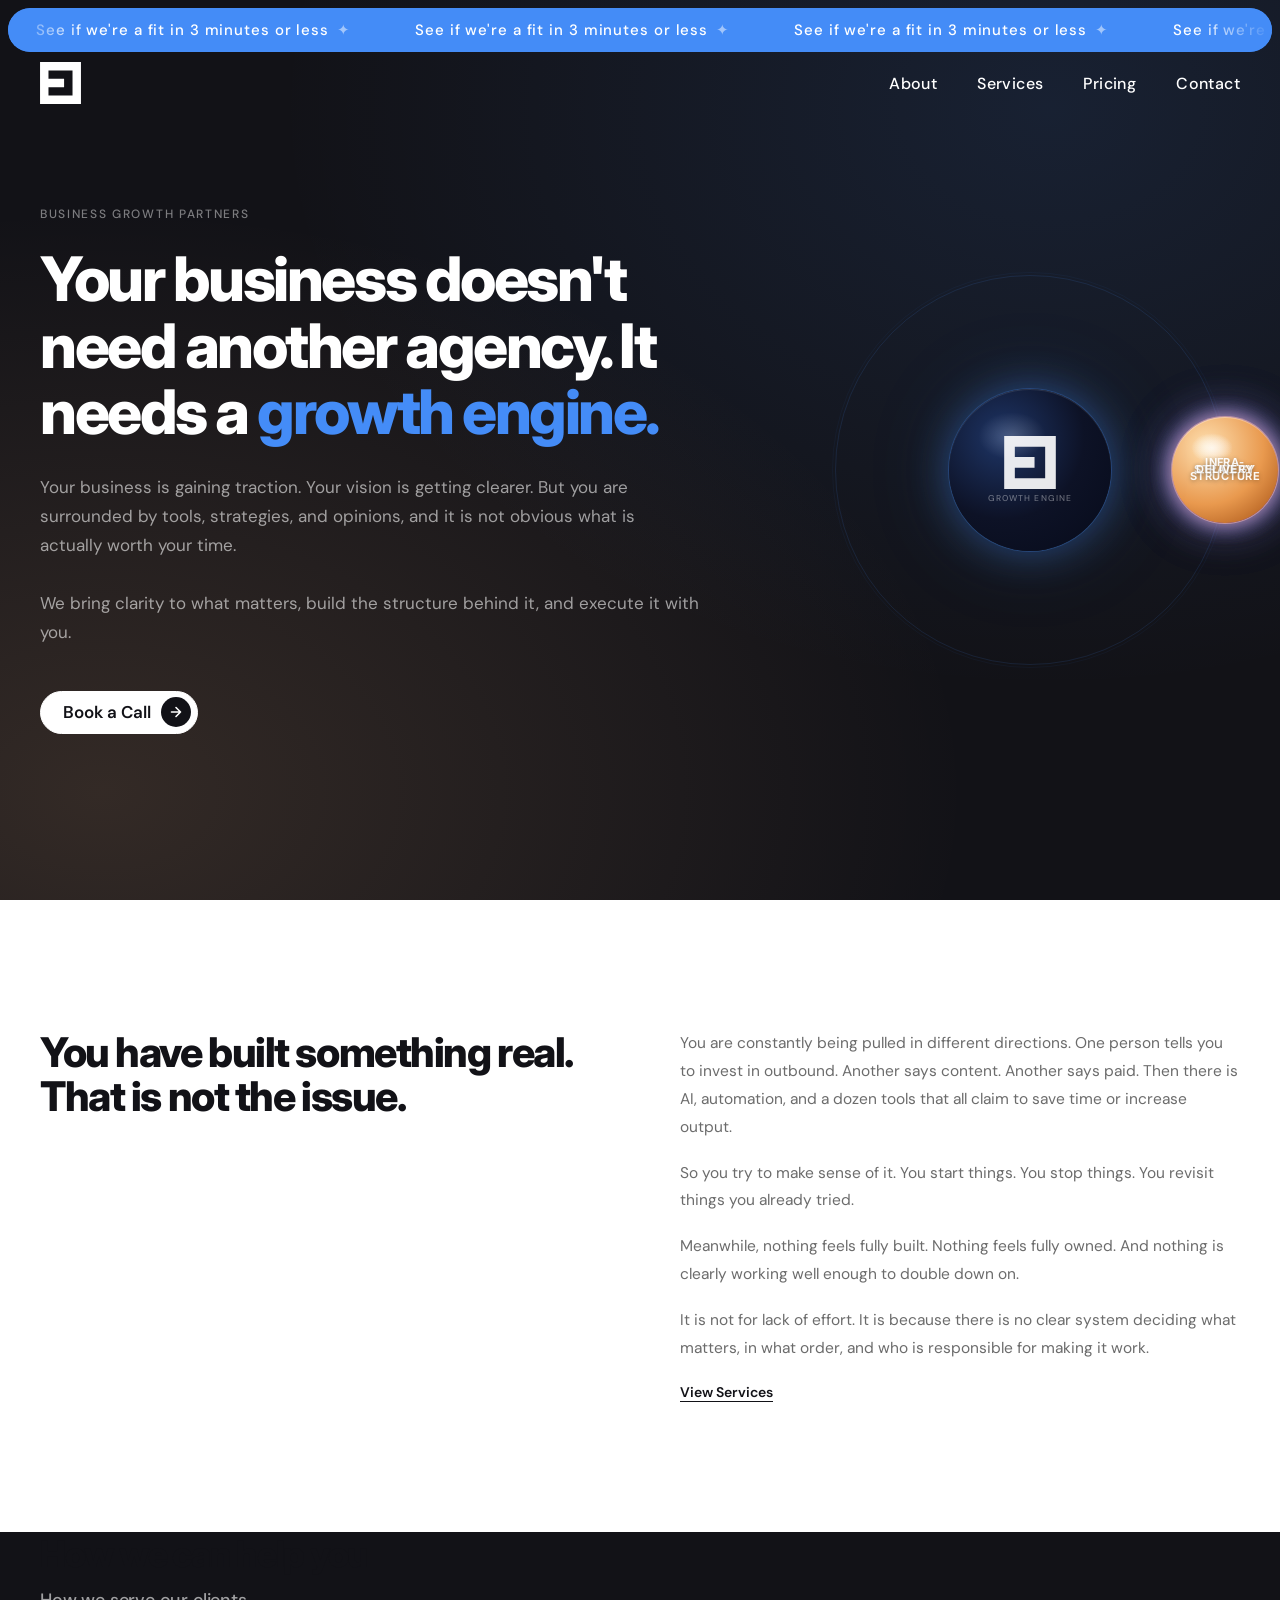
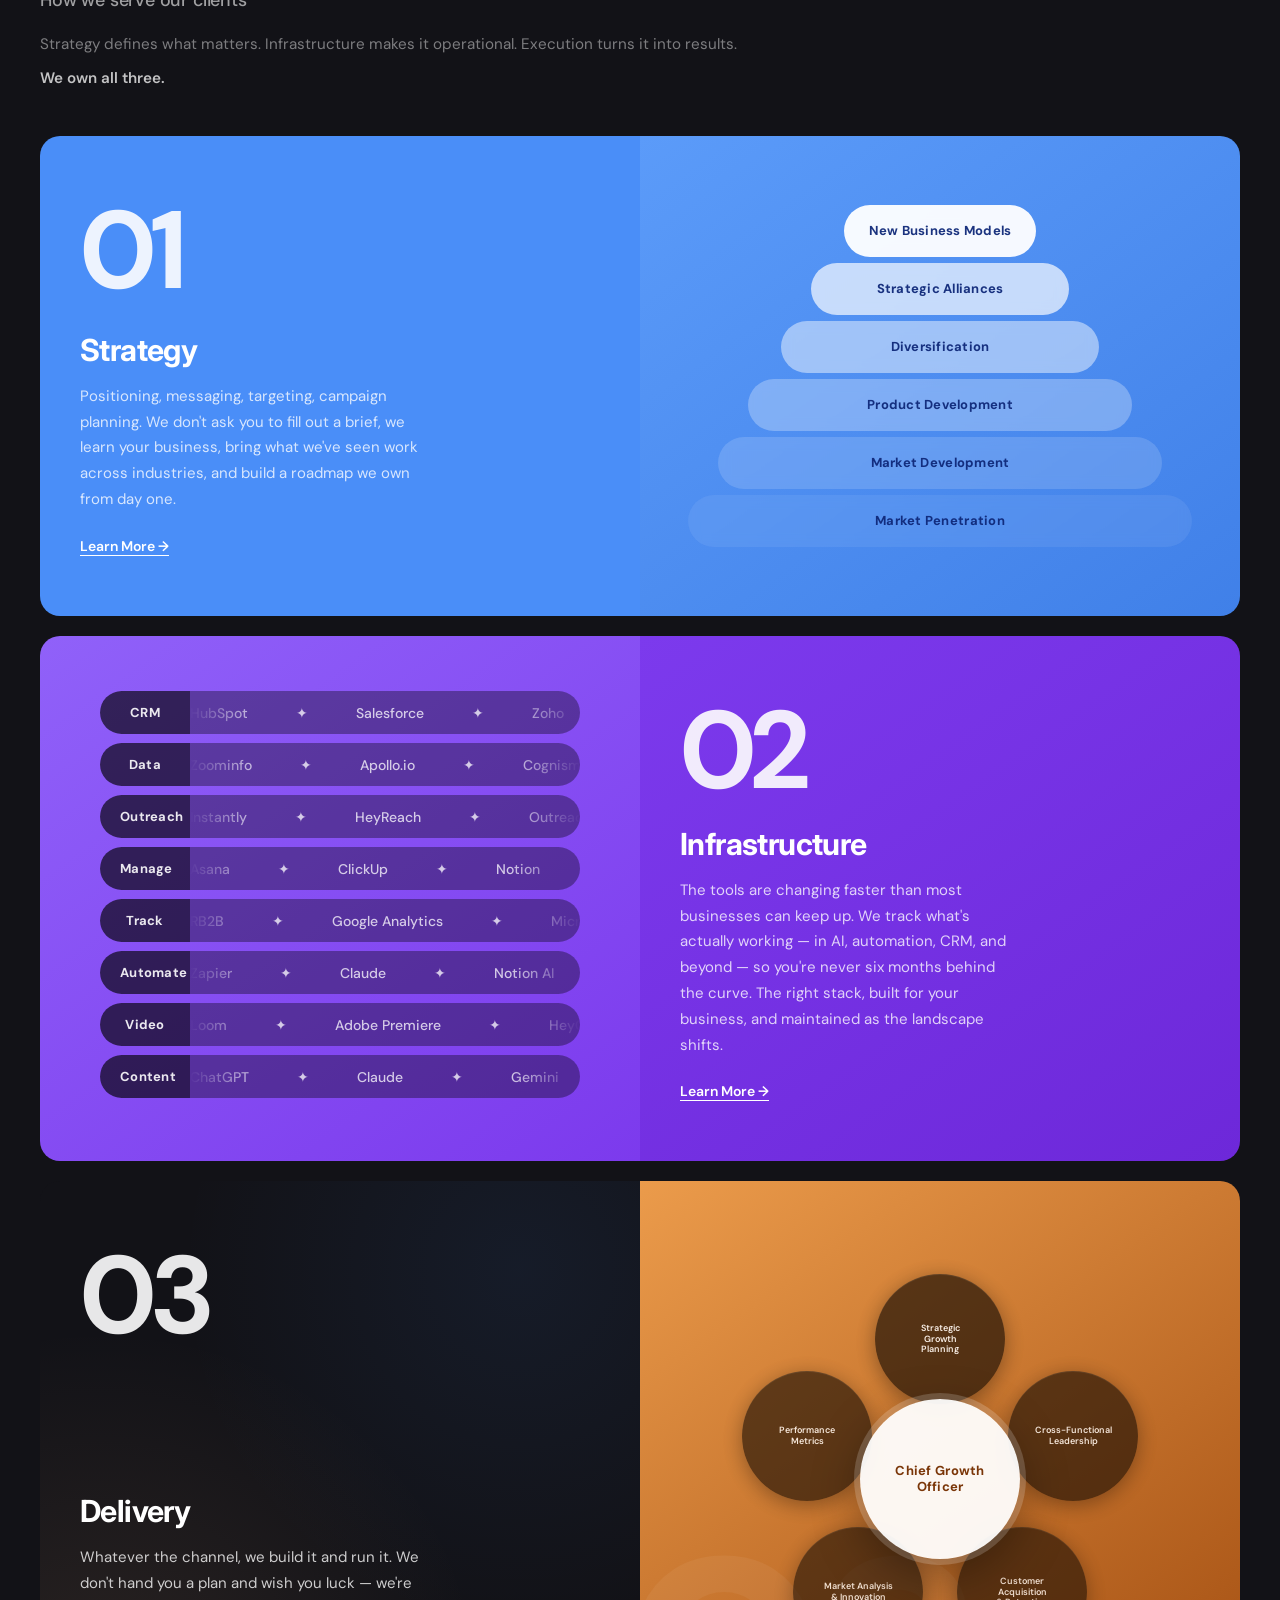
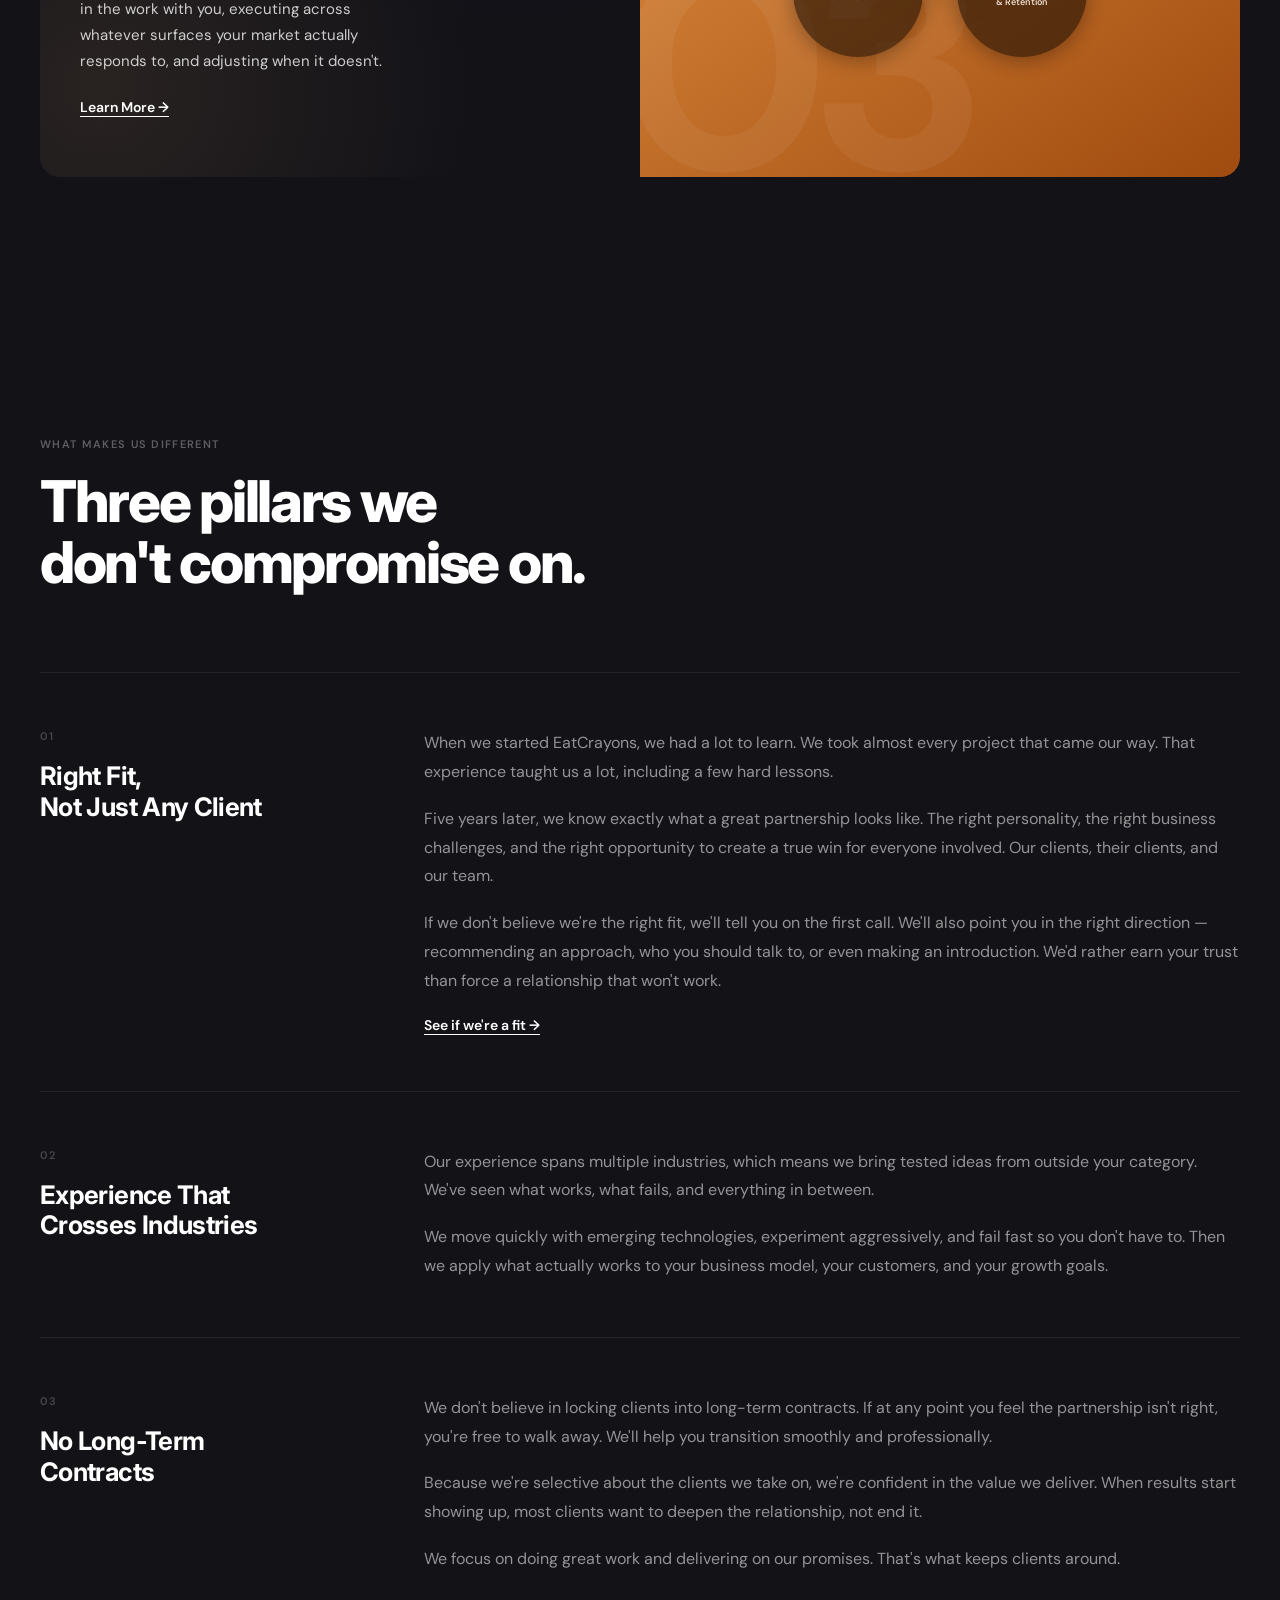
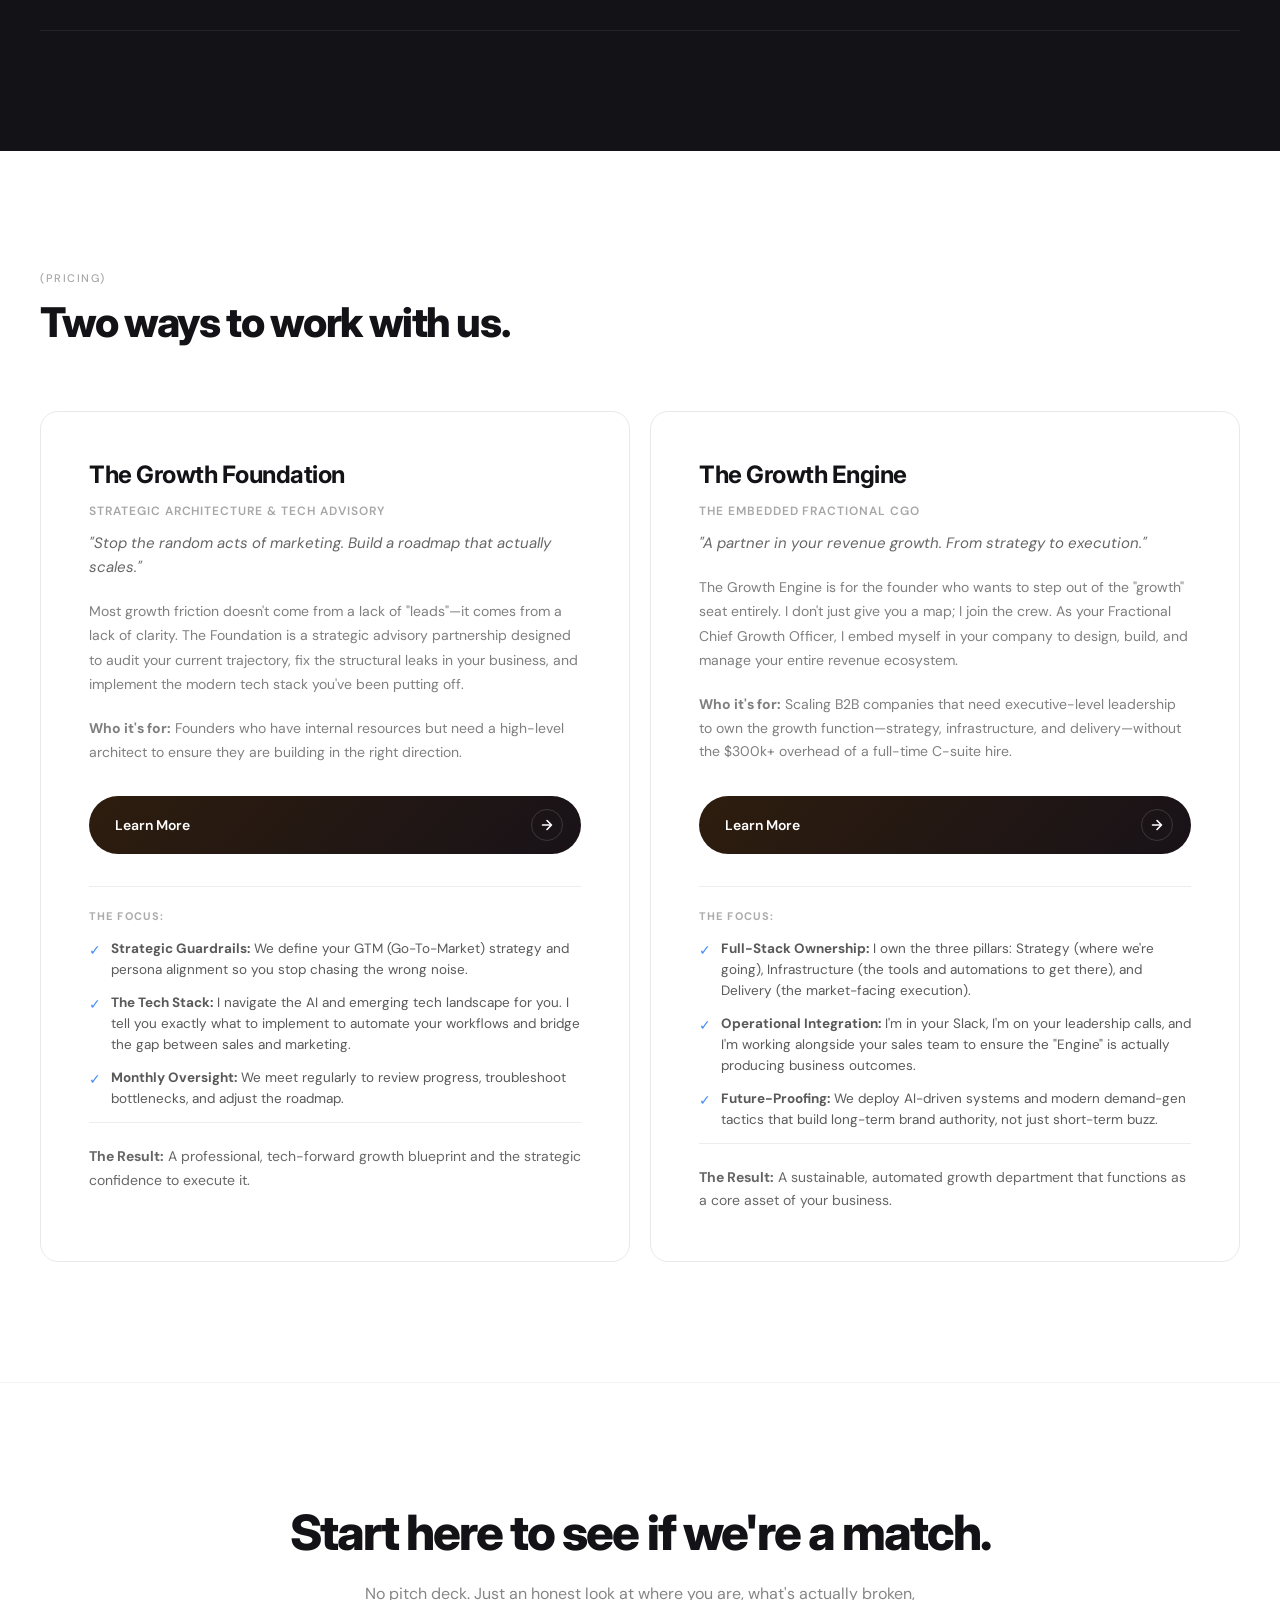
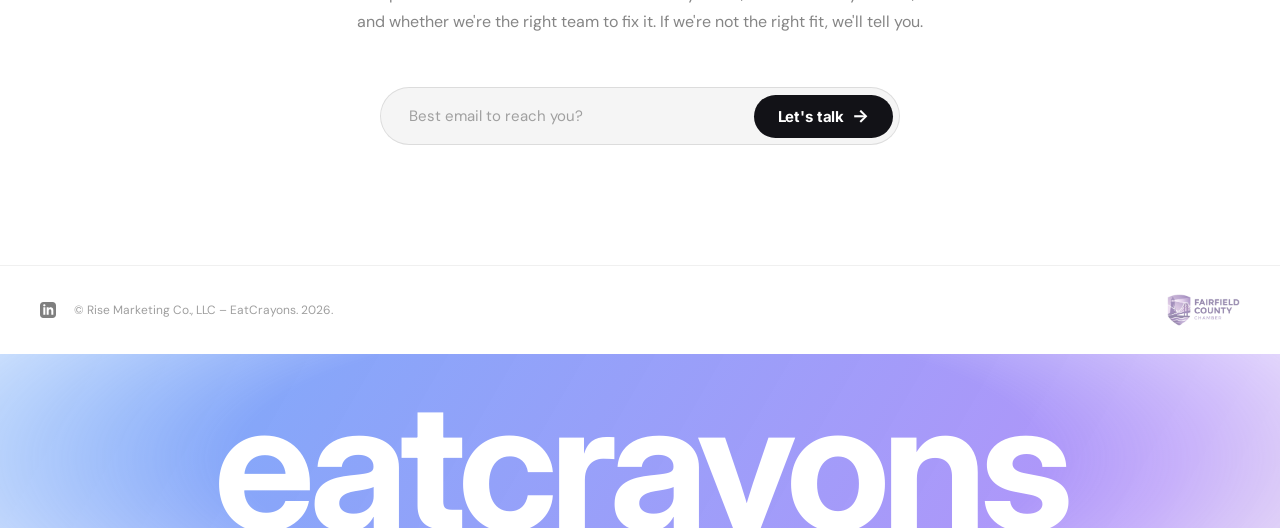
==== index.html @ 67f62b86 "Architecture cleanup: SEO, accessibility, and dead code removal - Add robots.txt and sitemap.xml - A" ====
<!DOCTYPE html>
<html lang="en">
<head>
  <meta charset="UTF-8">
  <meta name="viewport" content="width=device-width, initial-scale=1.0">
  <title>EatCrayons – Business Growth Partners</title>
  <meta name="description" content="EatCrayons helps businesses grow with strategy, infrastructure, and delivery. We build the growth engine your business needs.">
  <meta name="author" content="Rise Marketing Co., LLC – EatCrayons">

  <!-- Open Graph -->
  <meta property="og:title" content="EatCrayons – Business Growth Partners">
  <meta property="og:description" content="Your business has outgrown how it looks. We build the strategy, infrastructure, and delivery engine to support your next stage of growth.">
  <meta property="og:type" content="website">
  <meta property="og:url" content="https://eatcrayons.com/">
  <meta property="og:image" content="https://eatcrayons.com/images/og-default.png">
  <link rel="canonical" href="https://eatcrayons.com/">

  <!-- Twitter Card -->
  <meta name="twitter:card" content="summary_large_image">
  <meta name="twitter:title" content="EatCrayons – Business Growth Partners">
  <meta name="twitter:description" content="Your business has outgrown how it looks. We build the strategy, infrastructure, and delivery engine to support your next stage of growth.">
  <meta name="twitter:image" content="https://eatcrayons.com/images/og-default.png">

  <!-- Fonts -->
  <link rel="preconnect" href="https://fonts.googleapis.com">
  <link rel="preconnect" href="https://fonts.gstatic.com" crossorigin>
  <link href="https://fonts.googleapis.com/css2?family=Inter:ital,wght@0,300;0,400;0,500;0,600;0,700;0,800;1,400&family=DM+Sans:ital,wght@0,300;0,400;0,500;0,600;1,400&display=swap" rel="stylesheet">

  <!-- Styles -->
  <link rel="stylesheet" href="css/styles.css">
  <link rel="stylesheet" href="css/transitions.css">
</head>
<body>
<a class="skip-link" href="#main-content">Skip to main content</a>

<!-- ── ANNOUNCEMENT BAR ── -->
<a href="match/" class="announce-bar" role="marquee" aria-label="Take the Growth Matchmaker">
  <div class="announce-track">
    <span class="announce-item">See if we're a fit in 3 minutes or less<span class="dot">✦</span></span>
    <span class="announce-item">See if we're a fit in 3 minutes or less<span class="dot">✦</span></span>
    <span class="announce-item">See if we're a fit in 3 minutes or less<span class="dot">✦</span></span>
    <span class="announce-item">See if we're a fit in 3 minutes or less<span class="dot">✦</span></span>
    <span class="announce-item">See if we're a fit in 3 minutes or less<span class="dot">✦</span></span>
    <span class="announce-item">See if we're a fit in 3 minutes or less<span class="dot">✦</span></span>
    <span class="announce-item">See if we're a fit in 3 minutes or less<span class="dot">✦</span></span>
    <span class="announce-item">See if we're a fit in 3 minutes or less<span class="dot">✦</span></span>
    <span class="announce-item">See if we're a fit in 3 minutes or less<span class="dot">✦</span></span>
    <span class="announce-item">See if we're a fit in 3 minutes or less<span class="dot">✦</span></span>
    <!-- duplicate for seamless loop -->
    <span class="announce-item">See if we're a fit in 3 minutes or less<span class="dot">✦</span></span>
    <span class="announce-item">See if we're a fit in 3 minutes or less<span class="dot">✦</span></span>
    <span class="announce-item">See if we're a fit in 3 minutes or less<span class="dot">✦</span></span>
    <span class="announce-item">See if we're a fit in 3 minutes or less<span class="dot">✦</span></span>
    <span class="announce-item">See if we're a fit in 3 minutes or less<span class="dot">✦</span></span>
    <span class="announce-item">See if we're a fit in 3 minutes or less<span class="dot">✦</span></span>
    <span class="announce-item">See if we're a fit in 3 minutes or less<span class="dot">✦</span></span>
    <span class="announce-item">See if we're a fit in 3 minutes or less<span class="dot">✦</span></span>
    <span class="announce-item">See if we're a fit in 3 minutes or less<span class="dot">✦</span></span>
    <span class="announce-item">See if we're a fit in 3 minutes or less<span class="dot">✦</span></span>
  </div>
</a>

<!-- ── HEADER ── -->
<header id="site-header">
  <a href="#home" class="logo-mark" aria-label="EatCrayons Home">
    <svg viewBox="0 0 601.92 618" xmlns="http://www.w3.org/2000/svg">
      <path fill="white" d="M477.86,0H0v618h601.92V0h-124.06ZM477.86,493.94H124.06v-124.06h229.74v-124.06H124.06v-121.76h353.8v369.88Z"/>
    </svg>
  </a>
  <nav class="site-nav" aria-label="Main navigation">
    <a href="about/">About</a>
    <a href="#services">Services</a>
    <a href="#pricing">Pricing</a>
    <a href="contact/">Contact</a>
  </nav>
  <button class="nav-toggle" aria-label="Open menu" aria-expanded="false" aria-controls="mobile-menu">
    <span class="nav-toggle-bar"></span>
    <span class="nav-toggle-bar"></span>
    <span class="nav-toggle-bar"></span>
  </button>
</header>

<!-- ── MOBILE MENU ── -->
<div id="mobile-menu" class="mobile-menu" aria-hidden="true" role="dialog" aria-label="Mobile navigation">
  <div class="mobile-menu-bg"></div>
  <nav class="mobile-menu-nav" aria-label="Mobile navigation links">
    <a href="about/"         class="mobile-menu-link" data-index="0">About</a>
    <a href="#services"      class="mobile-menu-link" data-index="1">Services</a>
    <a href="#pricing"       class="mobile-menu-link" data-index="3">Pricing</a>
    <a href="contact/"   class="mobile-menu-link" data-index="4">Contact</a>
  </nav>
  <div class="mobile-menu-footer">
    <svg class="mobile-menu-logo" viewBox="0 0 601.92 618" xmlns="http://www.w3.org/2000/svg" aria-hidden="true">
      <path fill="white" d="M477.86,0H0v618h601.92V0h-124.06ZM477.86,493.94H124.06v-124.06h229.74v-124.06H124.06v-121.76h353.8v369.88Z"/>
    </svg>
    <p class="mobile-menu-tagline">Build. Scale. Win.</p>
  </div>
</div>

<!-- ── HERO ── -->
<section class="hero" id="main-content" aria-labelledby="hero-heading">
  <div class="hero-inner">
    <div class="hero-content">
      <p class="hero-eyebrow">Business Growth Partners</p>
      <h1 class="hero-headline" id="hero-heading">
        Your business doesn't need another agency.
        It needs a <span class="word-cycle" id="word-cycle">growth engine.</span>
      </h1>
      <p class="hero-sub">Your business is gaining traction. Your vision is getting clearer. But you are surrounded by tools, strategies, and opinions, and it is not obvious what is actually worth your time.<br><br>We bring clarity to what matters, build the structure behind it, and execute it with you.</p>
      <a href="#contact" class="btn-outline">
        Book a Call
        <span class="btn-arrow-circle" aria-hidden="true">
          <svg width="14" height="14" viewBox="0 0 14 14" fill="none">
            <path d="M2.5 7h9M7 2.5l4.5 4.5L7 11.5" stroke="#121217" stroke-width="1.6" stroke-linecap="round" stroke-linejoin="round"/>
          </svg>
        </span>
      </a>
    </div>

    <div class="orb-system" role="img" aria-label="Strategy, Infrastructure, and Delivery orbiting a central growth engine">

      <!-- Decorative orbital ring -->
      <div class="orb-ring"></div>

      <!-- Central orb -->
      <div class="orb-center">
        <svg class="orb-center-logo" viewBox="0 0 601.92 618" xmlns="http://www.w3.org/2000/svg" aria-hidden="true">
          <path fill="rgba(255,255,255,0.90)" d="M477.86,0H0v618h601.92V0h-124.06ZM477.86,493.94H124.06v-124.06h229.74v-124.06H124.06v-121.76h353.8v369.88Z"/>
        </svg>
        <span class="orb-center-text">Growth Engine</span>
      </div>

      <!-- Satellite 1: Strategy (blue) -->
      <div class="orb-arm orb-arm--1">
        <div class="orb-satellite orb-sat--1">
          <span class="orb-sat-label">Strategy</span>
        </div>
      </div>

      <!-- Satellite 2: Infrastructure (purple) -->
      <div class="orb-arm orb-arm--2">
        <div class="orb-satellite orb-sat--2">
          <span class="orb-sat-label">Infra-<br>structure</span>
        </div>
      </div>

      <!-- Satellite 3: Delivery (orange) -->
      <div class="orb-arm orb-arm--3">
        <div class="orb-satellite orb-sat--3">
          <span class="orb-sat-label">Delivery</span>
        </div>
      </div>

    </div>
  </div>
</section>

<!-- ── ABOUT ── -->
<section class="about" id="about" aria-labelledby="about-heading">
  <div class="about-inner">
    <div>
      <h2 class="about-headline fade-up" id="about-heading">
        You have built something real. That is not the issue.
      </h2>
    </div>
    <div class="about-body fade-up fade-up-d1">
      <p>You are constantly being pulled in different directions. One person tells you to invest in outbound. Another says content. Another says paid. Then there is AI, automation, and a dozen tools that all claim to save time or increase output.</p>
      <p>So you try to make sense of it. You start things. You stop things. You revisit things you already tried.</p>
      <p>Meanwhile, nothing feels fully built. Nothing feels fully owned. And nothing is clearly working well enough to double down on.</p>
      <p>It is not for lack of effort. It is because there is no clear system deciding what matters, in what order, and who is responsible for making it work.</p>
      <a href="#services" class="link-line">View Services</a>
    </div>
  </div>
</section>

<!-- ── SERVICES ── -->
<section class="services" id="services" aria-labelledby="services-heading">
  <div class="services-header">
    <h2 id="services-heading" class="fade-up">How we can help you</h2>
    <p class="services-subhead fade-up fade-up-d1">How we serve our clients</p>
    <p class="services-intro fade-up fade-up-d2">Strategy defines what matters. Infrastructure makes it operational. Execution turns it into results.</p>
    <p class="services-intro-coda fade-up fade-up-d2">We own all three.</p>
  </div>

  <!-- Card 01 – Strategy -->
  <article class="service-card fade-up">
    <div class="card-01-content">
      <div class="card-number">01</div>
      <div>
        <h3 class="card-title">Strategy</h3>
        <p class="card-desc">Positioning, messaging, targeting, campaign planning. We don't ask you to fill out a brief, we learn your business, bring what we've seen work across industries, and build a roadmap we own from day one.</p>
        <a href="contact/" class="card-cta">Learn More &rarr;</a>
      </div>
    </div>
    <div class="card-01-visual">
      <div class="growth-pyramid">
        <div class="pyr-body">
          <div class="pyr-level pyr-level--6" role="button" tabindex="0" data-topic="New Business Models">
            <span class="pyr-text">New Business Models</span>
          </div>
          <div class="pyr-level pyr-level--5" role="button" tabindex="0" data-topic="Strategic Alliances">
            <span class="pyr-text">Strategic Alliances</span>
          </div>
          <div class="pyr-level pyr-level--4" role="button" tabindex="0" data-topic="Diversification">
            <span class="pyr-text">Diversification</span>
          </div>
          <div class="pyr-level pyr-level--3" role="button" tabindex="0" data-topic="Product Development">
            <span class="pyr-text">Product Development</span>
          </div>
          <div class="pyr-level pyr-level--2" role="button" tabindex="0" data-topic="Market Development">
            <span class="pyr-text">Market Development</span>
          </div>
          <div class="pyr-level pyr-level--1" role="button" tabindex="0" data-topic="Market Penetration">
            <span class="pyr-text">Market Penetration</span>
          </div>
        </div>
      </div>
    </div>
  </article>

  <!-- Card 02 – Infrastructure -->
  <article class="service-card fade-up">
    <div class="card-02-visual">
      <div class="tool-stack">
        <div class="tool-row"><span class="tool-cat">CRM</span><span class="tool-vals"><span class="tool-vals-track"><span>HubSpot</span><span>✦</span><span>Salesforce</span><span>✦</span><span>Zoho</span><span>✦</span><span>Pipedrive</span><span>✦</span><span>Monday</span><span>✦</span><span>SugarCRM</span><span aria-hidden="true">✦</span><span aria-hidden="true">HubSpot</span><span aria-hidden="true">✦</span><span aria-hidden="true">Salesforce</span><span aria-hidden="true">✦</span><span aria-hidden="true">Zoho</span><span aria-hidden="true">✦</span><span aria-hidden="true">Pipedrive</span><span aria-hidden="true">✦</span><span aria-hidden="true">Monday</span><span aria-hidden="true">✦</span><span aria-hidden="true">SugarCRM</span></span></span></div>
        <div class="tool-row"><span class="tool-cat">Data</span><span class="tool-vals"><span class="tool-vals-track"><span>Zoominfo</span><span>✦</span><span>Apollo.io</span><span>✦</span><span>Cognism</span><span>✦</span><span>Clay</span><span>✦</span><span>Clearbit</span><span>✦</span><span>Hunter.io</span><span aria-hidden="true">✦</span><span aria-hidden="true">Zoominfo</span><span aria-hidden="true">✦</span><span aria-hidden="true">Apollo.io</span><span aria-hidden="true">✦</span><span aria-hidden="true">Cognism</span><span aria-hidden="true">✦</span><span aria-hidden="true">Clay</span><span aria-hidden="true">✦</span><span aria-hidden="true">Clearbit</span><span aria-hidden="true">✦</span><span aria-hidden="true">Hunter.io</span></span></span></div>
        <div class="tool-row"><span class="tool-cat">Outreach</span><span class="tool-vals"><span class="tool-vals-track"><span>Instantly</span><span>✦</span><span>HeyReach</span><span>✦</span><span>Outreach</span><span>✦</span><span>LinkedHelper</span><span>✦</span><span>Salesloft</span><span>✦</span><span>Reply.io</span><span>✦</span><span>Amplemarket</span><span aria-hidden="true">✦</span><span aria-hidden="true">Instantly</span><span aria-hidden="true">✦</span><span aria-hidden="true">HeyReach</span><span aria-hidden="true">✦</span><span aria-hidden="true">Outreach</span><span aria-hidden="true">✦</span><span aria-hidden="true">LinkedHelper</span><span aria-hidden="true">✦</span><span aria-hidden="true">Salesloft</span><span aria-hidden="true">✦</span><span aria-hidden="true">Reply.io</span><span aria-hidden="true">✦</span><span aria-hidden="true">Amplemarket</span></span></span></div>
        <div class="tool-row"><span class="tool-cat">Manage</span><span class="tool-vals"><span class="tool-vals-track"><span>Asana</span><span>✦</span><span>ClickUp</span><span>✦</span><span>Notion</span><span>✦</span><span>Monday</span><span>✦</span><span>Trello</span><span>✦</span><span>Jira</span><span aria-hidden="true">✦</span><span aria-hidden="true">Asana</span><span aria-hidden="true">✦</span><span aria-hidden="true">ClickUp</span><span aria-hidden="true">✦</span><span aria-hidden="true">Notion</span><span aria-hidden="true">✦</span><span aria-hidden="true">Monday</span><span aria-hidden="true">✦</span><span aria-hidden="true">Trello</span><span aria-hidden="true">✦</span><span aria-hidden="true">Jira</span></span></span></div>
        <div class="tool-row"><span class="tool-cat">Track</span><span class="tool-vals"><span class="tool-vals-track"><span>RB2B</span><span>✦</span><span>Google Analytics</span><span>✦</span><span>Microsoft Clarity</span><span>✦</span><span>HubSpot</span><span>✦</span><span>Gainsight</span><span>✦</span><span>ChurnZero</span><span aria-hidden="true">✦</span><span aria-hidden="true">RB2B</span><span aria-hidden="true">✦</span><span aria-hidden="true">Google Analytics</span><span aria-hidden="true">✦</span><span aria-hidden="true">Microsoft Clarity</span><span aria-hidden="true">✦</span><span aria-hidden="true">HubSpot</span><span aria-hidden="true">✦</span><span aria-hidden="true">Gainsight</span><span aria-hidden="true">✦</span><span aria-hidden="true">ChurnZero</span></span></span></div>
        <div class="tool-row"><span class="tool-cat">Automate</span><span class="tool-vals"><span class="tool-vals-track"><span>Zapier</span><span>✦</span><span>Claude</span><span>✦</span><span>Notion AI</span><span>✦</span><span>n8n</span><span>✦</span><span>Make</span><span>✦</span><span>Gemini</span><span>✦</span><span>Custom Agents</span><span aria-hidden="true">✦</span><span aria-hidden="true">Zapier</span><span aria-hidden="true">✦</span><span aria-hidden="true">Claude</span><span aria-hidden="true">✦</span><span aria-hidden="true">Notion AI</span><span aria-hidden="true">✦</span><span aria-hidden="true">n8n</span><span aria-hidden="true">✦</span><span aria-hidden="true">Make</span><span aria-hidden="true">✦</span><span aria-hidden="true">Gemini</span><span aria-hidden="true">✦</span><span aria-hidden="true">Custom Agents</span></span></span></div>
        <div class="tool-row"><span class="tool-cat">Video</span><span class="tool-vals"><span class="tool-vals-track"><span>Loom</span><span>✦</span><span>Adobe Premiere</span><span>✦</span><span>HeyGen</span><span>✦</span><span>Sora</span><span>✦</span><span>Veo</span><span>✦</span><span>Kling</span><span>✦</span><span>Synthesia</span><span aria-hidden="true">✦</span><span aria-hidden="true">Loom</span><span aria-hidden="true">✦</span><span aria-hidden="true">Adobe Premiere</span><span aria-hidden="true">✦</span><span aria-hidden="true">HeyGen</span><span aria-hidden="true">✦</span><span aria-hidden="true">Sora</span><span aria-hidden="true">✦</span><span aria-hidden="true">Veo</span><span aria-hidden="true">✦</span><span aria-hidden="true">Kling</span><span aria-hidden="true">✦</span><span aria-hidden="true">Synthesia</span></span></span></div>
        <div class="tool-row"><span class="tool-cat">Content</span><span class="tool-vals"><span class="tool-vals-track"><span>ChatGPT</span><span>✦</span><span>Claude</span><span>✦</span><span>Gemini</span><span>✦</span><span>Perplexity</span><span>✦</span><span>Midjourney</span><span>✦</span><span>Adobe CC</span><span aria-hidden="true">✦</span><span aria-hidden="true">ChatGPT</span><span aria-hidden="true">✦</span><span aria-hidden="true">Claude</span><span aria-hidden="true">✦</span><span aria-hidden="true">Gemini</span><span aria-hidden="true">✦</span><span aria-hidden="true">Perplexity</span><span aria-hidden="true">✦</span><span aria-hidden="true">Midjourney</span><span aria-hidden="true">✦</span><span aria-hidden="true">Adobe CC</span></span></span></div>
      </div>
    </div>
    <div class="card-02-content">
      <div class="card-number">02</div>
      <div>
        <h3 class="card-title">Infrastructure</h3>
        <p class="card-desc">The tools are changing faster than most businesses can keep up. We track what's actually working — in AI, automation, CRM, and beyond — so you're never six months behind the curve. The right stack, built for your business, and maintained as the landscape shifts.</p>
        <a href="contact/" class="card-cta">Learn More &rarr;</a>
      </div>
    </div>
  </article>

  <!-- Card 03 – Delivery -->
  <article class="service-card fade-up">
    <div class="card-03-content">
      <div class="card-number">03</div>
      <div>
        <h3 class="card-title">Delivery</h3>
        <p class="card-desc">Whatever the channel, we build it and run it. We don't hand you a plan and wish you luck — we're in the work with you, executing across whatever surfaces your market actually responds to, and adjusting when it doesn't.</p>
        <a href="contact/" class="card-cta">Learn More &rarr;</a>
      </div>
    </div>
    <div class="card-03-visual">
      <div class="card-03-visual-bg-num" aria-hidden="true">03</div>
      <div class="circle-diagram">
        <div class="role-bubble role-bubble--1"><span>Strategic<br>Growth<br>Planning</span></div>
        <div class="role-bubble role-bubble--2"><span>Cross-Functional<br>Leadership</span></div>
        <div class="role-bubble role-bubble--3"><span>Customer<br>Acquisition<br>&amp; Retention</span></div>
        <div class="role-bubble role-bubble--4"><span>Market Analysis<br>&amp; Innovation</span></div>
        <div class="role-bubble role-bubble--5"><span>Performance<br>Metrics</span></div>
        <div class="role-bubble role-bubble--front"><span>Chief Growth Officer</span></div>
      </div>
    </div>
  </article>

</section>

<!-- ── TRUST ── -->
<section class="trust" aria-labelledby="trust-heading">
  <div class="trust-inner">

    <div class="trust-header fade-up">
      <p class="trust-eyebrow">What makes us different</p>
      <h2 class="trust-heading" id="trust-heading">Three pillars we<br>don't compromise on.</h2>
    </div>

    <div class="trust-pillars">

      <div class="trust-pillar fade-up">
        <div class="trust-pillar-left">
          <span class="trust-pillar-num">01</span>
          <h3 class="trust-pillar-title">Right Fit,<br>Not Just Any Client</h3>
        </div>
        <div class="trust-pillar-body">
          <p>When we started EatCrayons, we had a lot to learn. We took almost every project that came our way. That experience taught us a lot, including a few hard lessons.</p>
          <p>Five years later, we know exactly what a great partnership looks like. The right personality, the right business challenges, and the right opportunity to create a true win for everyone involved. Our clients, their clients, and our team.</p>
          <p>If we don't believe we're the right fit, we'll tell you on the first call. We'll also point you in the right direction — recommending an approach, who you should talk to, or even making an introduction. We'd rather earn your trust than force a relationship that won't work.</p>
          <a href="match/" class="link-line">See if we're a fit →</a>
        </div>
      </div>

      <div class="trust-pillar fade-up fade-up-d1">
        <div class="trust-pillar-left">
          <span class="trust-pillar-num">02</span>
          <h3 class="trust-pillar-title">Experience That<br>Crosses Industries</h3>
        </div>
        <div class="trust-pillar-body">
          <p>Our experience spans multiple industries, which means we bring tested ideas from outside your category. We've seen what works, what fails, and everything in between.</p>
          <p>We move quickly with emerging technologies, experiment aggressively, and fail fast so you don't have to. Then we apply what actually works to your business model, your customers, and your growth goals.</p>
        </div>
      </div>

      <div class="trust-pillar fade-up fade-up-d2">
        <div class="trust-pillar-left">
          <span class="trust-pillar-num">03</span>
          <h3 class="trust-pillar-title">No Long-Term<br>Contracts</h3>
        </div>
        <div class="trust-pillar-body">
          <p>We don't believe in locking clients into long-term contracts. If at any point you feel the partnership isn't right, you're free to walk away. We'll help you transition smoothly and professionally.</p>
          <p>Because we're selective about the clients we take on, we're confident in the value we deliver. When results start showing up, most clients want to deepen the relationship, not end it.</p>
          <p>We focus on doing great work and delivering on our promises. That's what keeps clients around.</p>
        </div>
      </div>

    </div>
  </div>
</section>


<!-- ── PRICING ── -->
<section class="pricing" id="pricing" aria-labelledby="pricing-heading">
  <div class="pricing-inner">
    <p class="pricing-eyebrow">(Pricing)</p>
    <h2 class="pricing-headline fade-up" id="pricing-heading">Two ways to work with us.</h2>


    <div class="pricing-grid">
      <div class="pcard fade-up">
        <h3 class="pcard-name">The Growth Foundation</h3>
        <p class="pcard-tag">Strategic Architecture & Tech Advisory</p>
        <p class="pcard-quote">"Stop the random acts of marketing. Build a roadmap that actually scales."</p>
        <p class="pcard-desc">Most growth friction doesn't come from a lack of "leads"—it comes from a lack of clarity. The Foundation is a strategic advisory partnership designed to audit your current trajectory, fix the structural leaks in your business, and implement the modern tech stack you've been putting off.</p>
        <p class="pcard-who"><strong>Who it's for:</strong> Founders who have internal resources but need a high-level architect to ensure they are building in the right direction.</p>
        <a href="#contact" class="pcard-cta">
          Learn More
          <span class="pcard-cta-arrow" aria-hidden="true">
            <svg width="14" height="14" viewBox="0 0 14 14" fill="none">
              <path d="M2.5 7h9M7 2.5l4.5 4.5L7 11.5" stroke="white" stroke-width="1.6" stroke-linecap="round" stroke-linejoin="round"/>
            </svg>
          </span>
        </a>
        <hr class="pcard-divider">
        <p class="pcard-includes-label">The Focus:</p>
        <div class="pcard-feature"><span class="pcard-check">✓</span><span><strong>Strategic Guardrails:</strong> We define your GTM (Go-To-Market) strategy and persona alignment so you stop chasing the wrong noise.</span></div>
        <div class="pcard-feature"><span class="pcard-check">✓</span><span><strong>The Tech Stack:</strong> I navigate the AI and emerging tech landscape for you. I tell you exactly what to implement to automate your workflows and bridge the gap between sales and marketing.</span></div>
        <div class="pcard-feature"><span class="pcard-check">✓</span><span><strong>Monthly Oversight:</strong> We meet regularly to review progress, troubleshoot bottlenecks, and adjust the roadmap.</span></div>
        <hr class="pcard-divider">
        <p class="pcard-result"><strong>The Result:</strong> A professional, tech-forward growth blueprint and the strategic confidence to execute it.</p>
      </div>

      <div class="pcard fade-up fade-up-d1">
        <h3 class="pcard-name">The Growth Engine</h3>
        <p class="pcard-tag">The Embedded Fractional CGO</p>
        <p class="pcard-quote">"A partner in your revenue growth. From strategy to execution."</p>
        <p class="pcard-desc">The Growth Engine is for the founder who wants to step out of the "growth" seat entirely. I don't just give you a map; I join the crew. As your Fractional Chief Growth Officer, I embed myself in your company to design, build, and manage your entire revenue ecosystem.</p>
        <p class="pcard-who"><strong>Who it's for:</strong> Scaling B2B companies that need executive-level leadership to own the growth function—strategy, infrastructure, and delivery—without the $300k+ overhead of a full-time C-suite hire.</p>
        <a href="#contact" class="pcard-cta">
          Learn More
          <span class="pcard-cta-arrow" aria-hidden="true">
            <svg width="14" height="14" viewBox="0 0 14 14" fill="none">
              <path d="M2.5 7h9M7 2.5l4.5 4.5L7 11.5" stroke="white" stroke-width="1.6" stroke-linecap="round" stroke-linejoin="round"/>
            </svg>
          </span>
        </a>
        <hr class="pcard-divider">
        <p class="pcard-includes-label">The Focus:</p>
        <div class="pcard-feature"><span class="pcard-check">✓</span><span><strong>Full-Stack Ownership:</strong> I own the three pillars: Strategy (where we're going), Infrastructure (the tools and automations to get there), and Delivery (the market-facing execution).</span></div>
        <div class="pcard-feature"><span class="pcard-check">✓</span><span><strong>Operational Integration:</strong> I'm in your Slack, I'm on your leadership calls, and I'm working alongside your sales team to ensure the "Engine" is actually producing business outcomes.</span></div>
        <div class="pcard-feature"><span class="pcard-check">✓</span><span><strong>Future-Proofing:</strong> We deploy AI-driven systems and modern demand-gen tactics that build long-term brand authority, not just short-term buzz.</span></div>
        <hr class="pcard-divider">
        <p class="pcard-result"><strong>The Result:</strong> A sustainable, automated growth department that functions as a core asset of your business.</p>
      </div>
    </div>
  </div>
</section>

<!-- ── CTA ── -->
<section class="cta-section" id="contact" aria-labelledby="cta-heading">
  <div class="cta-inner">
    <h2 class="cta-headline fade-up" id="cta-heading">Start here to see if we're a match.</h2>
    <p class="cta-sub fade-up fade-up-d1">No pitch deck. Just an honest look at where you are, what's actually broken, and whether we're the right team to fix it. If we're not the right fit, we'll tell you.</p>
    <form class="cta-email-form fade-up fade-up-d2" id="cta-email-form" action="/contact/" method="GET">
      <div class="cta-email-wrap">
        <input class="cta-email-input" type="email" name="email" placeholder="Best email to reach you?" required autocomplete="email">
        <button class="cta-email-btn" type="submit">
          <span>Let's talk</span>
          <span class="cta-email-arrow">→</span>
        </button>
      </div>
    </form>
  </div>
</section>

<!-- ── FOOTER ── -->
<footer>
  <div class="footer-inner">
    <div class="footer-left">
      <div class="social-icons">
        <!-- LinkedIn -->
        <a href="https://www.linkedin.com/company/eatcrayons" target="_blank" rel="noopener noreferrer" aria-label="LinkedIn">
          <svg width="16" height="16" viewBox="0 0 24 24" fill="currentColor"><path d="M19 0h-14c-2.761 0-5 2.239-5 5v14c0 2.761 2.239 5 5 5h14c2.762 0 5-2.239 5-5v-14c0-2.761-2.238-5-5-5zm-11 19h-3v-11h3v11zm-1.5-12.268c-.966 0-1.75-.79-1.75-1.764s.784-1.764 1.75-1.764 1.75.79 1.75 1.764-.783 1.764-1.75 1.764zm13.5 12.268h-3v-5.604c0-3.368-4-3.113-4 0v5.604h-3v-11h3v1.765c1.396-2.586 7-2.777 7 2.476v6.759z"/></svg>
        </a>
      </div>
      <span class="footer-copy">© Rise Marketing Co., LLC – EatCrayons. 2026.</span>
    </div>
    <span class="footer-right"><a href="https://www.fairfieldcountychamber.org/" target="_blank" rel="noopener noreferrer" class="chamber-badge" aria-label="Fairfield County Chamber"><img src="images/fc-logo-white.png" alt="Fairfield County Chamber" class="chamber-logo"></a></span>
  </div>
</footer>

<!-- ── WATERMARK ── -->
<div class="watermark-section" aria-hidden="true">
  <div class="watermark-text">eatcrayons</div>
</div>

<!-- Pyramid Modal -->
<div id="pyr-modal" class="pyr-modal-overlay" aria-modal="true" role="dialog" aria-hidden="true">
  <div class="pyr-modal-card">
    <button class="pyr-modal-close" aria-label="Close">&#x2715;</button>
    <p class="pyr-modal-label"></p>
    <h3 class="pyr-modal-title"></h3>
    <p class="pyr-modal-body"></p>
  </div>
</div>

<!-- Scripts -->
<script src="js/transitions.js"></script>
<script src="js/main.js"></script>
<script>
  // ── CTA email form → redirect with transition ──
  document.getElementById('cta-email-form').addEventListener('submit', function(e) {
    e.preventDefault();
    var email = this.querySelector('[name="email"]').value.trim();
    if (!email) return;
    var href = '/contact/?email=' + encodeURIComponent(email);
    // Trigger the page transition by creating a temporary link and clicking it
    var tmp = document.createElement('a');
    tmp.href = href;
    tmp.style.display = 'none';
    document.body.appendChild(tmp);
    tmp.click();
    document.body.removeChild(tmp);
  });

  const pyramidObserver = new IntersectionObserver((entries) => {
    entries.forEach(entry => {
      if (entry.isIntersecting) {
        entry.target.classList.add('in-view');
        pyramidObserver.unobserve(entry.target);
      }
    });
  }, { threshold: 0.2 });
  document.querySelectorAll('.growth-pyramid').forEach(el => pyramidObserver.observe(el));

  // Pyramid modal
  const pyrTopics = {
    'Market Penetration': {
      label: 'Foundation',
      body: 'The lowest-risk growth strategy. We help you capture more of the market you\'re already in — sharpening your positioning, improving conversion, optimizing pricing, and turning your existing customer base into a referral engine. Most businesses leave significant revenue on the table here before ever needing to expand.'
    },
    'Market Development': {
      label: 'Expansion',
      body: 'Your product works. Now we take it somewhere new. Whether that\'s a new geography, a new customer segment, or a new channel, market development extends the value of what you\'ve already built. We identify where your offer resonates beyond its current home and build the go-to-market strategy to get you there.'
    },
    'Product Development': {
      label: 'Innovation',
      body: 'New offerings for your existing audience. You\'ve earned their trust — now deepen the relationship. We work with you to identify adjacencies, service extensions, and product gaps your current customers are already asking for. Lower acquisition cost, higher lifetime value.'
    },
    'Diversification': {
      label: 'Transformation',
      body: 'The highest-risk, highest-reward strategy. Entering new markets with new offerings requires bold conviction and airtight execution. We help you validate the opportunity before committing resources, build the playbook, and structure the team to give it the best possible shot at success.'
    },
    'Strategic Alliances': {
      label: 'Partnerships',
      body: 'The right partnership can compress years of growth into months. We help you identify, structure, and activate strategic alliances — co-selling agreements, technology integrations, distribution partnerships, or joint ventures — so you\'re growing on someone else\'s momentum as much as your own.'
    },
    'New Business Models': {
      label: 'Reinvention',
      body: 'Sometimes the ceiling isn\'t your product or your market — it\'s your model. We help you rethink how value is created, packaged, and monetized. From subscription transitions to platform plays, new business model design is the highest-leverage move for businesses ready to operate at a fundamentally different scale.'
    }
  };

  const modal = document.getElementById('pyr-modal');
  const modalLabel = modal.querySelector('.pyr-modal-label');
  const modalTitle = modal.querySelector('.pyr-modal-title');
  const modalBody = modal.querySelector('.pyr-modal-body');

  function openPyrModal(topic) {
    const data = pyrTopics[topic];
    if (!data) return;
    modalLabel.textContent = data.label;
    modalTitle.textContent = topic;
    modalBody.textContent = data.body;
    modal.setAttribute('aria-hidden', 'false');
    modal.classList.add('is-open');
    document.body.style.overflow = 'hidden';
  }

  function closePyrModal() {
    modal.classList.remove('is-open');
    modal.setAttribute('aria-hidden', 'true');
    document.body.style.overflow = '';
  }

  document.querySelectorAll('.pyr-level[data-topic]').forEach(el => {
    el.addEventListener('click', () => openPyrModal(el.dataset.topic));
    el.addEventListener('keydown', e => { if (e.key === 'Enter' || e.key === ' ') openPyrModal(el.dataset.topic); });
  });

  modal.querySelector('.pyr-modal-close').addEventListener('click', closePyrModal);
  modal.addEventListener('click', e => { if (e.target === modal) closePyrModal(); });
  document.addEventListener('keydown', e => { if (e.key === 'Escape') closePyrModal(); });
</script>

</body>
</html>
---- css/styles.css ----
/* ══════════════════════════════════════════════════════════════
   EatCrayons – Business Growth Partners
   © Rise Marketing Co., LLC – EatCrayons. 2026.
   ══════════════════════════════════════════════════════════════ */

/* ── SKIP LINK (Accessibility) ── */
.skip-link {
  position: absolute;
  left: -9999px;
  top: auto;
  width: 1px;
  height: 1px;
  overflow: hidden;
  z-index: 9999;
  padding: 12px 24px;
  background: var(--blue);
  color: #fff;
  font-size: 14px;
  font-weight: 600;
  text-decoration: none;
  border-radius: 0 0 8px 0;
}
.skip-link:focus {
  position: fixed;
  left: 0;
  top: 0;
  width: auto;
  height: auto;
}

*, *::before, *::after { box-sizing: border-box; margin: 0; padding: 0; }

:root {
  --blue: #448CF7;
  --blue-rgb: 68, 140, 247;
  --orange: #F2B37B;
  --orange-rgb: 242, 179, 123;
  --dark: #121217;
  --dark-2: #1a1a24;
  --dark-3: #0e0e13;
  --purple: #8B5CF6;
  --purple-dark: #7C3AED;
  --white: #ffffff;
  --t1: #ffffff;
  --t2: rgba(255,255,255,0.58);
  --t3: rgba(255,255,255,0.28);
  --t4: rgba(255,255,255,0.12);
  --border: rgba(255,255,255,0.09);
  --border-blue: rgba(68,140,247,0.4);
  --font-display: 'Inter', sans-serif;
  --font-body: 'DM Sans', sans-serif;
  --spring: cubic-bezier(0.34,1.56,0.64,1);
  --ease: cubic-bezier(0.4,0,0.2,1);
}

/* ── DISPLAY FONT — applied to all headings and headline elements ── */
h1, h2, h3, h4,
.hero-headline,
.about-headline,
.services-header h2,
.stat-num,
.pricing-headline,
.cta-headline,
.watermark-text,
.svc-card-num {
  font-family: var(--font-display);
}

html { scroll-behavior: smooth; }

body {
  font-family: var(--font-body);
  background: var(--dark);
  color: var(--dark);
  overflow-x: hidden;
  -webkit-font-smoothing: antialiased;
  -moz-osx-font-smoothing: grayscale;
}

/* ── ANNOUNCEMENT BAR ── */
.announce-bar {
  position: fixed;
  top: 8px;
  left: 8px;
  right: 8px;
  z-index: 300;
  background: var(--blue);
  height: 44px;
  overflow: hidden;
  display: flex;
  align-items: center;
  border-radius: 999px;
  transition: opacity 600ms ease, transform 600ms ease;
  cursor: pointer;
  text-decoration: none;
}
.announce-bar.hidden {
  opacity: 0;
  transform: translateY(-12px);
  pointer-events: none;
}
.announce-track {
  display: flex;
  white-space: nowrap;
  animation: ticker 48s linear infinite;
}
.announce-bar::before,
.announce-bar::after {
  content: '';
  position: absolute;
  top: 0;
  bottom: 0;
  width: 80px;
  z-index: 1;
  pointer-events: none;
}
.announce-bar::before {
  left: 0;
  background: linear-gradient(to right, #448CF7, transparent);
  border-radius: 999px 0 0 999px;
}
.announce-bar::after {
  right: 0;
  background: linear-gradient(to left, #448CF7, transparent);
  border-radius: 0 999px 999px 0;
}
.announce-item {
  font-family: var(--font-body);
  color: white;
  font-size: 15px;
  font-weight: 500;
  letter-spacing: 0.06em;
  padding: 0 28px;
}
.announce-item .dot {
  display: inline-block;
  margin: 0 8px;
  opacity: 0.5;
}
@keyframes ticker {
  from { transform: translateX(0); }
  to   { transform: translateX(-50%); }
}

/* ── HEADER ── */
#site-header {
  position: fixed;
  top: 0; left: 0; right: 0;
  z-index: 200;
  display: flex;
  align-items: center;
  justify-content: space-between;
  padding: 22px 40px;
  transition: z-index 0s;
}
#site-header.menu-open {
  z-index: 300;
}

.logo-mark {
  width: 41px;
  height: 42px;
  display: flex;
  align-items: center;
  justify-content: center;
  text-decoration: none;
  flex-shrink: 0;
}
.logo-mark svg { display: block; width: 100%; height: 100%; }
.logo-mark svg path {
  transition: fill 500ms cubic-bezier(0.4, 0, 0.2, 1);
}

.site-nav {
  display: flex;
  gap: 40px;
  list-style: none;
}
.site-nav a {
  font-family: var(--font-body);
  color: white;
  text-decoration: none;
  font-size: 16px;
  font-weight: 500;
  letter-spacing: 0.025em;
  transition: color 500ms cubic-bezier(0.4, 0, 0.2, 1), opacity 300ms ease;
}
.site-nav a:hover { opacity: 0.7; }
.site-nav.hidden a {
  opacity: 0;
  pointer-events: none;
}

/* ── HERO ── */
.hero {
  background: var(--dark);
  background-image:
    radial-gradient(ellipse at 8% 88%, rgba(var(--orange-rgb), 0.15) 0%, transparent 52%),
    radial-gradient(ellipse at 82% 12%, rgba(var(--blue-rgb), 0.12) 0%, transparent 52%);
  min-height: 100vh;
  display: flex;
  align-items: center;
  padding: 140px 40px 100px;
}
.hero-inner {
  max-width: 1360px;
  margin: 0 auto;
  width: 100%;
  display: grid;
  grid-template-columns: 55% 45%;
  gap: 60px;
  align-items: center;
}
.hero-eyebrow {
  font-family: var(--font-body);
  color: rgba(255,255,255,0.45);
  font-size: 12px;
  font-weight: 500;
  letter-spacing: 0.14em;
  text-transform: uppercase;
  margin-bottom: 24px;
}
.hero-headline {
  font-size: clamp(3rem, 4.8vw, 4.6rem);
  font-weight: 800;
  color: white;
  line-height: 1.08;
  letter-spacing: -0.04em;
  margin-bottom: 28px;
}
.hero-headline .word-cycle {
  color: var(--blue);
  display: inline-block;
  min-width: 9.2ch;
  transition: opacity 260ms ease, transform 340ms cubic-bezier(0.34, 1.56, 0.64, 1);
}
.hero-sub {
  font-family: var(--font-body);
  color: rgba(255,255,255,0.58);
  font-size: 17px;
  font-weight: 400;
  line-height: 1.7;
  max-width: 700px;
  margin-bottom: 44px;
}
.btn-outline {
  display: inline-flex;
  align-items: center;
  gap: 10px;
  background: white;
  color: var(--dark);
  border: 1.5px solid white;
  border-radius: 50px;
  padding: 6px 6px 6px 22px;
  font-size: 17px;
  font-weight: 600;
  font-family: inherit;
  cursor: pointer;
  text-decoration: none;
  transition: background 120ms ease, border-color 120ms ease, transform 400ms cubic-bezier(0.34, 1.56, 0.64, 1), box-shadow 120ms ease;
}
.btn-outline:hover {
  background: rgba(255,255,255,0.88);
  border-color: rgba(255,255,255,0.88);
  transform: scale(1.02);
}
.btn-outline:active {
  transform: scale(0.97);
  transition-duration: 60ms;
}
.btn-arrow-circle {
  width: 30px;
  height: 30px;
  background: var(--dark);
  border-radius: 50%;
  display: flex;
  align-items: center;
  justify-content: center;
  margin-top: -1px; /* optical nudge */
}
.btn-arrow-circle svg path { stroke: white; }

/* ── ORB SYSTEM ── */
.orb-system {
  position: relative;
  width: 500px;
  height: 500px;
  flex-shrink: 0;
  margin: 0 auto;
  display: flex;
  align-items: center;
  justify-content: center;
}

/* Decorative orbital ring */
.orb-ring {
  position: absolute;
  top: 50%; left: 50%;
  width: 390px;
  height: 390px;
  border-radius: 50%;
  border: 1px solid rgba(68,140,247,0.13);
  transform: translate(-50%, -50%);
  pointer-events: none;
  animation: ring-spin 60s linear infinite;
}
.orb-ring::before {
  content: '';
  position: absolute;
  top: -4px; left: -4px; right: -4px; bottom: -4px;
  border-radius: 50%;
  border: 1px solid rgba(68,140,247,0.05);
}
@keyframes ring-spin {
  to { transform: translate(-50%, -50%) rotate(360deg); }
}

/* Central orb */
.orb-center {
  position: absolute;
  top: 50%; left: 50%;
  transform: translate(-50%, -50%);
  width: 162px;
  height: 162px;
  border-radius: 50%;
  background: radial-gradient(circle at 33% 30%,
    #1e3566 0%,
    #0d1226 52%,
    #070b1a 100%
  );
  box-shadow:
    0 0 0 1px rgba(68,140,247,0.24),
    0 0 40px rgba(68,140,247,0.40),
    0 0 90px rgba(68,140,247,0.15),
    inset 0 1px 0 rgba(255,255,255,0.10);
  display: flex;
  flex-direction: column;
  align-items: center;
  justify-content: center;
  gap: 6px;
  z-index: 2;
  animation: orb-breathe 5s ease-in-out infinite;
}
/* Specular highlight */
.orb-center::before {
  content: '';
  position: absolute;
  top: 14%; left: 18%;
  width: 42%; height: 30%;
  background: radial-gradient(ellipse, rgba(255,255,255,0.20) 0%, transparent 70%);
  border-radius: 50%;
  pointer-events: none;
}
@keyframes orb-breathe {
  0%, 100% {
    box-shadow:
      0 0 0 1px rgba(68,140,247,0.24),
      0 0 40px rgba(68,140,247,0.40),
      0 0 90px rgba(68,140,247,0.15),
      inset 0 1px 0 rgba(255,255,255,0.10);
  }
  50% {
    box-shadow:
      0 0 0 1px rgba(68,140,247,0.35),
      0 0 60px rgba(68,140,247,0.58),
      0 0 130px rgba(68,140,247,0.24),
      inset 0 1px 0 rgba(255,255,255,0.14);
  }
}
.orb-center-logo {
  display: block;
  width: 52px;
  height: 53px;
  flex-shrink: 0;
}
.orb-center-text {
  font-family: var(--font-body);
  font-size: 8.5px;
  font-weight: 500;
  letter-spacing: 0.12em;
  text-transform: uppercase;
  color: rgba(255,255,255,0.38);
  line-height: 1;
}

/* Rotating arms */
.orb-arm {
  position: absolute;
  top: 50%; left: 50%;
  width: 195px;
  height: 0;
  transform-origin: 0 0;
}
.orb-arm--1 { animation: orbit 60s linear infinite; }
.orb-arm--2 { animation: orbit 60s linear infinite -20s; }
.orb-arm--3 { animation: orbit 60s linear infinite -40s; }
@keyframes orbit {
  from { transform: rotate(0deg); }
  to   { transform: rotate(360deg); }
}

/* Satellite balls */
.orb-satellite {
  position: absolute;
  right: -53px;
  top: -53px;
  width: 106px;
  height: 106px;
  border-radius: 50%;
  display: flex;
  align-items: center;
  justify-content: center;
}
/* Counter-rotate so satellite stays upright */
.orb-arm--1 .orb-satellite { animation: counter-orbit 60s linear infinite; }
.orb-arm--2 .orb-satellite { animation: counter-orbit 60s linear infinite -20s; }
.orb-arm--3 .orb-satellite { animation: counter-orbit 60s linear infinite -40s; }
@keyframes counter-orbit {
  from { transform: rotate(0deg); }
  to   { transform: rotate(-360deg); }
}
/* Specular highlight on each satellite */
.orb-satellite::before {
  content: '';
  position: absolute;
  top: 15%; left: 18%;
  width: 40%; height: 28%;
  background: radial-gradient(ellipse, rgba(255,255,255,0.40) 0%, transparent 70%);
  border-radius: 50%;
  pointer-events: none;
  z-index: 1;
}

/* Satellite color variants */
.orb-sat--1 {
  background: radial-gradient(circle at 32% 28%,
    rgba(130,190,255,0.98) 0%, rgba(50,110,230,0.98) 55%, rgba(20,55,160,1) 100%);
  box-shadow:
    0 0 0 1px rgba(68,140,247,0.45),
    0 0 22px rgba(68,140,247,0.65),
    0 0 54px rgba(68,140,247,0.28),
    inset 0 1px 0 rgba(255,255,255,0.22);
}
.orb-sat--2 {
  background: radial-gradient(circle at 32% 28%,
    rgba(195,155,255,0.98) 0%, rgba(130,65,245,0.98) 55%, rgba(70,20,160,1) 100%);
  box-shadow:
    0 0 0 1px rgba(139,92,246,0.45),
    0 0 22px rgba(139,92,246,0.65),
    0 0 54px rgba(139,92,246,0.28),
    inset 0 1px 0 rgba(255,255,255,0.22);
}
.orb-sat--3 {
  background: radial-gradient(circle at 32% 28%,
    rgba(255,225,175,0.98) 0%, rgba(235,155,75,0.98) 55%, rgba(160,75,15,1) 100%);
  box-shadow:
    0 0 0 1px rgba(242,179,123,0.45),
    0 0 20px rgba(242,179,123,0.58),
    0 0 50px rgba(242,179,123,0.20),
    inset 0 1px 0 rgba(255,255,255,0.28);
}

/* Labels — centered inside the satellite sphere */
.orb-sat-label {
  position: absolute;
  top: 50%;
  left: 50%;
  transform: translate(-50%, -50%);
  z-index: 2;
  font-family: var(--font-display);
  font-size: 11px;
  font-weight: 700;
  letter-spacing: 0.04em;
  text-transform: uppercase;
  color: rgba(255,255,255,0.95);
  text-align: center;
  white-space: normal;
  max-width: 74px;
  line-height: 1.25;
  text-shadow: 0 1px 4px rgba(0,0,0,0.35);
}

/* ── ABOUT ── */
.about {
  background: white;
  padding: 130px 40px;
}
.about-inner {
  max-width: 1360px;
  margin: 0 auto;
  display: grid;
  grid-template-columns: 1fr 1fr;
  gap: 80px;
  align-items: start;
}
.about-headline {
  font-size: clamp(1.9rem, 3.2vw, 2.9rem);
  font-weight: 800;
  line-height: 1.08;
  letter-spacing: -0.035em;
}
.about-quote-block {
  font-family: var(--font-body);
  font-size: 17px;
  font-style: italic;
  font-weight: 400;
  color: rgba(0,0,0,0.42);
  border-left: 3px solid var(--blue);
  padding-left: 20px;
  margin-bottom: 28px;
  line-height: 1.6;
}
.about-body p {
  font-family: var(--font-body);
  font-size: 15.5px;
  font-weight: 400;
  line-height: 1.8;
  color: rgba(0,0,0,0.58);
  margin-bottom: 18px;
}
.link-line {
  color: inherit;
  font-size: 14px;
  font-weight: 600;
  text-decoration: underline;
  text-underline-offset: 4px;
  text-decoration-thickness: 1px;
  transition: opacity 150ms;
}
.link-line:hover { opacity: 0.6; }

/* ── SERVICES ── */
.services {
  padding: 0 40px 120px;
}
.services-header {
  max-width: 1360px;
  margin: 0 auto;
  padding-bottom: 48px;
}
.services-header h2 {
  font-size: clamp(1.7rem, 2.8vw, 2.4rem);
  font-weight: 800;
  letter-spacing: -0.035em;
}
.services-subhead {
  font-size: clamp(1rem, 1.4vw, 1.2rem);
  font-weight: 500;
  color: rgba(255,255,255,0.6);
  margin-top: 12px;
  letter-spacing: -0.01em;
}
.services-intro {
  font-size: clamp(0.95rem, 1.1vw, 1.05rem);
  color: rgba(255,255,255,0.45);
  line-height: 1.7;
  margin-top: 20px;
}
.services-intro-coda {
  font-size: clamp(0.95rem, 1.1vw, 1.05rem);
  font-weight: 600;
  color: rgba(255,255,255,0.75);
  margin-top: 10px;
}
.service-card {
  max-width: 1360px;
  margin: 0 auto 20px;
  border-radius: 20px;
  overflow: hidden;
  display: grid;
  grid-template-columns: 1fr 1fr;
  min-height: 480px;
}
/* Card 01 – Strategy */
.card-01-content {
  background: #4A8EF8;
  padding: 60px 40px;
  color: white;
  display: flex;
  flex-direction: column;
  justify-content: space-between;
}
.card-01-visual {
  background: linear-gradient(145deg, #5B9BF9 0%, #4080E8 100%);
  display: flex;
  align-items: center;
  justify-content: center;
  padding: 48px;
}

/* Growth Strategy Pyramid */
.growth-pyramid {
  width: 100%;
  display: flex;
  flex-direction: column;
  align-items: center;
  gap: 14px;
}
.pyr-eyebrow {
  font-size: 10px;
  font-weight: 700;
  letter-spacing: 0.14em;
  text-transform: uppercase;
  color: rgba(255,255,255,0.5);
  margin: 0;
}
.pyr-body {
  width: 100%;
  display: flex;
  flex-direction: column;
  align-items: center;
  gap: 6px;
}
.pyr-level {
  display: flex;
  align-items: center;
  justify-content: center;
  gap: 10px;
  height: 52px;
  border-radius: 9999px;
  padding: 0 20px;
  transition: opacity 0.5s ease, translate 0.5s ease;
  cursor: default;
  opacity: 0;
  translate: 0 24px;
  backdrop-filter: blur(6px);
}
.growth-pyramid.in-view .pyr-level {
  opacity: 1;
  translate: 0 0;
}
.growth-pyramid.in-view .pyr-level--1 { transition-delay: 0s; }
.growth-pyramid.in-view .pyr-level--2 { transition-delay: 0.08s; }
.growth-pyramid.in-view .pyr-level--3 { transition-delay: 0.16s; }
.growth-pyramid.in-view .pyr-level--4 { transition-delay: 0.24s; }
.growth-pyramid.in-view .pyr-level--5 { transition-delay: 0.32s; }
.growth-pyramid.in-view .pyr-level--6 { transition-delay: 0.40s; }
.pyr-level--6 { width: 38%; background: rgba(255,255,255,0.95); color: rgba(15,40,120,0.95); }
.pyr-level--5 { width: 51%; background: rgba(255,255,255,0.68); color: rgba(15,40,120,0.95); }
.pyr-level--4 { width: 63%; background: rgba(255,255,255,0.46); color: rgba(15,40,120,0.95); }
.pyr-level--3 { width: 76%; background: rgba(255,255,255,0.28); color: rgba(15,40,120,0.95); }
.pyr-level--2 { width: 88%; background: rgba(255,255,255,0.15); color: rgba(15,40,120,0.95); }
.pyr-level--1 { width: 100%; background: rgba(255,255,255,0.07); color: rgba(15,40,120,0.95); }
.pyr-num {
  font-size: 9px;
  font-weight: 800;
  letter-spacing: 0.06em;
  opacity: 0.5;
  flex-shrink: 0;
}
.pyr-text {
  font-size: 13px;
  font-weight: 700;
  letter-spacing: 0.02em;
  white-space: nowrap;
}
.pyr-level[data-topic] {
  cursor: pointer;
  transition: opacity 0.5s ease, translate 0.5s ease;
}
.pyr-level[data-topic]:hover {
  background: rgba(255,255,255,0.95) !important;
  color: rgba(15,40,120,0.95) !important;
}

/* Pyramid Modal */
.pyr-modal-overlay {
  position: fixed;
  inset: 0;
  z-index: 1000;
  background: rgba(10,15,40,0.7);
  backdrop-filter: blur(6px);
  display: flex;
  align-items: center;
  justify-content: center;
  padding: 24px;
  opacity: 0;
  pointer-events: none;
  transition: opacity 0.25s ease;
}
.pyr-modal-overlay.is-open {
  opacity: 1;
  pointer-events: all;
}
.pyr-modal-card {
  background: #fff;
  border-radius: 20px;
  padding: 48px;
  max-width: 520px;
  width: 100%;
  position: relative;
  transform: scale(0.94) translateY(12px);
  transition: transform 0.3s cubic-bezier(0.34,1.56,0.64,1);
  box-shadow: 0 32px 80px rgba(0,0,0,0.25);
}
.pyr-modal-overlay.is-open .pyr-modal-card {
  transform: scale(1) translateY(0);
}
.pyr-modal-close {
  position: absolute;
  top: 20px;
  right: 20px;
  width: 36px;
  height: 36px;
  border-radius: 50%;
  border: none;
  background: rgba(0,0,0,0.06);
  color: rgba(0,0,0,0.5);
  font-size: 16px;
  cursor: pointer;
  display: flex;
  align-items: center;
  justify-content: center;
  transition: background 0.15s ease;
}
.pyr-modal-close:hover { background: rgba(0,0,0,0.12); }
.pyr-modal-label {
  font-size: 11px;
  font-weight: 700;
  letter-spacing: 0.12em;
  text-transform: uppercase;
  color: var(--blue);
  margin: 0 0 10px;
}
.pyr-modal-title {
  font-size: clamp(1.4rem, 2.5vw, 1.8rem);
  font-weight: 800;
  letter-spacing: -0.03em;
  color: #0a0f28;
  margin: 0 0 16px;
}
.pyr-modal-body {
  font-size: 1rem;
  line-height: 1.7;
  color: rgba(0,0,0,0.6);
  margin: 0;
}

/* Card 02 – Infrastructure */
.card-02-visual {
  background: linear-gradient(145deg, #9061F9 0%, #7C3AED 100%);
  display: flex;
  align-items: center;
  justify-content: center;
  padding: 40px;
  overflow: hidden;
}
.card-02-content {
  background: linear-gradient(145deg, #7C3AED 0%, #6D28D9 100%);
  padding: 60px 40px;
  color: white;
  display: flex;
  flex-direction: column;
  justify-content: space-between;
}
/* Card 03 – Delivery */
.card-03-visual {
  background: linear-gradient(145deg, #EB9B4B 0%, #A04B0F 100%);
  display: flex;
  align-items: center;
  justify-content: center;
  padding: 48px;
  position: relative;
  overflow: hidden;
}
.card-03-visual-bg-num {
  position: absolute;
  font-size: 300px;
  font-weight: 700;
  color: rgba(255,255,255,0.05);
  line-height: 1;
  letter-spacing: -0.05em;
  bottom: -40px;
  left: -20px;
}
.card-03-content {
  background: var(--dark);
  background-image:
    radial-gradient(ellipse at 10% 85%, rgba(var(--orange-rgb), 0.10) 0%, transparent 50%),
    radial-gradient(ellipse at 80% 15%, rgba(var(--blue-rgb), 0.08) 0%, transparent 50%);
  padding: 60px 40px;
  color: white;
  display: flex;
  flex-direction: column;
  justify-content: space-between;
}

/* ── CIRCLE DIAGRAM ── */
/* Pentagon layout: radius 105px, starting from top, clockwise */
/* 1=top(0,-105) 2=upper-right(100,-32) 3=lower-right(62,85) 4=lower-left(-62,85) 5=upper-left(-100,-32) */
.circle-diagram {
  position: relative;
  width: 520px;
  height: 500px;
  flex-shrink: 0;
}
.role-bubble {
  position: absolute;
  left: 50%;
  top: 50%;
  border-radius: 50%;
  display: flex;
  align-items: center;
  justify-content: center;
  text-align: center;
  color: white;
  font-weight: 600;
  line-height: 1.2;
  padding: 14px;
  opacity: 0;
  will-change: transform, opacity;
}
.role-bubble--front {
  width: 160px;
  height: 160px;
  margin: -80px 0 0 -80px;
  background: rgba(255,255,255,0.94);
  border: none;
  color: #7A3608;
  font-size: 13px;
  font-weight: 700;
  letter-spacing: 0.02em;
  z-index: 3;
  box-shadow:
    0 0 0 6px rgba(255,255,255,0.18),
    0 16px 48px rgba(0,0,0,0.35);
}
.role-bubble--1,
.role-bubble--2,
.role-bubble--3,
.role-bubble--4,
.role-bubble--5 {
  width: 130px;
  height: 130px;
  margin: -65px 0 0 -65px;
  background: rgba(15,7,2,0.72);
  border: none;
  font-size: 9px;
  font-weight: 600;
  box-shadow: 0 4px 20px rgba(0,0,0,0.4), inset 0 1px 0 rgba(255,255,255,0.08);
}
.role-bubble--1 { z-index: 2; }
.role-bubble--2 { z-index: 1; }
.role-bubble--3 { z-index: 1; }
.role-bubble--4 { z-index: 1; }
.role-bubble--5 { z-index: 1; }
@keyframes bubble-in-front {
  0%   { opacity: 0; transform: scale(0); }
  100% { opacity: 1; transform: scale(1); }
}
@keyframes bubble-in-1 {
  0%   { opacity: 0; transform: translate(0px, -140px) scale(0); }
  100% { opacity: 0.88; transform: translate(0px, -140px) scale(1); }
}
@keyframes bubble-in-2 {
  0%   { opacity: 0; transform: translate(133px, -43px) scale(0); }
  100% { opacity: 0.82; transform: translate(133px, -43px) scale(1); }
}
@keyframes bubble-in-3 {
  0%   { opacity: 0; transform: translate(82px, 113px) scale(0); }
  100% { opacity: 0.78; transform: translate(82px, 113px) scale(1); }
}
@keyframes bubble-in-4 {
  0%   { opacity: 0; transform: translate(-82px, 113px) scale(0); }
  100% { opacity: 0.78; transform: translate(-82px, 113px) scale(1); }
}
@keyframes bubble-in-5 {
  0%   { opacity: 0; transform: translate(-133px, -43px) scale(0); }
  100% { opacity: 0.82; transform: translate(-133px, -43px) scale(1); }
}
.circle-diagram.popped .role-bubble--1 {
  animation: bubble-in-1 0.55s cubic-bezier(0.34, 1.56, 0.64, 1) 0.00s forwards;
}
.circle-diagram.popped .role-bubble--2 {
  animation: bubble-in-2 0.55s cubic-bezier(0.34, 1.56, 0.64, 1) 0.06s forwards;
}
.circle-diagram.popped .role-bubble--3 {
  animation: bubble-in-3 0.55s cubic-bezier(0.34, 1.56, 0.64, 1) 0.12s forwards;
}
.circle-diagram.popped .role-bubble--4 {
  animation: bubble-in-4 0.55s cubic-bezier(0.34, 1.56, 0.64, 1) 0.18s forwards;
}
.circle-diagram.popped .role-bubble--5 {
  animation: bubble-in-5 0.55s cubic-bezier(0.34, 1.56, 0.64, 1) 0.24s forwards;
}
.circle-diagram.popped .role-bubble--front {
  animation: bubble-in-front 0.6s cubic-bezier(0.34, 1.56, 0.64, 1) 0.42s forwards;
}

.card-number {
  font-size: 110px;
  font-weight: 700;
  letter-spacing: -0.05em;
  line-height: 1;
  opacity: 0.9;
  margin-bottom: 20px;
}
.card-title {
  font-size: 1.9rem;
  font-weight: 700;
  letter-spacing: -0.02em;
  margin-bottom: 16px;
}
.card-desc {
  font-size: 15px;
  line-height: 1.72;
  opacity: 0.78;
  max-width: 340px;
}
.card-cta {
  display: inline-block;
  margin-top: 24px;
  color: white;
  font-size: 14px;
  font-weight: 600;
  text-decoration: underline;
  text-underline-offset: 4px;
  text-decoration-thickness: 1px;
  transition: opacity 150ms;
}
.card-cta:hover { opacity: 0.6; }

/* Campaign mockup card stack */
@keyframes card-float {
  0%, 100% {
    transform: rotate(3deg) translateY(0px);
    box-shadow: 0 24px 64px rgba(0,0,0,0.5), 0 4px 12px rgba(0,0,0,0.3);
  }
  50% {
    transform: rotate(4.2deg) translateY(-16px);
    box-shadow: 0 44px 88px rgba(0,0,0,0.65), 0 10px 28px rgba(0,0,0,0.4);
  }
}
@keyframes card-float-back-1 {
  0%, 100% {
    transform: rotate(10deg) translateY(0px) translateX(52px);
    box-shadow: 0 18px 50px rgba(0,0,0,0.42), 0 3px 10px rgba(0,0,0,0.26);
  }
  50% {
    transform: rotate(9deg) translateY(-12px) translateX(52px);
    box-shadow: 0 34px 70px rgba(0,0,0,0.55), 0 7px 20px rgba(0,0,0,0.36);
  }
}
@keyframes card-float-back-2 {
  0%, 100% {
    transform: rotate(-4deg) translateY(0px) translateX(-56px);
    box-shadow: 0 14px 44px rgba(0,0,0,0.36), 0 2px 8px rgba(0,0,0,0.22);
  }
  50% {
    transform: rotate(-5deg) translateY(-10px) translateX(-56px);
    box-shadow: 0 28px 60px rgba(0,0,0,0.48), 0 5px 16px rgba(0,0,0,0.3);
  }
}
@keyframes card-fold-out-1 {
  from { transform: rotate(3.5deg) translateY(0) translateX(0); opacity: 0; }
  to   { transform: rotate(10deg)  translateY(0) translateX(52px); opacity: 0.75; }
}
@keyframes card-fold-out-2 {
  from { transform: rotate(3.5deg) translateY(0) translateX(0); opacity: 0; }
  to   { transform: rotate(-4deg)  translateY(0) translateX(-56px); opacity: 0.48; }
}

.card-stack {
  position: relative;
  width: 430px;
  height: 400px;
  display: flex;
  align-items: center;
  justify-content: center;
}
.card-stack > .campaign-mockup {
  position: absolute;
  top: 0;
  left: 50%;
  margin-left: -155px;
  width: 310px;
}
.card-stack:hover > .campaign-mockup {
  animation-play-state: paused;
}

.campaign-mockup {
  background: #0D0D14;
  border-radius: 14px;
  padding: 22px 26px;
  max-width: 310px;
  width: 100%;
  animation: card-float 4s ease-in-out infinite;
  will-change: transform;
  z-index: 3;
}
.campaign-mockup--back-1 {
  background: #111119;
  opacity: 0;
  animation: none;
  z-index: 2;
}
.campaign-mockup--back-2 {
  background: #151522;
  opacity: 0;
  animation: none;
  z-index: 1;
}

/* Fold out when in view */
.card-stack.folded-out .campaign-mockup--back-1 {
  animation:
    card-fold-out-1 0.75s cubic-bezier(0.34, 1.56, 0.64, 1) 0.45s forwards,
    card-float-back-1 4s ease-in-out 1.2s infinite;
}
.card-stack.folded-out .campaign-mockup--back-2 {
  animation:
    card-fold-out-2 0.75s cubic-bezier(0.34, 1.56, 0.64, 1) 0.2s forwards,
    card-float-back-2 4s ease-in-out 0.95s infinite;
}
.campaign-mockup-title {
  font-size: 13px;
  font-weight: 700;
  color: white;
  margin-bottom: 14px;
  line-height: 1.4;
}
.campaign-mockup-title em {
  color: var(--blue);
  font-style: normal;
}
.campaign-section {
  font-size: 9px;
  text-transform: uppercase;
  letter-spacing: 0.12em;
  color: rgba(255,255,255,0.3);
  margin: 10px 0 4px;
}
.campaign-text {
  font-size: 11px;
  color: rgba(255,255,255,0.65);
  line-height: 1.6;
}
.campaign-pill {
  display: inline-block;
  background: rgba(255,255,255,0.08);
  border-radius: 4px;
  width: 32px;
  height: 32px;
  margin-top: 12px;
  vertical-align: middle;
}

/* Tool stack table */
.tool-stack { max-width: 480px; width: 100%; }
.tool-row {
  display: flex;
  align-items: center;
  background: rgba(0,0,0,0.35);
  border-radius: 50px;
  margin-bottom: 9px;
  overflow: hidden;
  opacity: 0;
  transform: translateX(-14px);
  will-change: transform, opacity;
}
@keyframes tool-row-in {
  from { opacity: 0; transform: translateX(-14px); }
  to   { opacity: 1; transform: translateX(0); }
}
.tool-stack.in-view .tool-row {
  animation: tool-row-in 0.42s cubic-bezier(0.34, 1.56, 0.64, 1) forwards;
}
.tool-stack.in-view .tool-row:nth-child(1) { animation-delay:   0ms; }
.tool-stack.in-view .tool-row:nth-child(2) { animation-delay:  55ms; }
.tool-stack.in-view .tool-row:nth-child(3) { animation-delay: 110ms; }
.tool-stack.in-view .tool-row:nth-child(4) { animation-delay: 165ms; }
.tool-stack.in-view .tool-row:nth-child(5) { animation-delay: 220ms; }
.tool-stack.in-view .tool-row:nth-child(6) { animation-delay: 275ms; }
.tool-stack.in-view .tool-row:nth-child(7) { animation-delay: 330ms; }
.tool-stack.in-view .tool-row:nth-child(8) { animation-delay: 385ms; }
.tool-cat {
  background: rgba(0,0,0,0.45);
  color: rgba(255,255,255,0.9);
  font-size: 13px;
  font-weight: 700;
  padding: 13px 20px;
  width: 90px;
  flex-shrink: 0;
  text-align: center;
  border-radius: 50px 0 0 50px;
  letter-spacing: 0.02em;
}
.tool-vals {
  overflow: hidden;
  flex: 1;
  min-width: 0;
  color: rgba(255,255,255,0.75);
  font-size: 14px;
  font-weight: 500;
  mask-image: linear-gradient(to right, transparent 0%, black 18%, black 82%, transparent 100%);
  -webkit-mask-image: linear-gradient(to right, transparent 0%, black 18%, black 82%, transparent 100%);
  transform: translateZ(0);
}
.tool-vals-track {
  display: flex;
  width: max-content;
  will-change: transform;
  animation: marquee-scroll 20s linear infinite;
}
.tool-vals-track > span {
  margin-right: 48px;
}
@keyframes marquee-scroll {
  from { transform: translate3d(0, 0, 0); }
  to   { transform: translate3d(-50%, 0, 0); }
}

/* ── TRUST / THREE PILLARS ── */
.trust {
  background: var(--dark);
  padding: 120px 40px;
  color: white;
}
.trust-inner { max-width: 1200px; margin: 0 auto; }

.trust-header { margin-bottom: 80px; }

.trust-eyebrow {
  font-family: var(--font-body);
  font-size: 11px;
  font-weight: 600;
  letter-spacing: 0.12em;
  text-transform: uppercase;
  color: rgba(255,255,255,0.32);
  margin-bottom: 20px;
}

.trust-heading {
  font-family: var(--font-display);
  font-size: clamp(2.4rem, 4.5vw, 4.2rem);
  font-weight: 800;
  letter-spacing: -0.04em;
  line-height: 1.05;
  color: white;
}

.trust-pillars { border-top: 1px solid rgba(255,255,255,0.08); }

.trust-pillar {
  display: grid;
  grid-template-columns: 320px 1fr;
  gap: 64px;
  padding: 56px 0;
  border-bottom: 1px solid rgba(255,255,255,0.08);
  transition: background 300ms ease;
}

.trust-pillar-left { position: relative; }

.trust-pillar-num {
  display: block;
  font-family: var(--font-body);
  font-size: 11px;
  font-weight: 600;
  letter-spacing: 0.12em;
  color: rgba(255,255,255,0.22);
  margin-bottom: 18px;
}

.trust-pillar-title {
  font-family: var(--font-display);
  font-size: clamp(1.35rem, 2vw, 1.75rem);
  font-weight: 700;
  letter-spacing: -0.025em;
  line-height: 1.2;
  color: white;
  transition: color 260ms ease;
}

.trust-pillar:hover .trust-pillar-title {
  color: rgba(255,255,255,0.85);
}

.trust-pillar-body p {
  font-family: var(--font-body);
  font-size: 16px;
  line-height: 1.8;
  color: rgba(255,255,255,0.55);
  margin-bottom: 18px;
}

.trust-pillar-body p:last-child { margin-bottom: 0; }

/* ── TESTIMONIALS ── */

/* ── PRICING ── */
.pricing {
  background: white;
  padding: 120px 40px;
}
.pricing-inner { max-width: 1360px; margin: 0 auto; }
.pricing-eyebrow {
  font-family: var(--font-body);
  font-size: 11px;
  font-weight: 500;
  letter-spacing: 0.14em;
  text-transform: uppercase;
  color: rgba(0,0,0,0.35);
  margin-bottom: 12px;
}
.pricing-headline {
  font-size: clamp(1.9rem, 3.2vw, 2.9rem);
  font-weight: 800;
  letter-spacing: -0.035em;
  margin-bottom: 64px;
}

/* Logo carousel */
.logo-carousel {
  position: relative;
  overflow: hidden;
  margin-bottom: 64px;
}
.logo-carousel::before,
.logo-carousel::after {
  content: '';
  position: absolute;
  top: 0; bottom: 0;
  width: 80px;
  z-index: 2;
  pointer-events: none;
}
.logo-carousel::before { left: 0; background: linear-gradient(to right, white 0%, transparent 100%); }
.logo-carousel::after  { right: 0; background: linear-gradient(to left,  white 0%, transparent 100%); }
.logo-track {
  display: flex;
  gap: 56px;
  align-items: center;
  animation: logoTicker 24s linear infinite;
}
.logo-item {
  flex-shrink: 0;
  font-weight: 700;
  font-size: 13px;
  letter-spacing: 0.06em;
  text-transform: uppercase;
  opacity: 0.22;
  color: var(--dark);
  white-space: nowrap;
}
@keyframes logoTicker {
  from { transform: translateX(0); }
  to   { transform: translateX(-50%); }
}

.pricing-grid {
  display: grid;
  grid-template-columns: 1fr 1fr;
  gap: 20px;
}
.pcard {
  border: 1px solid rgba(0,0,0,0.09);
  border-radius: 18px;
  padding: 48px;
}
.pcard-name {
  font-size: 1.5rem;
  font-weight: 700;
  letter-spacing: -0.02em;
  margin-bottom: 14px;
}
.pcard-desc {
  font-size: 14px;
  line-height: 1.75;
  color: rgba(0,0,0,0.5);
  margin-bottom: 20px;
}
.pcard-tag {
  font-size: 12px;
  font-weight: 600;
  letter-spacing: 0.08em;
  text-transform: uppercase;
  color: rgba(0,0,0,0.35);
  margin-bottom: 12px;
}
.pcard-quote {
  font-style: italic;
  font-size: 15px;
  line-height: 1.6;
  color: rgba(0,0,0,0.6);
  margin-bottom: 20px;
}
.pcard-who {
  font-size: 14px;
  line-height: 1.7;
  color: rgba(0,0,0,0.5);
  margin-bottom: 32px;
}
.pcard-result {
  font-size: 14px;
  line-height: 1.7;
  color: rgba(0,0,0,0.6);
  margin-top: 4px;
}
.pcard-cta {
  display: flex;
  align-items: center;
  justify-content: space-between;
  background: linear-gradient(135deg, #2E1D0E 0%, #181218 100%);
  color: white;
  border-radius: 50px;
  padding: 13px 18px 13px 26px;
  text-decoration: none;
  font-size: 14px;
  font-weight: 600;
  margin-bottom: 32px;
  transition: opacity 120ms ease, transform 400ms cubic-bezier(0.34, 1.56, 0.64, 1);
}
.pcard-cta:hover {
  opacity: 0.88;
  transform: scale(1.01);
}
.pcard-cta:active { transform: scale(0.98); }
.pcard-cta-arrow {
  width: 32px;
  height: 32px;
  border-radius: 50%;
  border: 1px solid rgba(255,255,255,0.15);
  display: flex;
  align-items: center;
  justify-content: center;
  flex-shrink: 0;
}
.pcard-divider {
  border: none;
  border-top: 1px solid rgba(0,0,0,0.07);
  margin-bottom: 22px;
}
.pcard-includes-label {
  font-size: 11px;
  font-weight: 700;
  text-transform: uppercase;
  letter-spacing: 0.1em;
  opacity: 0.35;
  margin-bottom: 16px;
}
.pcard-feature {
  display: flex;
  align-items: flex-start;
  gap: 10px;
  font-size: 13.5px;
  line-height: 1.55;
  color: rgba(0,0,0,0.65);
  margin-bottom: 12px;
}
.pcard-check {
  color: var(--blue);
  font-size: 14px;
  flex-shrink: 0;
  margin-top: 1px;
}

/* ── CTA SECTION ── */
.cta-section {
  background: white;
  padding: 120px 40px;
  text-align: center;
  border-top: 1px solid rgba(0,0,0,0.05);
}
.cta-inner { max-width: 960px; margin: 0 auto; }
.cta-headline {
  font-size: clamp(1.9rem, 3.8vw, 3.4rem);
  font-weight: 800;
  letter-spacing: -0.04em;
  margin-bottom: 18px;
}
.cta-sub {
  font-family: var(--font-body);
  font-size: 16px;
  font-weight: 400;
  line-height: 1.72;
  color: rgba(0,0,0,0.48);
  max-width: 580px;
  margin: 0 auto 52px;
}
.cta-buttons {
  display: flex;
  gap: 12px;
  justify-content: center;
  flex-wrap: wrap;
}
.btn-dark {
  display: inline-flex;
  align-items: center;
  background: linear-gradient(135deg, #2E1D0E 0%, #181218 100%);
  color: white;
  border-radius: 50px;
  padding: 13px 28px;
  font-size: 14px;
  font-weight: 600;
  font-family: inherit;
  cursor: pointer;
  text-decoration: none;
  border: none;
  transition: background 120ms ease, transform 400ms cubic-bezier(0.34, 1.56, 0.64, 1);
}
.btn-dark:hover { opacity: 0.88; transform: scale(1.02); }
.btn-dark:active { transform: scale(0.97); }

/* ── CTA EMAIL FORM ── */
.cta-email-form {
  max-width: 520px;
  margin: 0 auto;
  width: 100%;
}

.cta-email-wrap {
  display: flex;
  align-items: center;
  background: rgba(0,0,0,0.04);
  border: 1.5px solid rgba(0,0,0,0.10);
  border-radius: 56px;
  padding: 6px 6px 6px 28px;
  transition: border-color 280ms ease, box-shadow 280ms ease;
}

.cta-email-wrap:focus-within {
  border-color: var(--blue);
  box-shadow: 0 0 0 3px rgba(68, 140, 247, 0.15);
}

.cta-email-input {
  flex: 1;
  background: transparent;
  border: none;
  outline: none;
  font-family: var(--font-body);
  font-size: 15px;
  color: var(--dark);
  padding: 12px 0;
  min-width: 0;
}

.cta-email-input::placeholder {
  color: rgba(0,0,0,0.35);
}

.cta-email-btn {
  display: inline-flex;
  align-items: center;
  gap: 8px;
  background: var(--dark);
  color: white;
  border: none;
  border-radius: 50px;
  padding: 12px 24px;
  font-family: var(--font-display);
  font-size: 15px;
  font-weight: 700;
  letter-spacing: -0.01em;
  cursor: pointer;
  flex-shrink: 0;
  transition: transform 320ms cubic-bezier(0.34, 1.56, 0.64, 1), box-shadow 280ms ease;
}

.cta-email-btn:hover {
  transform: scale(1.03);
  box-shadow: 0 4px 20px rgba(0,0,0,0.15);
}

.cta-email-btn:active {
  transform: scale(0.97);
  transition-duration: 70ms;
}

.cta-email-arrow {
  font-size: 18px;
  line-height: 1;
  transition: transform 280ms cubic-bezier(0.34, 1.56, 0.64, 1);
}

.cta-email-btn:hover .cta-email-arrow {
  transform: translateX(4px);
}

@media (max-width: 520px) {
  .cta-email-wrap {
    padding: 5px 5px 5px 20px;
  }
  .cta-email-input { font-size: 14px; }
  .cta-email-btn { padding: 10px 18px; font-size: 14px; }
}

/* ── MOBILE MENU ── */
.nav-toggle {
  display: none;
  flex-direction: column;
  justify-content: center;
  gap: 5px;
  width: 40px;
  height: 40px;
  padding: 8px;
  background: none;
  border: none;
  cursor: pointer;
  z-index: 300;
  position: relative;
}
.nav-toggle-bar {
  display: block;
  width: 24px;
  height: 2px;
  background: white;
  border-radius: 2px;
  transform-origin: center;
  transition: transform 0.35s cubic-bezier(0.4, 0, 0.2, 1),
              opacity   0.25s ease,
              width     0.35s cubic-bezier(0.4, 0, 0.2, 1);
}
.nav-toggle[aria-expanded="true"] .nav-toggle-bar:nth-child(1) {
  transform: translateY(7px) rotate(45deg);
}
.nav-toggle[aria-expanded="true"] .nav-toggle-bar:nth-child(2) {
  opacity: 0;
  width: 0;
}
.nav-toggle[aria-expanded="true"] .nav-toggle-bar:nth-child(3) {
  transform: translateY(-7px) rotate(-45deg);
}

.mobile-menu {
  position: fixed;
  inset: 0;
  z-index: 250;
  display: flex;
  flex-direction: column;
  justify-content: center;
  padding: 80px 40px 48px;
  pointer-events: none;
  visibility: hidden;
}
.mobile-menu.is-open {
  pointer-events: all;
  visibility: visible;
}
.mobile-menu-bg {
  position: absolute;
  inset: 0;
  background: #0e0e14;
  background-image:
    radial-gradient(ellipse 80% 60% at 15% 90%, rgba(242,179,123,0.18) 0%, transparent 55%),
    radial-gradient(ellipse 60% 50% at 85% 10%, rgba(68,140,247,0.15) 0%, transparent 55%),
    radial-gradient(ellipse 50% 40% at 50% 50%, rgba(139,92,246,0.10) 0%, transparent 60%);
  clip-path: circle(0% at calc(100% - 52px) 52px);
  transition: clip-path 0.55s cubic-bezier(0.77, 0, 0.18, 1);
}
.mobile-menu.is-open .mobile-menu-bg {
  clip-path: circle(150% at calc(100% - 52px) 52px);
}

.mobile-menu-nav {
  display: flex;
  flex-direction: column;
  gap: 4px;
  position: relative;
}
.mobile-menu-link {
  font-family: var(--font-display);
  font-size: clamp(42px, 11vw, 72px);
  font-weight: 700;
  letter-spacing: -0.03em;
  color: rgba(255,255,255,0.9);
  text-decoration: none;
  line-height: 1.1;
  opacity: 0;
  transform: translateY(20px);
  transition: color 0.2s ease,
              opacity 0.4s ease,
              transform 0.45s cubic-bezier(0.34, 1.56, 0.64, 1);
}
.mobile-menu-link:hover {
  color: var(--orange);
}
.mobile-menu.is-open .mobile-menu-link {
  opacity: 1;
  transform: translateY(0);
}
.mobile-menu.is-open .mobile-menu-link[data-index="0"] { transition-delay: 0.18s; }
.mobile-menu.is-open .mobile-menu-link[data-index="1"] { transition-delay: 0.24s; }
.mobile-menu.is-open .mobile-menu-link[data-index="2"] { transition-delay: 0.30s; }
.mobile-menu.is-open .mobile-menu-link[data-index="3"] { transition-delay: 0.36s; }
.mobile-menu.is-open .mobile-menu-link[data-index="4"] { transition-delay: 0.42s; }

.mobile-menu-footer {
  position: absolute;
  bottom: 40px;
  left: 40px;
  display: flex;
  align-items: center;
  gap: 14px;
  opacity: 0;
  transform: translateY(8px);
  transition: opacity 0.4s ease 0.5s, transform 0.4s ease 0.5s;
}
.mobile-menu.is-open .mobile-menu-footer {
  opacity: 1;
  transform: translateY(0);
}
.mobile-menu-logo {
  width: 28px;
  height: 28px;
  opacity: 0.5;
}
.mobile-menu-tagline {
  font-size: 13px;
  font-weight: 500;
  color: rgba(255,255,255,0.35);
  letter-spacing: 0.08em;
  text-transform: uppercase;
}

@media (max-width: 690px) {
  .nav-toggle { display: flex; }
}

/* ── FOOTER ── */
footer {
  background: white;
  border-top: 1px solid rgba(0,0,0,0.06);
  padding: 28px 40px;
}
.footer-inner {
  max-width: 1360px;
  margin: 0 auto;
  display: flex;
  align-items: center;
  justify-content: space-between;
  gap: 20px;
}
.footer-left {
  display: flex;
  align-items: center;
  gap: 18px;
}
.social-icons {
  display: flex;
  gap: 14px;
  align-items: center;
}
.social-icons a {
  color: rgba(0,0,0,0.5);
  transition: color 150ms;
  display: flex;
  align-items: center;
}
.social-icons a:hover { color: var(--dark); }
.footer-copy {
  font-size: 12px;
  color: rgba(0,0,0,0.38);
}
.footer-nav-links {
  display: flex;
  gap: 28px;
}
.footer-nav-links a {
  font-size: 13px;
  color: rgba(0,0,0,0.45);
  text-decoration: none;
  transition: color 150ms;
}
.footer-nav-links a:hover { color: var(--dark); }
.footer-right {
  font-size: 12px;
  color: rgba(0,0,0,0.35);
  display: flex;
  align-items: center;
  gap: 6px;
}
.chamber-badge { display: inline-flex; }
.chamber-logo {
  height: 32px;
  width: auto;
  opacity: 0.5;
  transition: opacity 150ms;
}
.chamber-logo:hover { opacity: 0.8; }

/* ── WATERMARK ── */
.watermark-section {
  background: white;
  overflow: hidden;
  padding-top: 16px;
  line-height: 0.88;
  text-align: center;
  position: relative;
}
.watermark-section::before {
  content: '';
  position: absolute;
  inset: 0;
  background: linear-gradient(120deg,
    rgba(68, 140, 247, 0.72) 0%,
    rgba(139, 92, 246, 0.65) 30%,
    rgba(242, 179, 123, 0.55) 55%,
    rgba(139, 92, 246, 0.65) 75%,
    rgba(68, 140, 247, 0.72) 100%
  );
  background-size: 300% 300%;
  animation: sky-drift 30s ease infinite;
  mask-image: radial-gradient(ellipse 90% 220% at 50% 60%, black 0%, black 35%, transparent 80%);
  -webkit-mask-image: radial-gradient(ellipse 90% 220% at 50% 60%, black 0%, black 35%, transparent 80%);
}
.watermark-text {
  font-size: clamp(80px, 14vw, 200px);
  font-weight: 700;
  letter-spacing: -0.04em;
  color: white;
  white-space: nowrap;
  line-height: 0.88;
  user-select: none;
  transform: translateY(10%);
  position: relative;
}
@keyframes sky-drift {
  0%   { background-position: 0% 40%; }
  50%  { background-position: 100% 60%; }
  100% { background-position: 0% 40%; }
}

/* ── ANIMATIONS ── */
.fade-up {
  opacity: 0;
  transform: translateY(24px);
  transition: opacity 480ms ease, transform 560ms cubic-bezier(0.34, 1.56, 0.64, 1);
}
.fade-up.in-view { opacity: 1; transform: translateY(0); }
.fade-up-d1 { transition-delay: 60ms; }
.fade-up-d2 { transition-delay: 120ms; }
.fade-up-d3 { transition-delay: 180ms; }

/* ── RESPONSIVE ── */
@media (max-width: 1000px) {
  #site-header { padding: 18px 24px; }
  .hero { padding: 130px 24px 80px; }
  .hero-inner { grid-template-columns: 1fr; gap: 52px; }
  .orb-system { width: 400px; height: 400px; }
  .orb-ring { width: 312px; height: 312px; }
  .orb-center { width: 130px; height: 130px; }
  .orb-center-logo { width: 42px; height: 43px; }
  .orb-arm { width: 156px; }
  .orb-satellite { width: 86px; height: 86px; right: -43px; top: -43px; }
  .orb-sat-label { font-size: 9px; max-width: 60px; }
  .about { padding: 80px 24px; }
  .about-inner { grid-template-columns: 1fr; gap: 40px; }
  .services { padding: 0 24px 80px; }
  .service-card { grid-template-columns: 1fr; min-height: auto; }
  .trust { padding: 80px 24px; }
  .trust-pillar { grid-template-columns: 1fr; gap: 24px; padding: 40px 0; }
  .trust-heading { font-size: 2rem; }
  .pricing { padding: 80px 24px; }
  .pricing-grid { grid-template-columns: 1fr; }
  .cta-section { padding: 80px 24px; }
  footer { padding: 24px; }
  .footer-inner { flex-direction: column; text-align: center; gap: 12px; }
  .footer-left { flex-direction: column; }
}
@media (max-width: 690px) {
  .site-nav { display: none; }
  .hero-headline { font-size: 2.4rem; }
  .card-number { font-size: 72px; }
  .trust-pillar-title { font-size: 1.25rem; }
  .cta-headline { font-size: 1.8rem; }
  .pyr-text { white-space: normal; text-align: center; font-size: 11px; }
  .pyr-level { height: auto; min-height: 40px; padding: 8px 12px; }
  .card-02-visual { padding: 24px 20px; }
  .tool-cat { width: 72px; font-size: 11px; padding: 10px 10px; }
  .tool-vals { font-size: 12px; }
  .tool-vals-track > span { margin-right: 28px; }
  .orb-system { width: 320px; height: 320px; }
  .orb-ring { width: 250px; height: 250px; }
  .orb-center { width: 104px; height: 104px; }
  .orb-center-logo { width: 34px; height: 35px; }
  .orb-arm { width: 125px; }
  .orb-satellite { width: 68px; height: 68px; right: -34px; top: -34px; }
  .orb-sat-label { font-size: 7.5px; max-width: 48px; letter-spacing: 0.02em; }
}

@media (prefers-reduced-motion: reduce) {
  *, *::before, *::after {
    animation-duration: 0.01ms !important;
    animation-iteration-count: 1 !important;
    transition-duration: 0.01ms !important;
  }
}

/* Focus rings */
:focus:not(:focus-visible) { outline: none; }
:focus-visible {
  outline: 2px solid var(--blue);
  outline-offset: 3px;
  border-radius: 4px;
}
---- css/transitions.css ----
/* ══════════════════════════════════════════════════════════════
   EatCrayons – Page Transitions (Logo Expand)
   © Rise Marketing Co., LLC – EatCrayons. 2026.
   ══════════════════════════════════════════════════════════════ */

/* ── TRANSITION OVERLAY ── */
.page-transition {
  position: fixed;
  inset: 0;
  z-index: 9999;
  pointer-events: none;
  /* No background — the dark fill comes from the logo div with cutout */
  display: flex;
  align-items: center;
  justify-content: center;
  opacity: 0;
}

/* ── LOGO ELEMENT ──
   Dark fill with the logo shape punched out (transparent).
   Sized large so it covers the viewport when fully scaled.
   We scale DOWN from here (0.02) then back UP to 1. */
.page-transition-logo {
  width: 200vmax;
  height: 200vmax;
  opacity: 0;
  will-change: transform, opacity;
  transform: scale(0.02);
  background: var(--dark, #121217);

  /* Two mask layers composited to create the cutout:
     Layer 1 (top): logo SVG — white where the logo shape is
     Layer 2 (bottom): solid white covering everything
     XOR/exclude: where both are white (logo area) → transparent */
  --logo-mask: url("data:image/svg+xml,%3Csvg viewBox='0 0 601.92 618' xmlns='http://www.w3.org/2000/svg'%3E%3Cpath fill='white' d='M477.86,0H0v618h601.92V0h-124.06ZM477.86,493.94H124.06v-124.06h229.74v-124.06H124.06v-121.76h353.8v369.88Z'/%3E%3C/svg%3E");
  -webkit-mask-image: var(--logo-mask), linear-gradient(#fff, #fff);
  mask-image: var(--logo-mask), linear-gradient(#fff, #fff);
  -webkit-mask-size: 50% auto, 100% 100%;
  mask-size: 50% auto, 100% 100%;
  -webkit-mask-position: center, center;
  mask-position: center, center;
  -webkit-mask-repeat: no-repeat, no-repeat;
  mask-repeat: no-repeat, no-repeat;
  -webkit-mask-composite: xor;
  mask-composite: exclude;
}

/* Hide the DOM SVG — the CSS mask handles the visual */
.page-transition-logo svg {
  display: none;
}

/* ═══════════════════════════════════
   PHASE 1 — EXIT (current page)
   Overlay fades to dark, logo scales up
   ═══════════════════════════════════ */
.page-transition.is-exiting {
  pointer-events: all;
  animation: overlayFadeIn 580ms cubic-bezier(0.4, 0, 0.2, 1) forwards;
}

.page-transition.is-exiting .page-transition-logo {
  animation: logoGrow 580ms cubic-bezier(0.4, 0, 0.15, 1) forwards;
}

@keyframes overlayFadeIn {
  0%   { opacity: 0; }
  35%  { opacity: 1; }
  100% { opacity: 1; }
}

@keyframes logoGrow {
  0%   { opacity: 0; transform: scale(0.015); }
  15%  { opacity: 1; }
  100% { opacity: 1; transform: scale(1); }
}

/* ═══════════════════════════════════
   PHASE 2 — COVERED (between pages)
   Solid dark overlay, logo at max scale
   ═══════════════════════════════════ */
.page-transition.is-covered {
  opacity: 1;
  pointer-events: all;
}

.page-transition.is-covered .page-transition-logo {
  opacity: 1;
  transform: scale(1);
}

/* ═══════════════════════════════════
   PHASE 3 — ENTER (new page)
   Logo shrinks back, overlay fades out
   ═══════════════════════════════════ */
.page-transition.is-entering {
  pointer-events: none;
  animation: overlayFadeOut 560ms cubic-bezier(0.4, 0, 0.2, 1) forwards;
}

.page-transition.is-entering .page-transition-logo {
  animation: logoShrink 520ms cubic-bezier(0.34, 1.56, 0.64, 1) forwards;
}

@keyframes overlayFadeOut {
  0%   { opacity: 1; }
  65%  { opacity: 1; }
  100% { opacity: 0; }
}

@keyframes logoShrink {
  0%   { opacity: 1; transform: scale(1); }
  60%  { opacity: 1; }
  100% { opacity: 0; transform: scale(0.02); }
}

/* ── PAGE CONTENT ENTER ── */
.page-content-enter {
  animation: pageReveal 460ms cubic-bezier(0.34, 1.56, 0.64, 1) both;
  animation-delay: 200ms;
}

@keyframes pageReveal {
  from { opacity: 0; transform: translateY(12px); }
  to   { opacity: 1; transform: translateY(0); }
}

/* ── REDUCED MOTION ── */
@media (prefers-reduced-motion: reduce) {
  .page-transition.is-exiting,
  .page-transition.is-entering,
  .page-transition.is-exiting .page-transition-logo,
  .page-transition.is-entering .page-transition-logo,
  .page-content-enter {
    animation-duration: 0.01ms !important;
  }
}
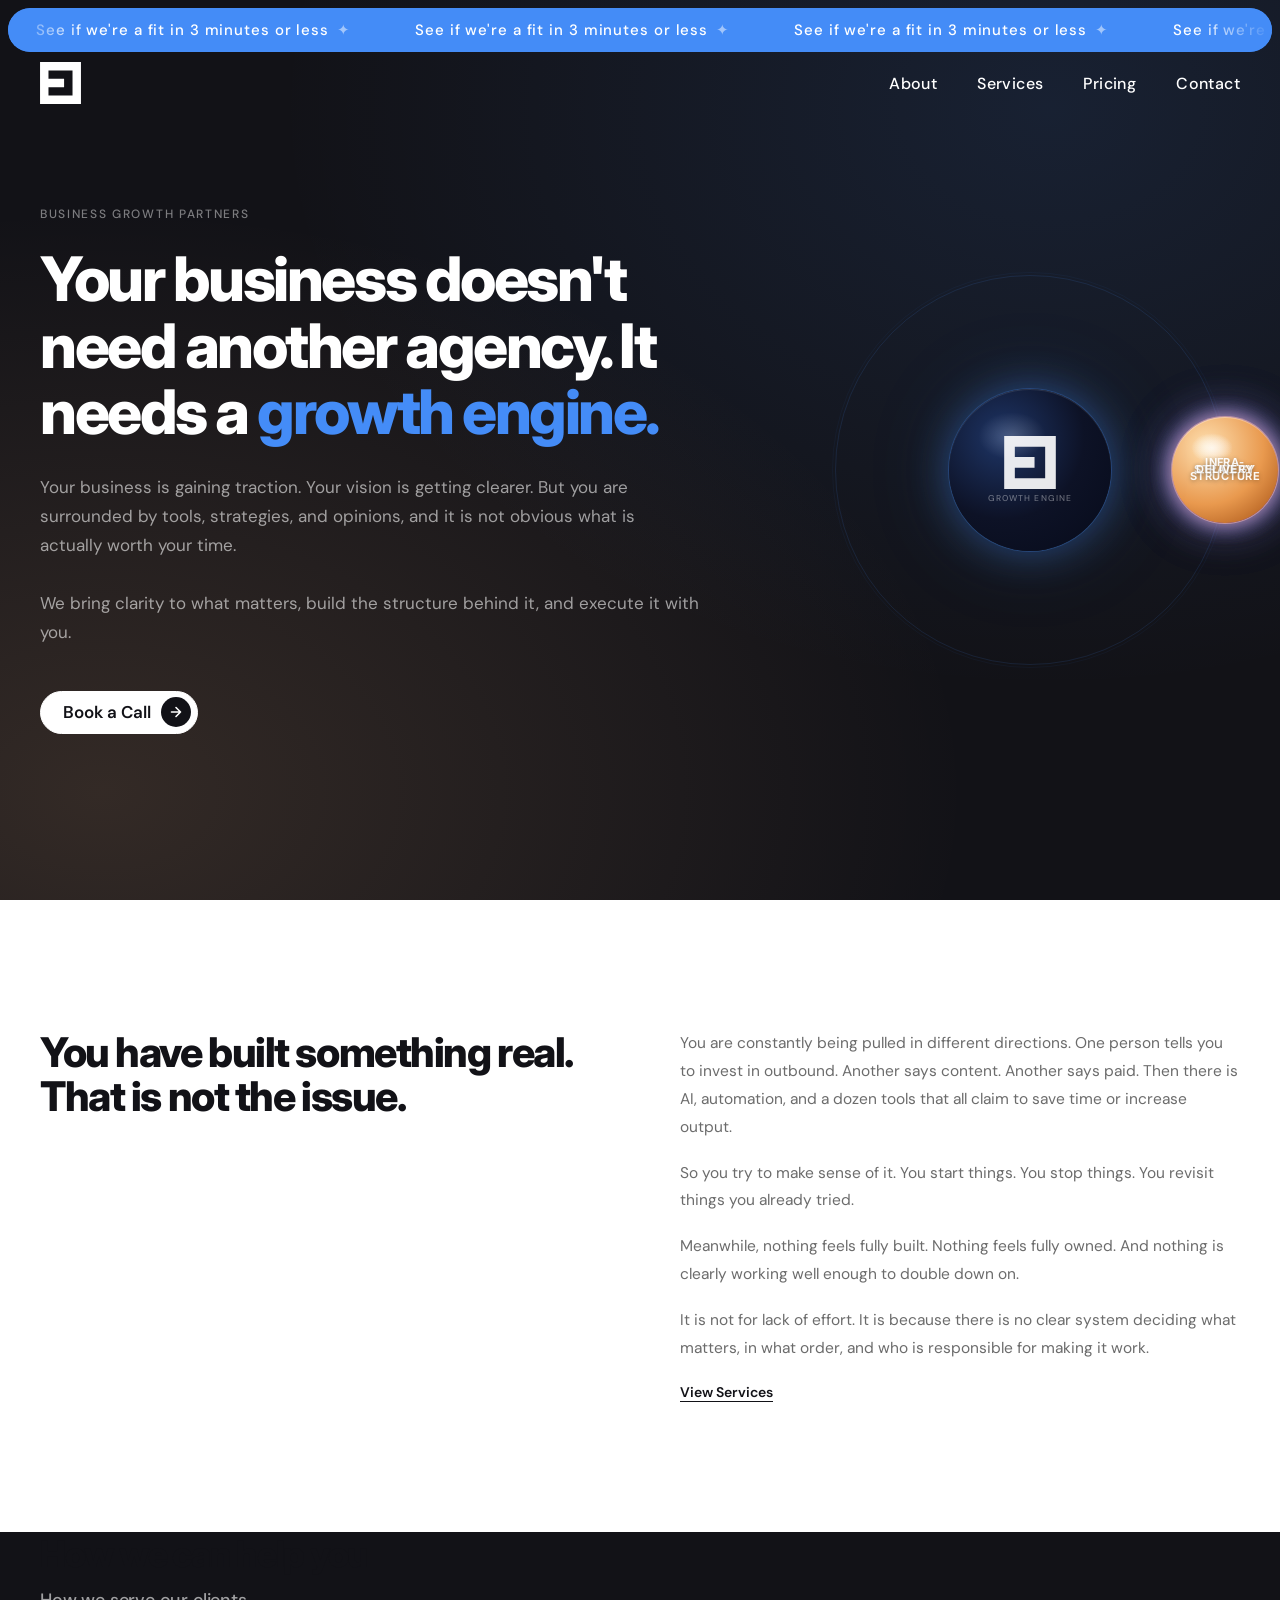
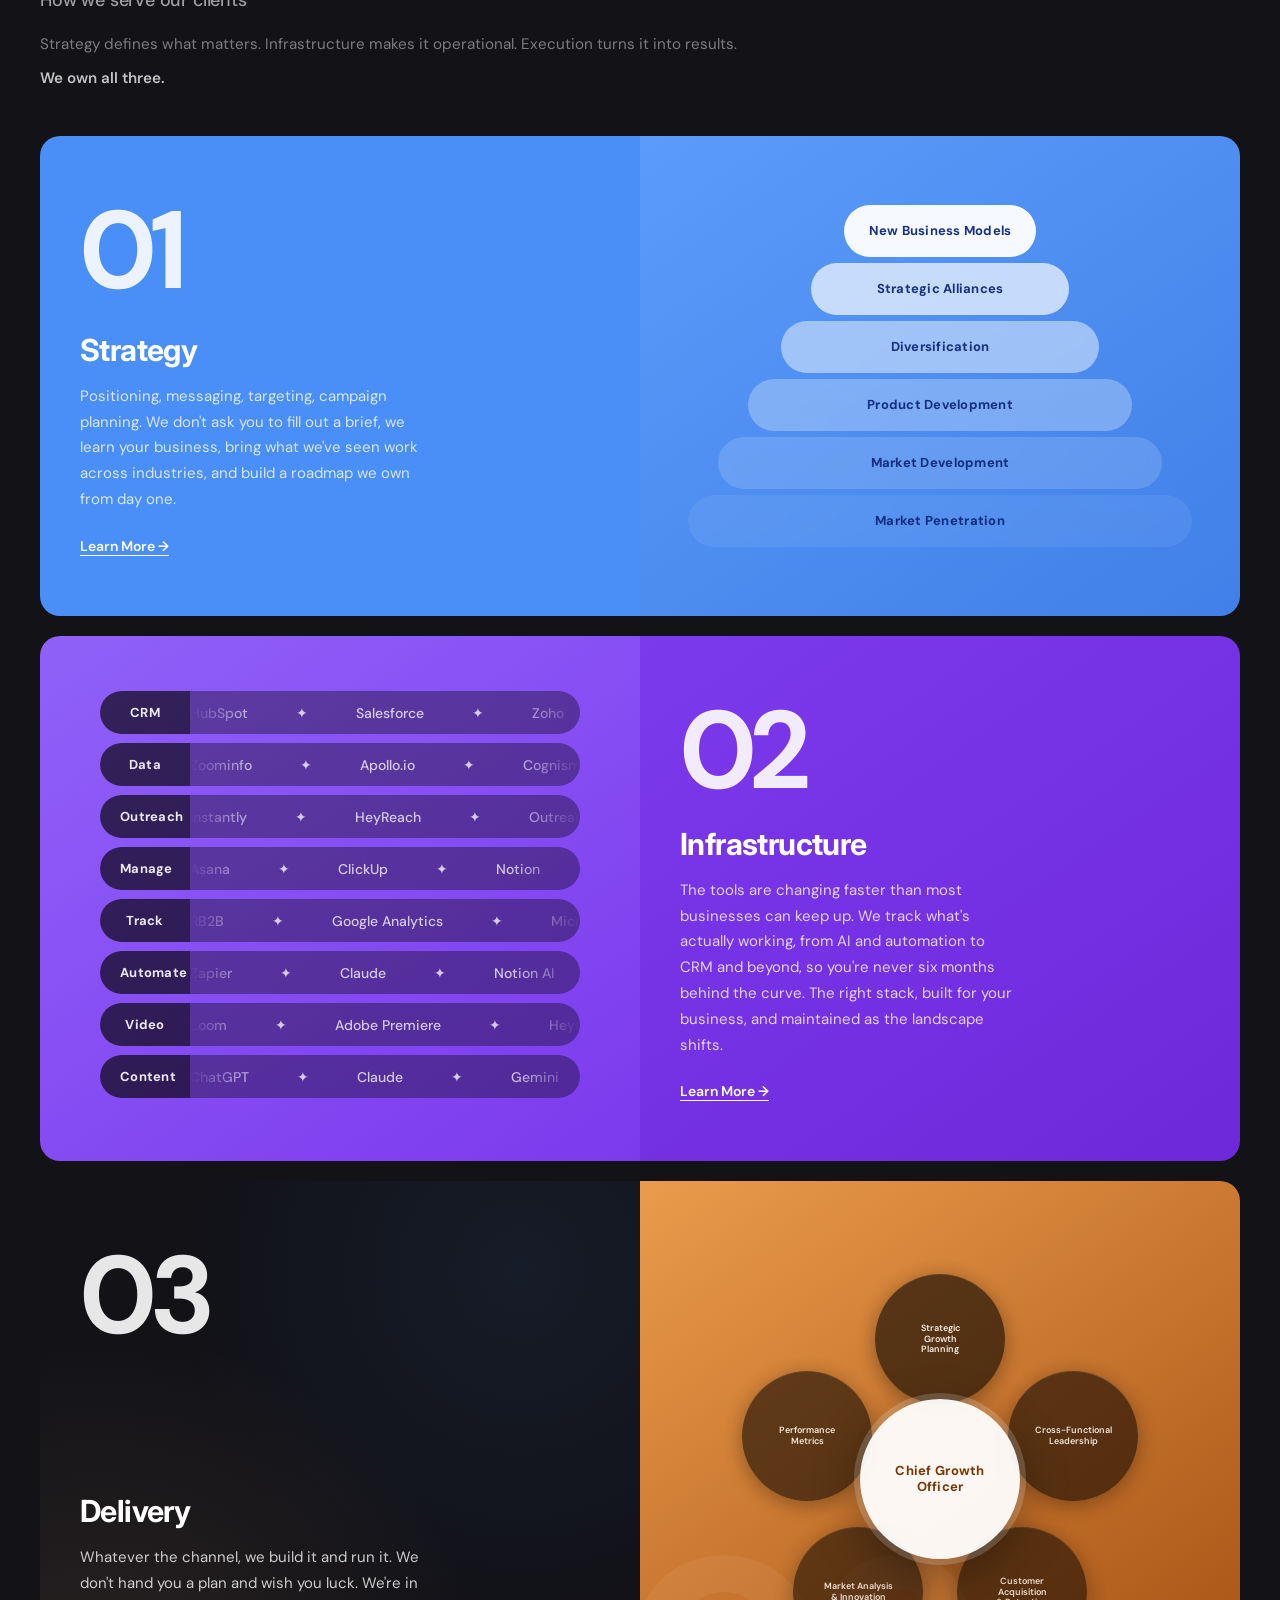
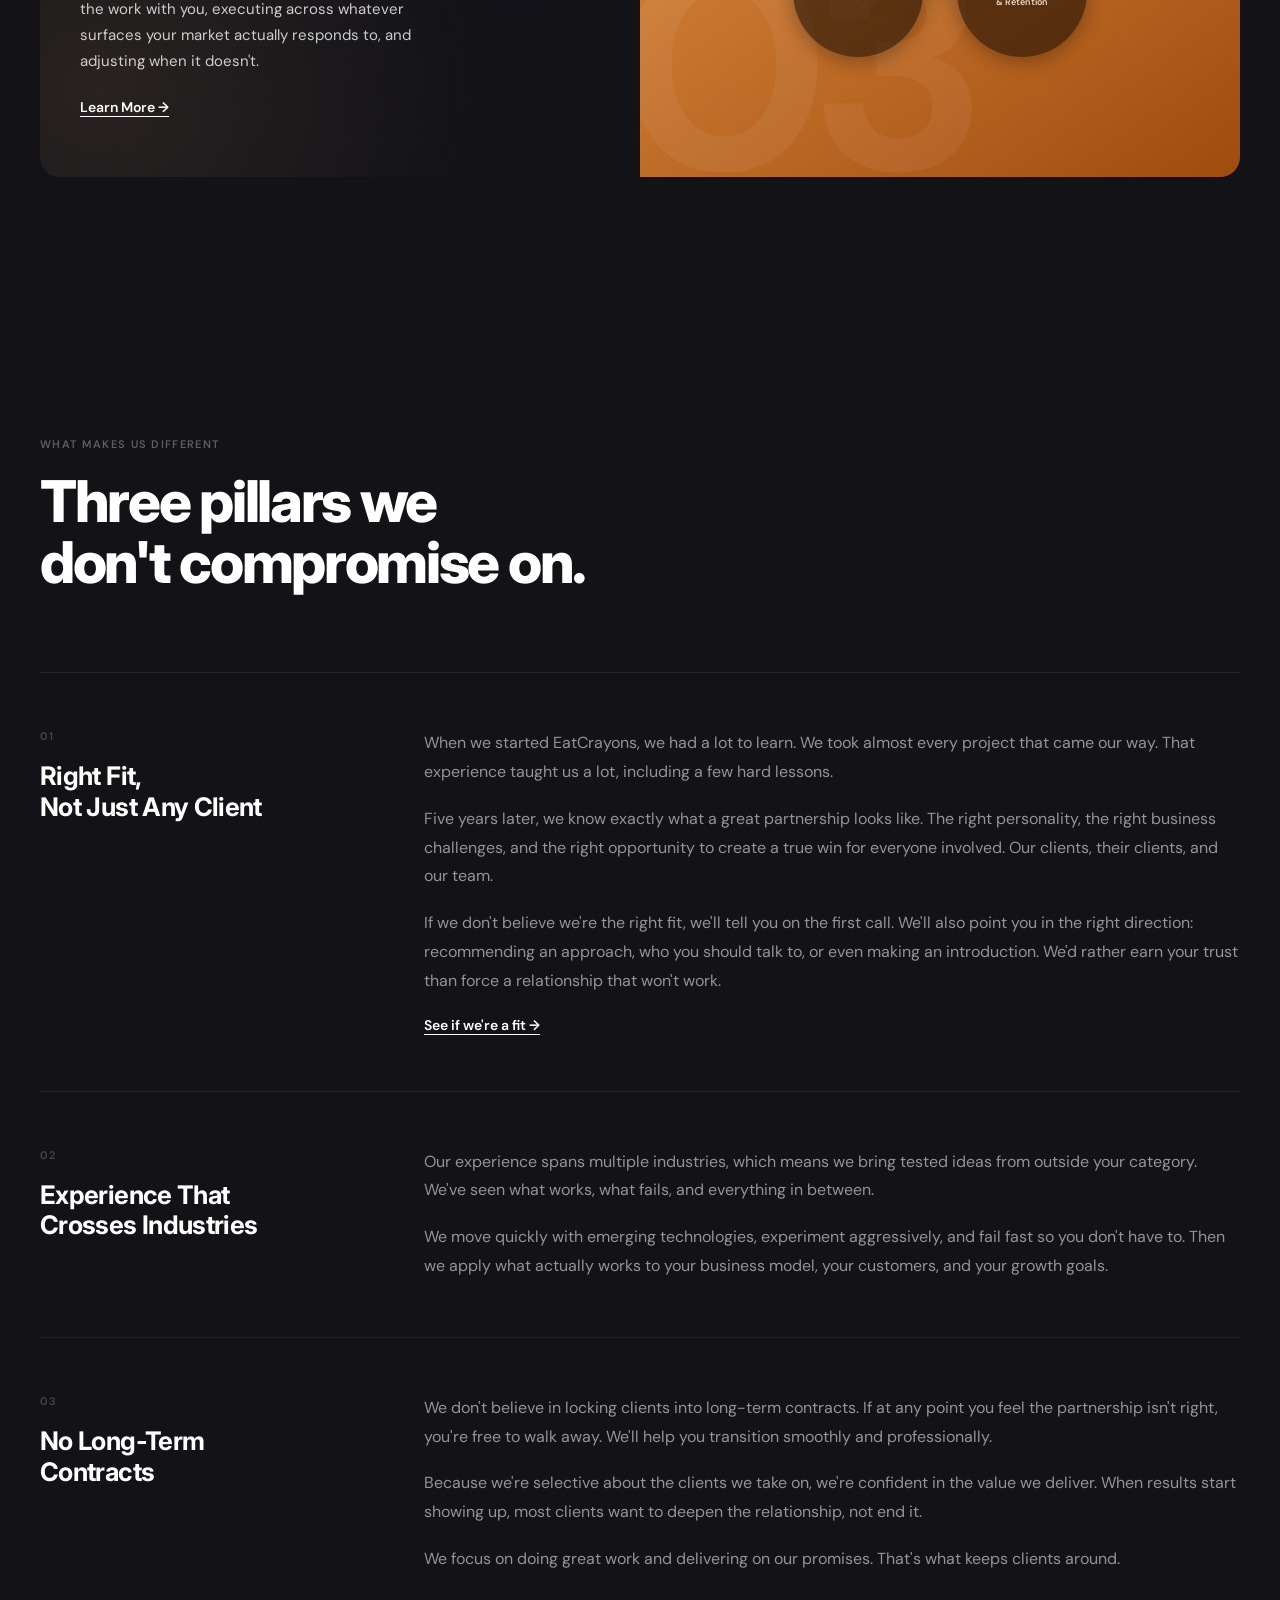
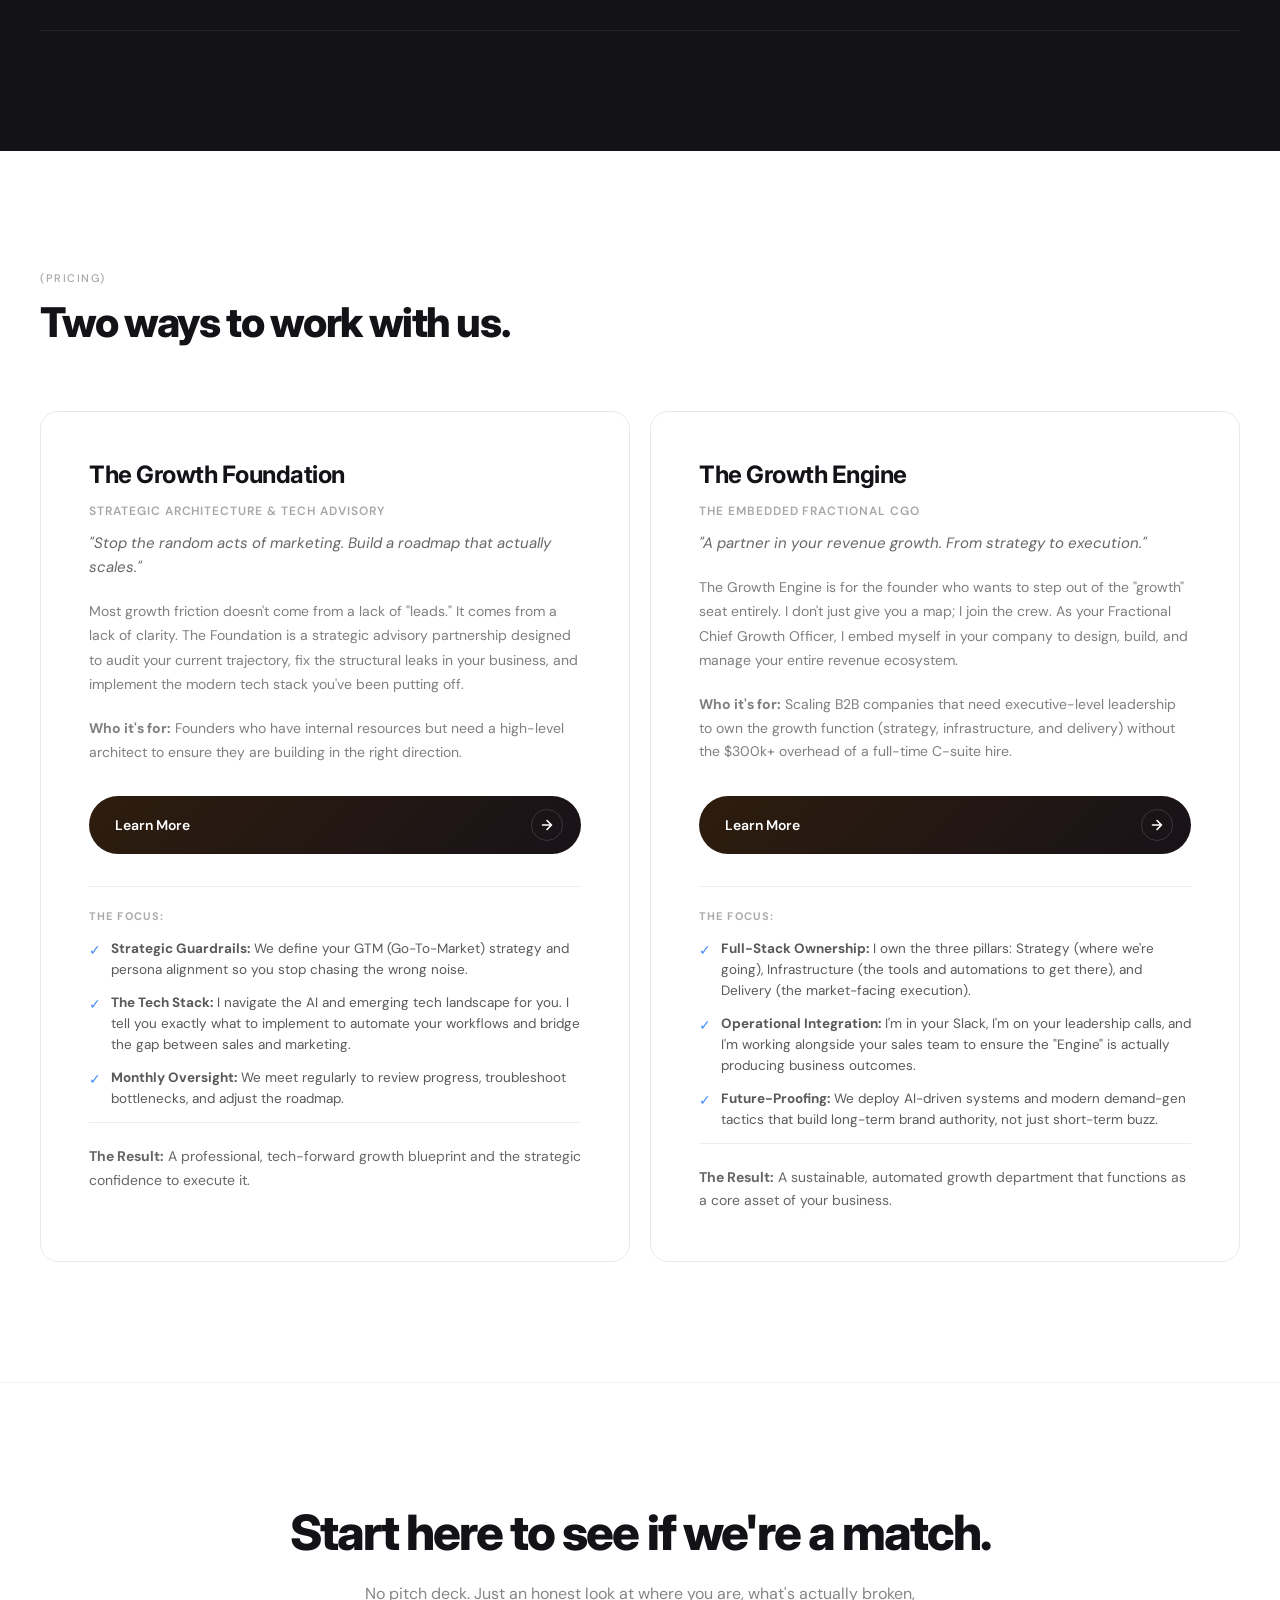
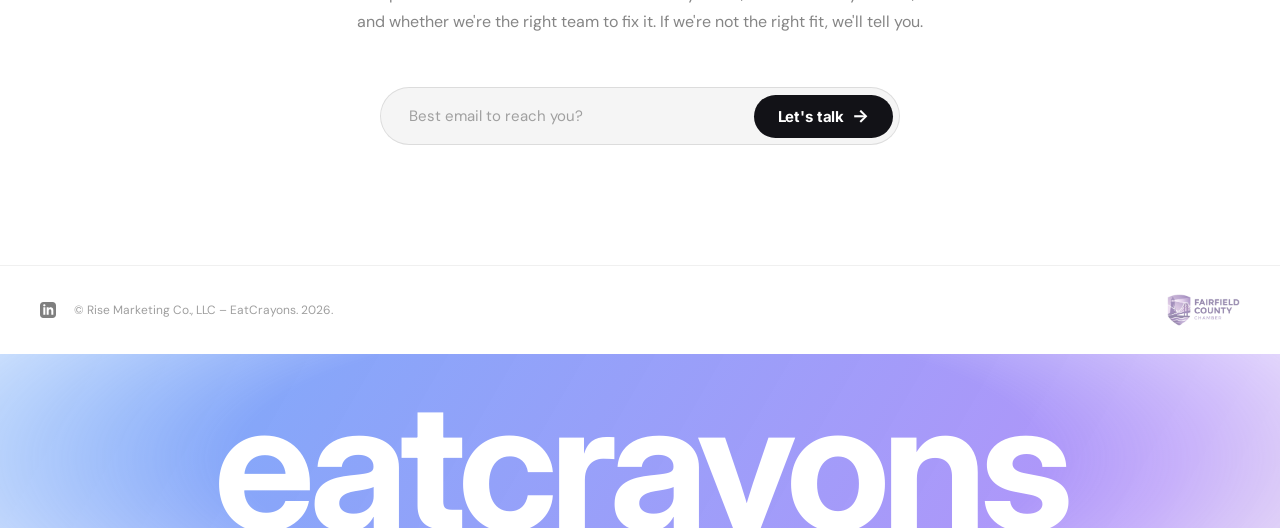
==== commit 0bbc0441: "Remove all em dashes from visible content across all pages Replaced with commas, periods, colons, se" ====
--- a/index.html
+++ b/index.html
@@ -236,7 +236,7 @@
       <div class="card-number">02</div>
       <div>
         <h3 class="card-title">Infrastructure</h3>
-        <p class="card-desc">The tools are changing faster than most businesses can keep up. We track what's actually working — in AI, automation, CRM, and beyond — so you're never six months behind the curve. The right stack, built for your business, and maintained as the landscape shifts.</p>
+        <p class="card-desc">The tools are changing faster than most businesses can keep up. We track what's actually working, from AI and automation to CRM and beyond, so you're never six months behind the curve. The right stack, built for your business, and maintained as the landscape shifts.</p>
         <a href="contact/" class="card-cta">Learn More &rarr;</a>
       </div>
     </div>
@@ -248,7 +248,7 @@
       <div class="card-number">03</div>
       <div>
         <h3 class="card-title">Delivery</h3>
-        <p class="card-desc">Whatever the channel, we build it and run it. We don't hand you a plan and wish you luck — we're in the work with you, executing across whatever surfaces your market actually responds to, and adjusting when it doesn't.</p>
+        <p class="card-desc">Whatever the channel, we build it and run it. We don't hand you a plan and wish you luck. We're in the work with you, executing across whatever surfaces your market actually responds to, and adjusting when it doesn't.</p>
         <a href="contact/" class="card-cta">Learn More &rarr;</a>
       </div>
     </div>
@@ -286,7 +286,7 @@
         <div class="trust-pillar-body">
           <p>When we started EatCrayons, we had a lot to learn. We took almost every project that came our way. That experience taught us a lot, including a few hard lessons.</p>
           <p>Five years later, we know exactly what a great partnership looks like. The right personality, the right business challenges, and the right opportunity to create a true win for everyone involved. Our clients, their clients, and our team.</p>
-          <p>If we don't believe we're the right fit, we'll tell you on the first call. We'll also point you in the right direction — recommending an approach, who you should talk to, or even making an introduction. We'd rather earn your trust than force a relationship that won't work.</p>
+          <p>If we don't believe we're the right fit, we'll tell you on the first call. We'll also point you in the right direction: recommending an approach, who you should talk to, or even making an introduction. We'd rather earn your trust than force a relationship that won't work.</p>
           <a href="match/" class="link-line">See if we're a fit →</a>
         </div>
       </div>
@@ -331,7 +331,7 @@
         <h3 class="pcard-name">The Growth Foundation</h3>
         <p class="pcard-tag">Strategic Architecture & Tech Advisory</p>
         <p class="pcard-quote">"Stop the random acts of marketing. Build a roadmap that actually scales."</p>
-        <p class="pcard-desc">Most growth friction doesn't come from a lack of "leads"—it comes from a lack of clarity. The Foundation is a strategic advisory partnership designed to audit your current trajectory, fix the structural leaks in your business, and implement the modern tech stack you've been putting off.</p>
+        <p class="pcard-desc">Most growth friction doesn't come from a lack of "leads." It comes from a lack of clarity. The Foundation is a strategic advisory partnership designed to audit your current trajectory, fix the structural leaks in your business, and implement the modern tech stack you've been putting off.</p>
         <p class="pcard-who"><strong>Who it's for:</strong> Founders who have internal resources but need a high-level architect to ensure they are building in the right direction.</p>
         <a href="#contact" class="pcard-cta">
           Learn More
@@ -355,7 +355,7 @@
         <p class="pcard-tag">The Embedded Fractional CGO</p>
         <p class="pcard-quote">"A partner in your revenue growth. From strategy to execution."</p>
         <p class="pcard-desc">The Growth Engine is for the founder who wants to step out of the "growth" seat entirely. I don't just give you a map; I join the crew. As your Fractional Chief Growth Officer, I embed myself in your company to design, build, and manage your entire revenue ecosystem.</p>
-        <p class="pcard-who"><strong>Who it's for:</strong> Scaling B2B companies that need executive-level leadership to own the growth function—strategy, infrastructure, and delivery—without the $300k+ overhead of a full-time C-suite hire.</p>
+        <p class="pcard-who"><strong>Who it's for:</strong> Scaling B2B companies that need executive-level leadership to own the growth function (strategy, infrastructure, and delivery) without the $300k+ overhead of a full-time C-suite hire.</p>
         <a href="#contact" class="pcard-cta">
           Learn More
           <span class="pcard-cta-arrow" aria-hidden="true">
@@ -457,7 +457,7 @@
   const pyrTopics = {
     'Market Penetration': {
       label: 'Foundation',
-      body: 'The lowest-risk growth strategy. We help you capture more of the market you\'re already in — sharpening your positioning, improving conversion, optimizing pricing, and turning your existing customer base into a referral engine. Most businesses leave significant revenue on the table here before ever needing to expand.'
+      body: 'The lowest-risk growth strategy. We help you capture more of the market you\'re already in by sharpening your positioning, improving conversion, optimizing pricing, and turning your existing customer base into a referral engine. Most businesses leave significant revenue on the table here before ever needing to expand.'
     },
     'Market Development': {
       label: 'Expansion',
@@ -465,7 +465,7 @@
     },
     'Product Development': {
       label: 'Innovation',
-      body: 'New offerings for your existing audience. You\'ve earned their trust — now deepen the relationship. We work with you to identify adjacencies, service extensions, and product gaps your current customers are already asking for. Lower acquisition cost, higher lifetime value.'
+      body: 'New offerings for your existing audience. You\'ve earned their trust. Now deepen the relationship. We work with you to identify adjacencies, service extensions, and product gaps your current customers are already asking for. Lower acquisition cost, higher lifetime value.'
     },
     'Diversification': {
       label: 'Transformation',
@@ -473,11 +473,11 @@
     },
     'Strategic Alliances': {
       label: 'Partnerships',
-      body: 'The right partnership can compress years of growth into months. We help you identify, structure, and activate strategic alliances — co-selling agreements, technology integrations, distribution partnerships, or joint ventures — so you\'re growing on someone else\'s momentum as much as your own.'
+      body: 'The right partnership can compress years of growth into months. We help you identify, structure, and activate strategic alliances (co-selling agreements, technology integrations, distribution partnerships, or joint ventures) so you\'re growing on someone else\'s momentum as much as your own.'
     },
     'New Business Models': {
       label: 'Reinvention',
-      body: 'Sometimes the ceiling isn\'t your product or your market — it\'s your model. We help you rethink how value is created, packaged, and monetized. From subscription transitions to platform plays, new business model design is the highest-leverage move for businesses ready to operate at a fundamentally different scale.'
+      body: 'Sometimes the ceiling isn\'t your product or your market. It\'s your model. We help you rethink how value is created, packaged, and monetized. From subscription transitions to platform plays, new business model design is the highest-leverage move for businesses ready to operate at a fundamentally different scale.'
     }
   };
 
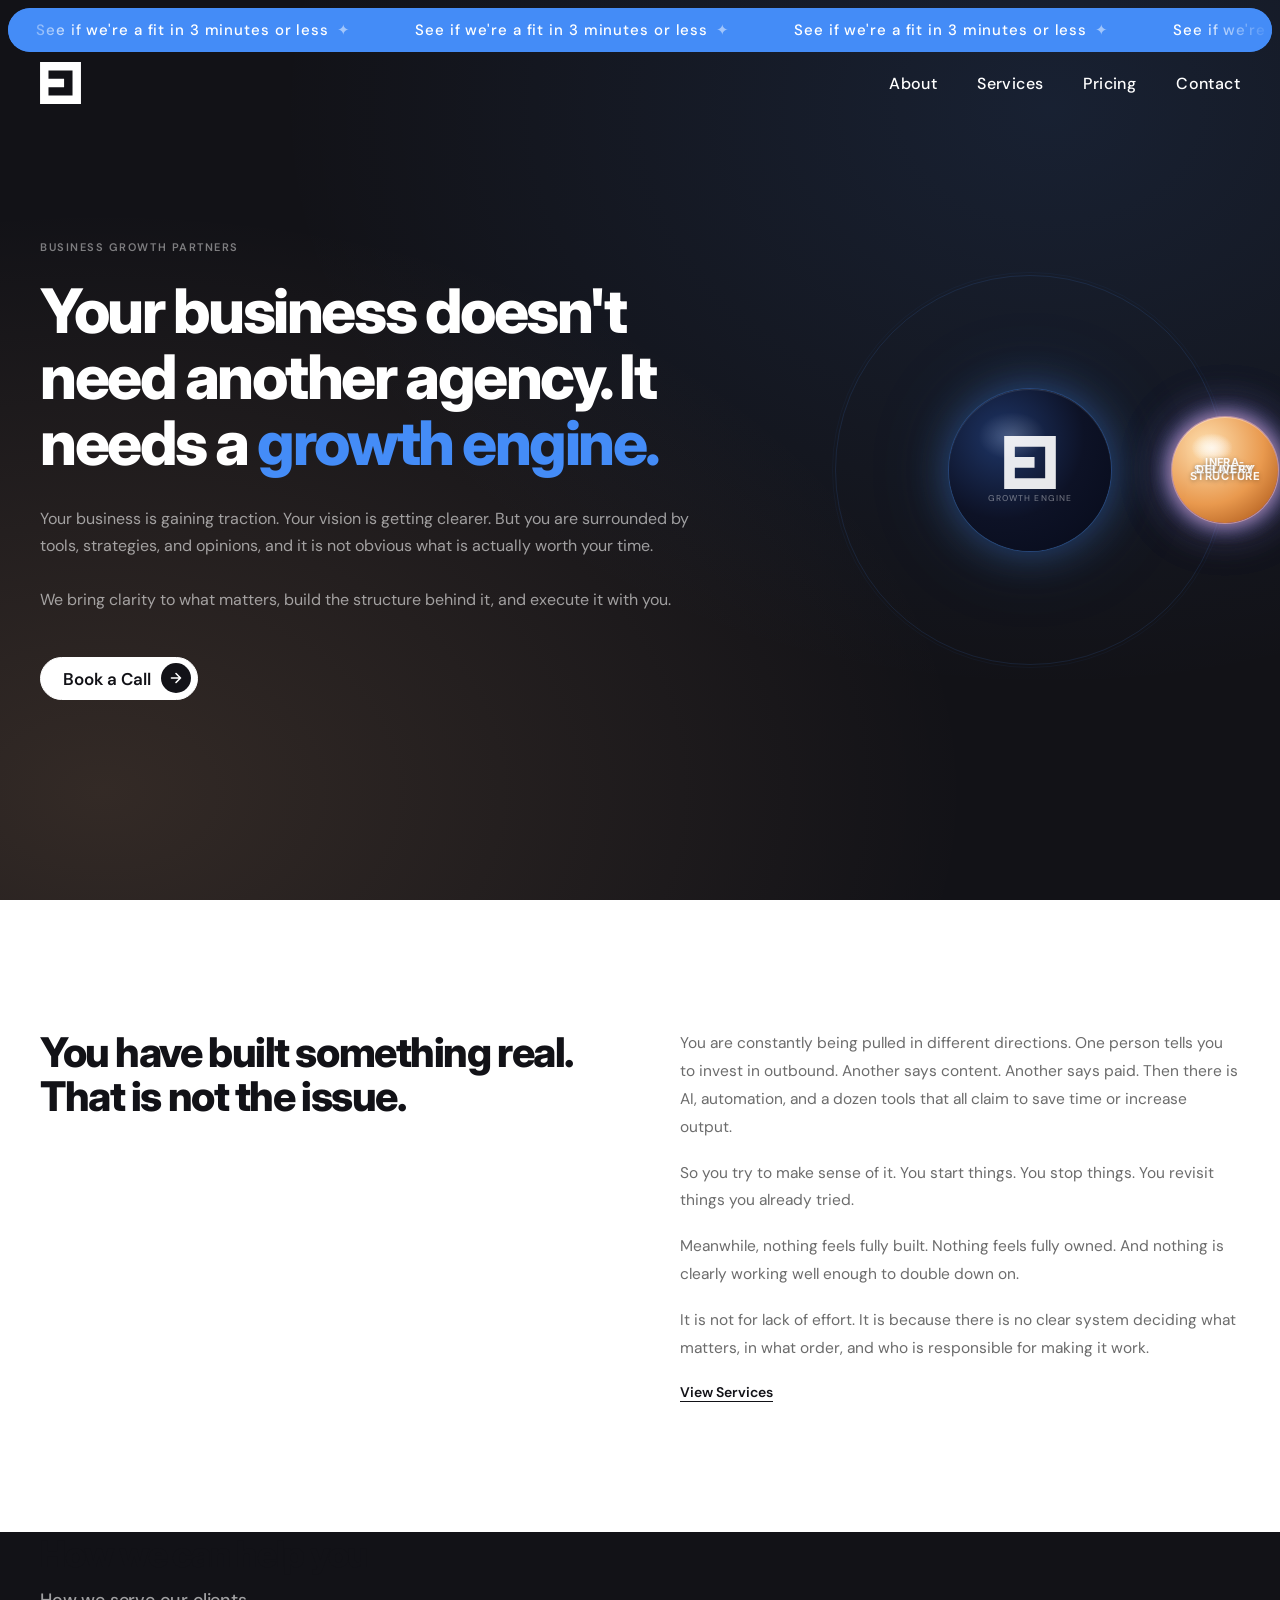
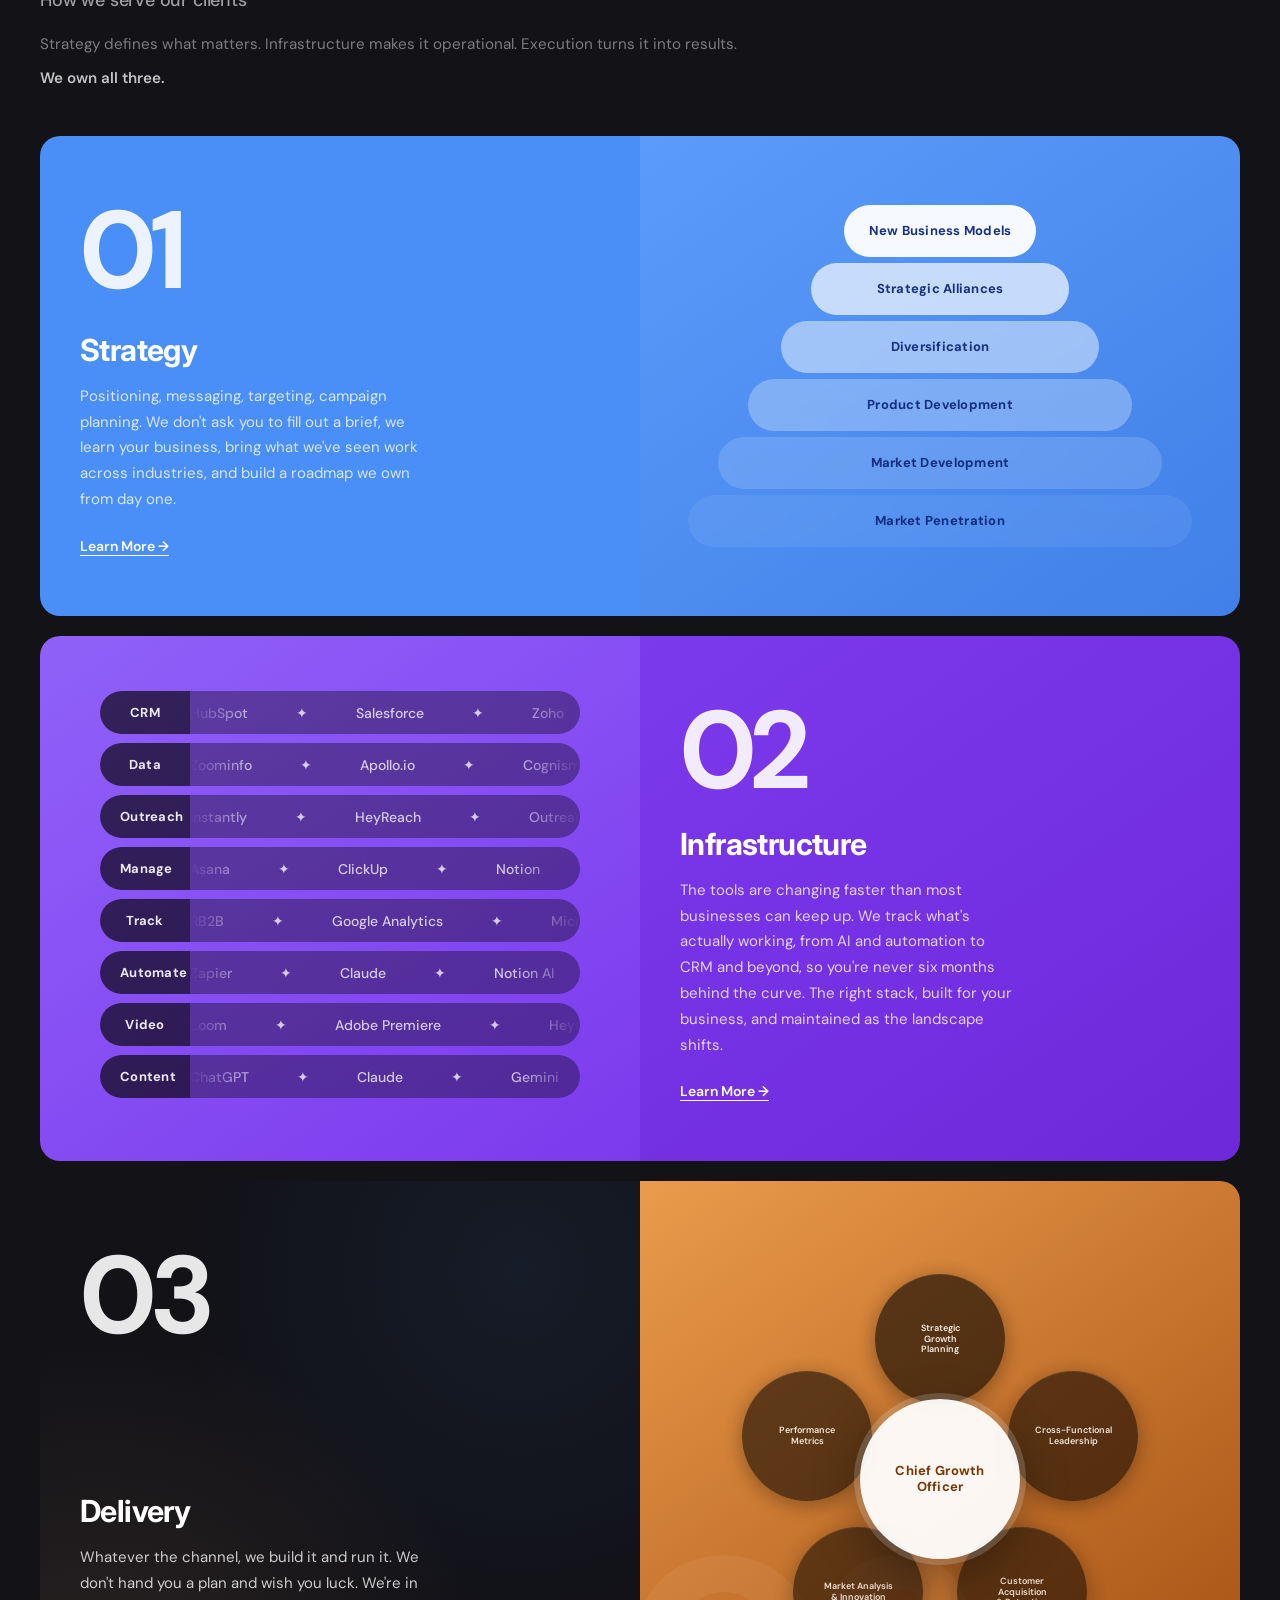
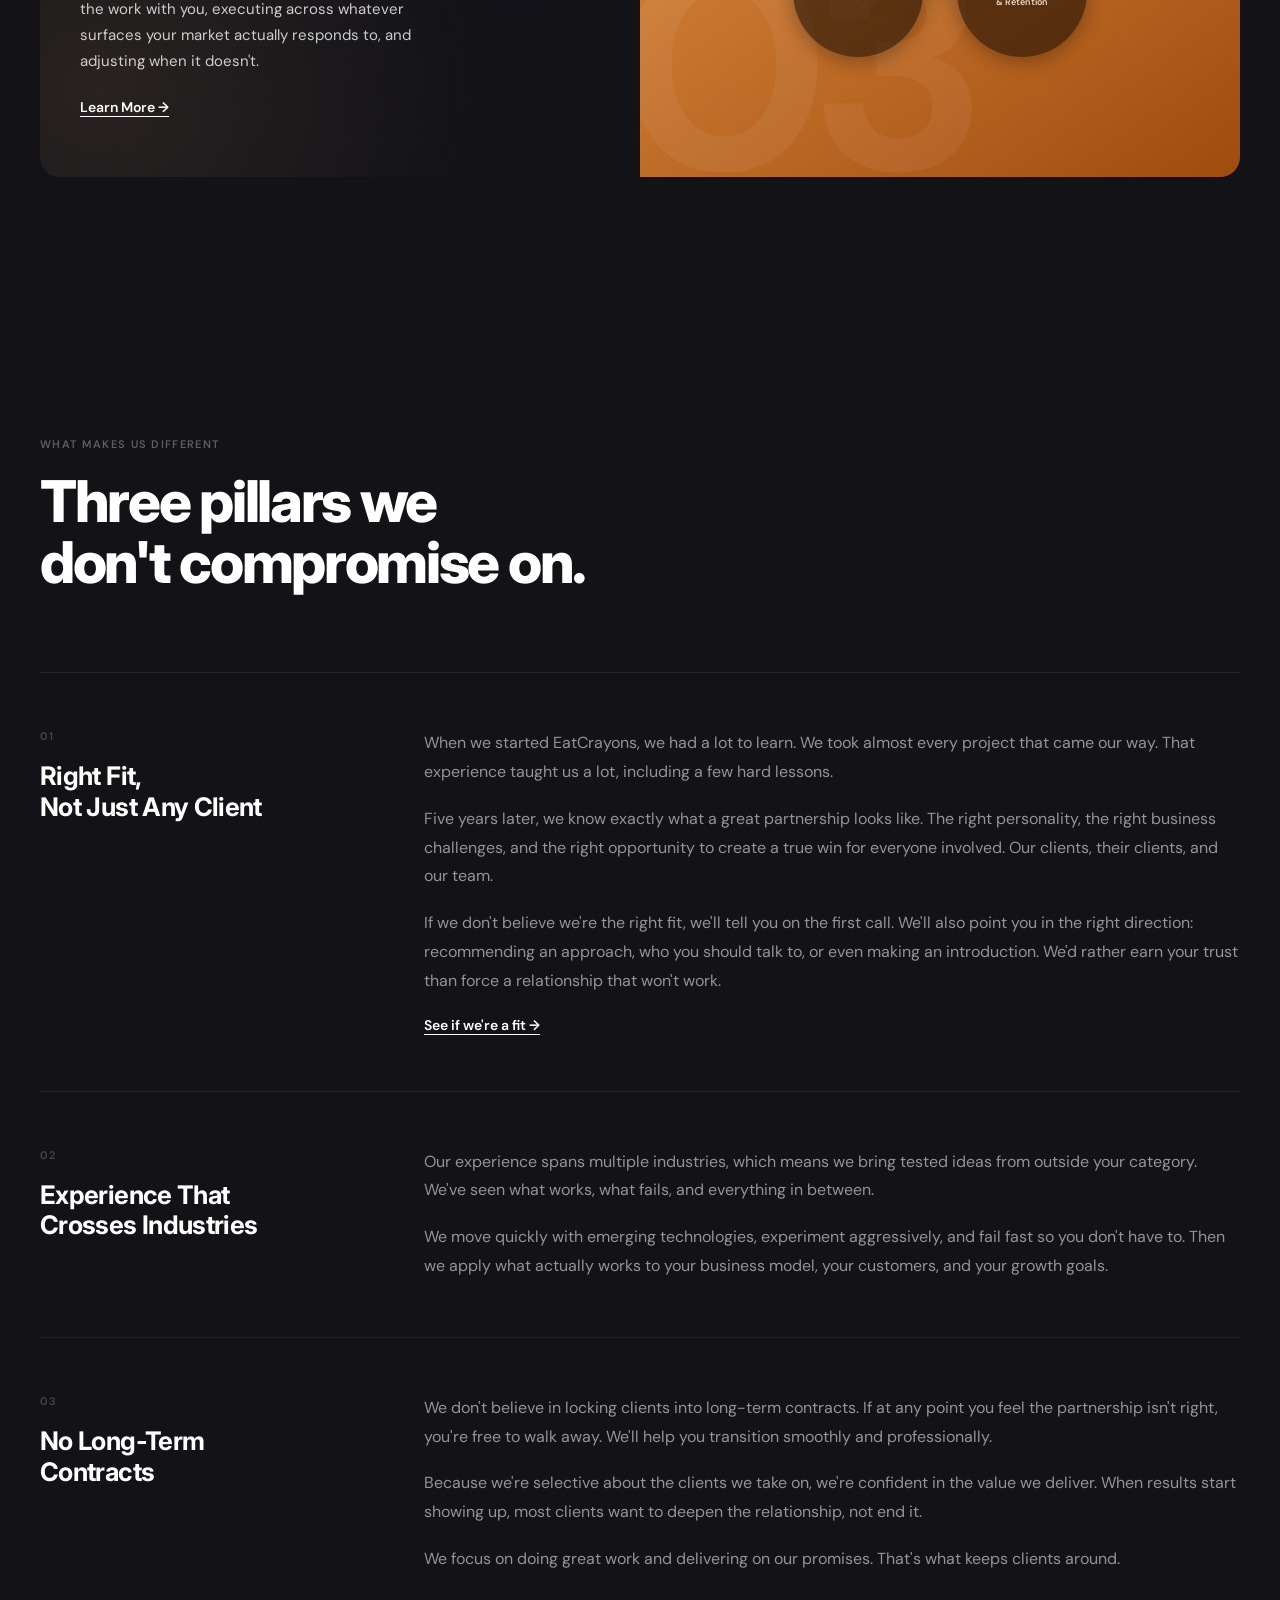
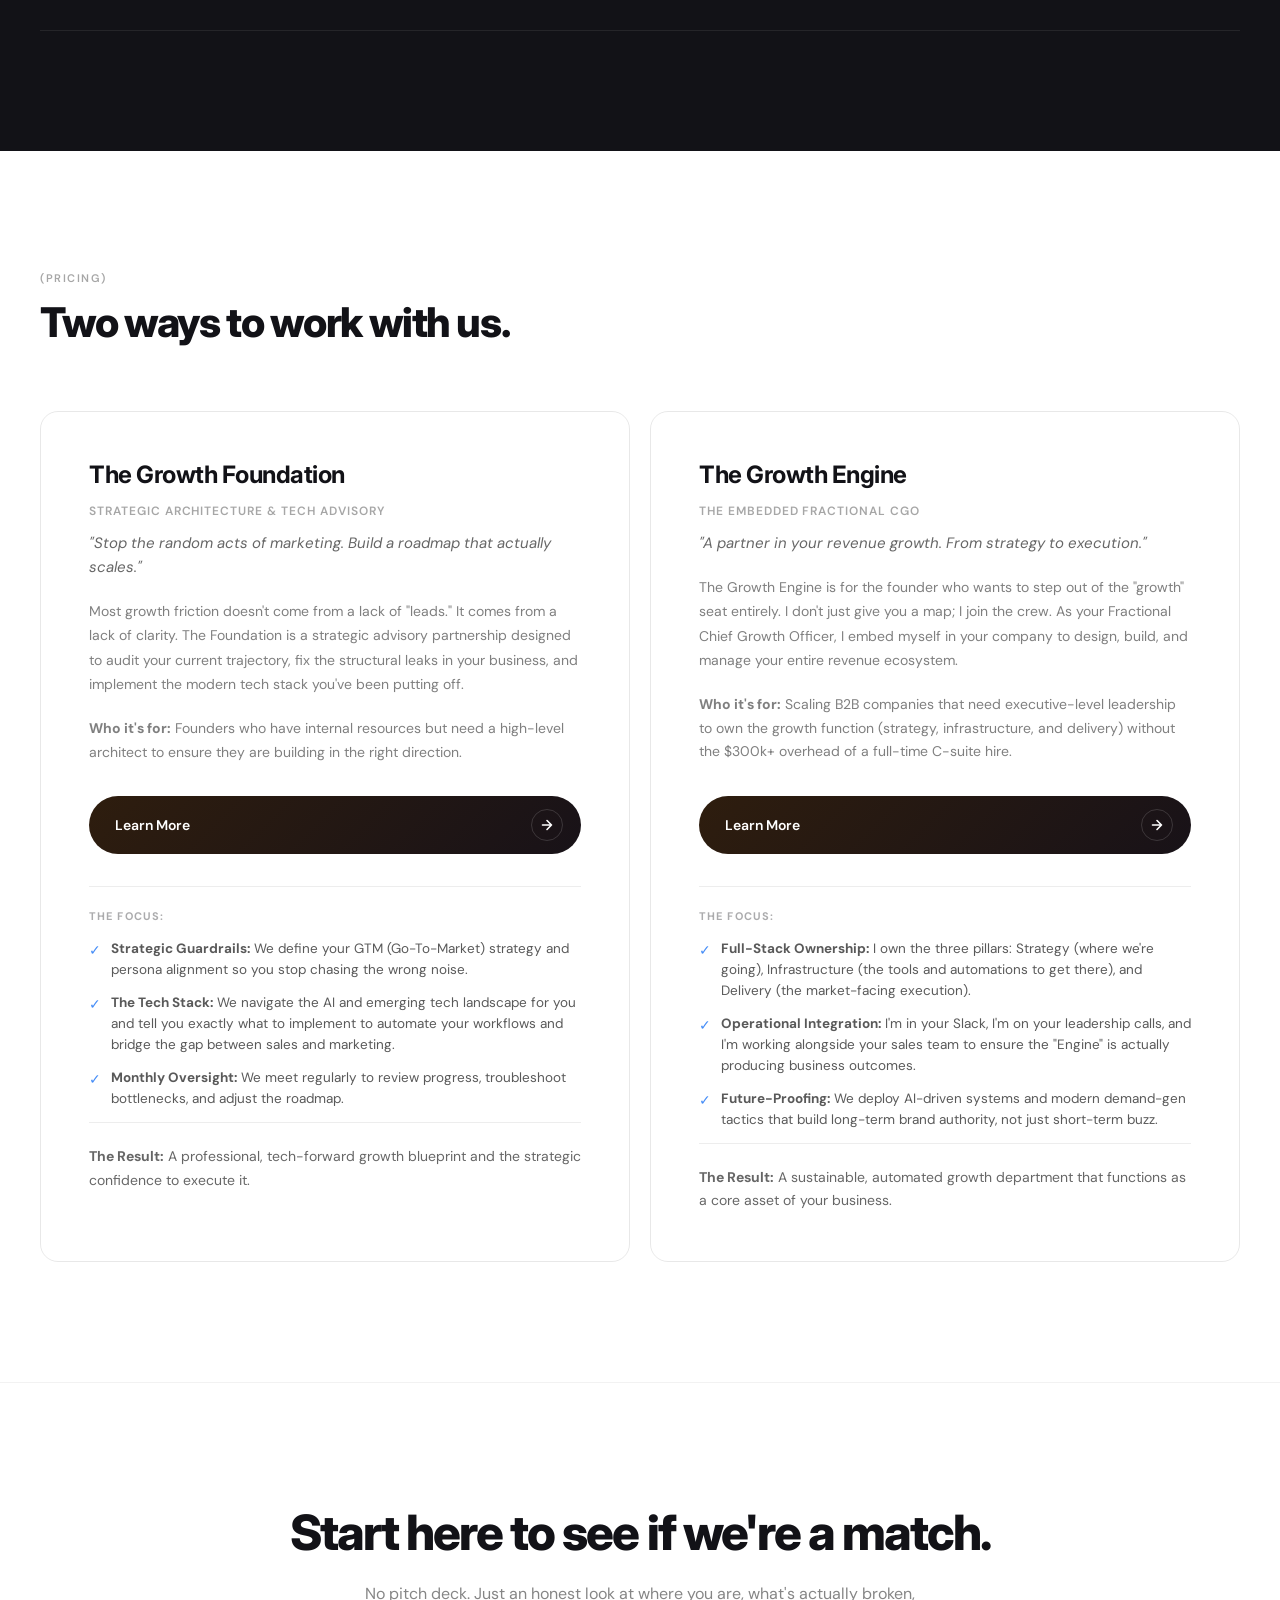
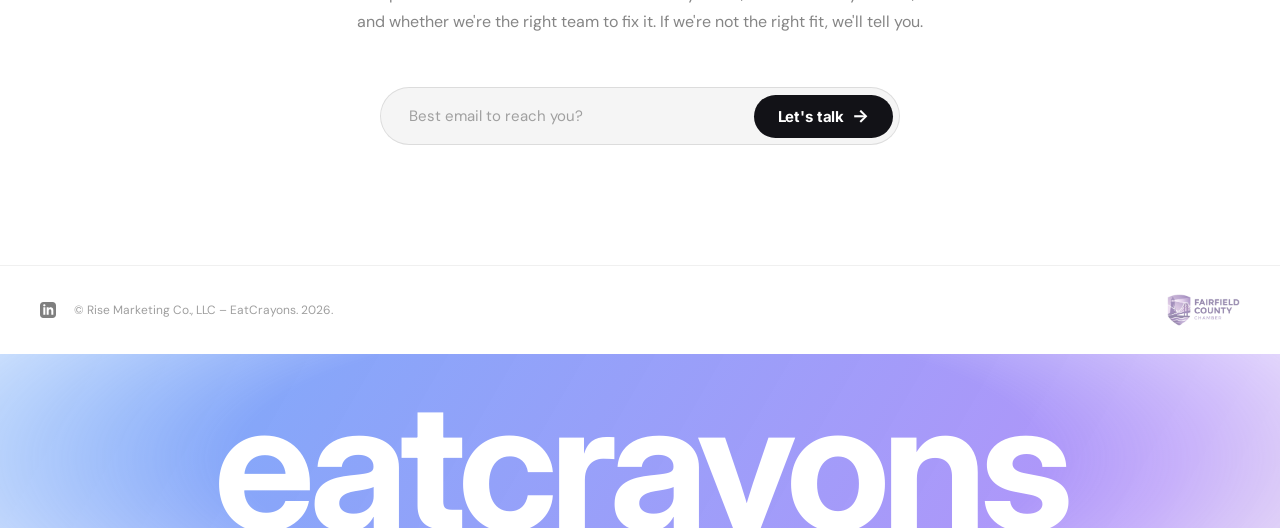
==== commit be7e30f5: "Reduce copy redundancy on contact page and fix voice inconsistency Contact page: - Remove duplicate " ====
--- a/index.html
+++ b/index.html
@@ -344,7 +344,7 @@
         <hr class="pcard-divider">
         <p class="pcard-includes-label">The Focus:</p>
         <div class="pcard-feature"><span class="pcard-check">✓</span><span><strong>Strategic Guardrails:</strong> We define your GTM (Go-To-Market) strategy and persona alignment so you stop chasing the wrong noise.</span></div>
-        <div class="pcard-feature"><span class="pcard-check">✓</span><span><strong>The Tech Stack:</strong> I navigate the AI and emerging tech landscape for you. I tell you exactly what to implement to automate your workflows and bridge the gap between sales and marketing.</span></div>
+        <div class="pcard-feature"><span class="pcard-check">✓</span><span><strong>The Tech Stack:</strong> We navigate the AI and emerging tech landscape for you and tell you exactly what to implement to automate your workflows and bridge the gap between sales and marketing.</span></div>
         <div class="pcard-feature"><span class="pcard-check">✓</span><span><strong>Monthly Oversight:</strong> We meet regularly to review progress, troubleshoot bottlenecks, and adjust the roadmap.</span></div>
         <hr class="pcard-divider">
         <p class="pcard-result"><strong>The Result:</strong> A professional, tech-forward growth blueprint and the strategic confidence to execute it.</p>
--- a/css/styles.css
+++ b/css/styles.css
@@ -214,8 +214,8 @@
 .hero-eyebrow {
   font-family: var(--font-body);
   color: rgba(255,255,255,0.45);
-  font-size: 12px;
-  font-weight: 500;
+  font-size: 11px;
+  font-weight: 600;
   letter-spacing: 0.14em;
   text-transform: uppercase;
   margin-bottom: 24px;
@@ -237,7 +237,7 @@
 .hero-sub {
   font-family: var(--font-body);
   color: rgba(255,255,255,0.58);
-  font-size: 17px;
+  font-size: 16px;
   font-weight: 400;
   line-height: 1.7;
   max-width: 700px;
@@ -262,7 +262,7 @@
 .btn-outline:hover {
   background: rgba(255,255,255,0.88);
   border-color: rgba(255,255,255,0.88);
-  transform: scale(1.02);
+  transform: scale(1.03);
 }
 .btn-outline:active {
   transform: scale(0.97);
@@ -1198,7 +1198,7 @@
 .pricing-eyebrow {
   font-family: var(--font-body);
   font-size: 11px;
-  font-weight: 500;
+  font-weight: 600;
   letter-spacing: 0.14em;
   text-transform: uppercase;
   color: rgba(0,0,0,0.35);
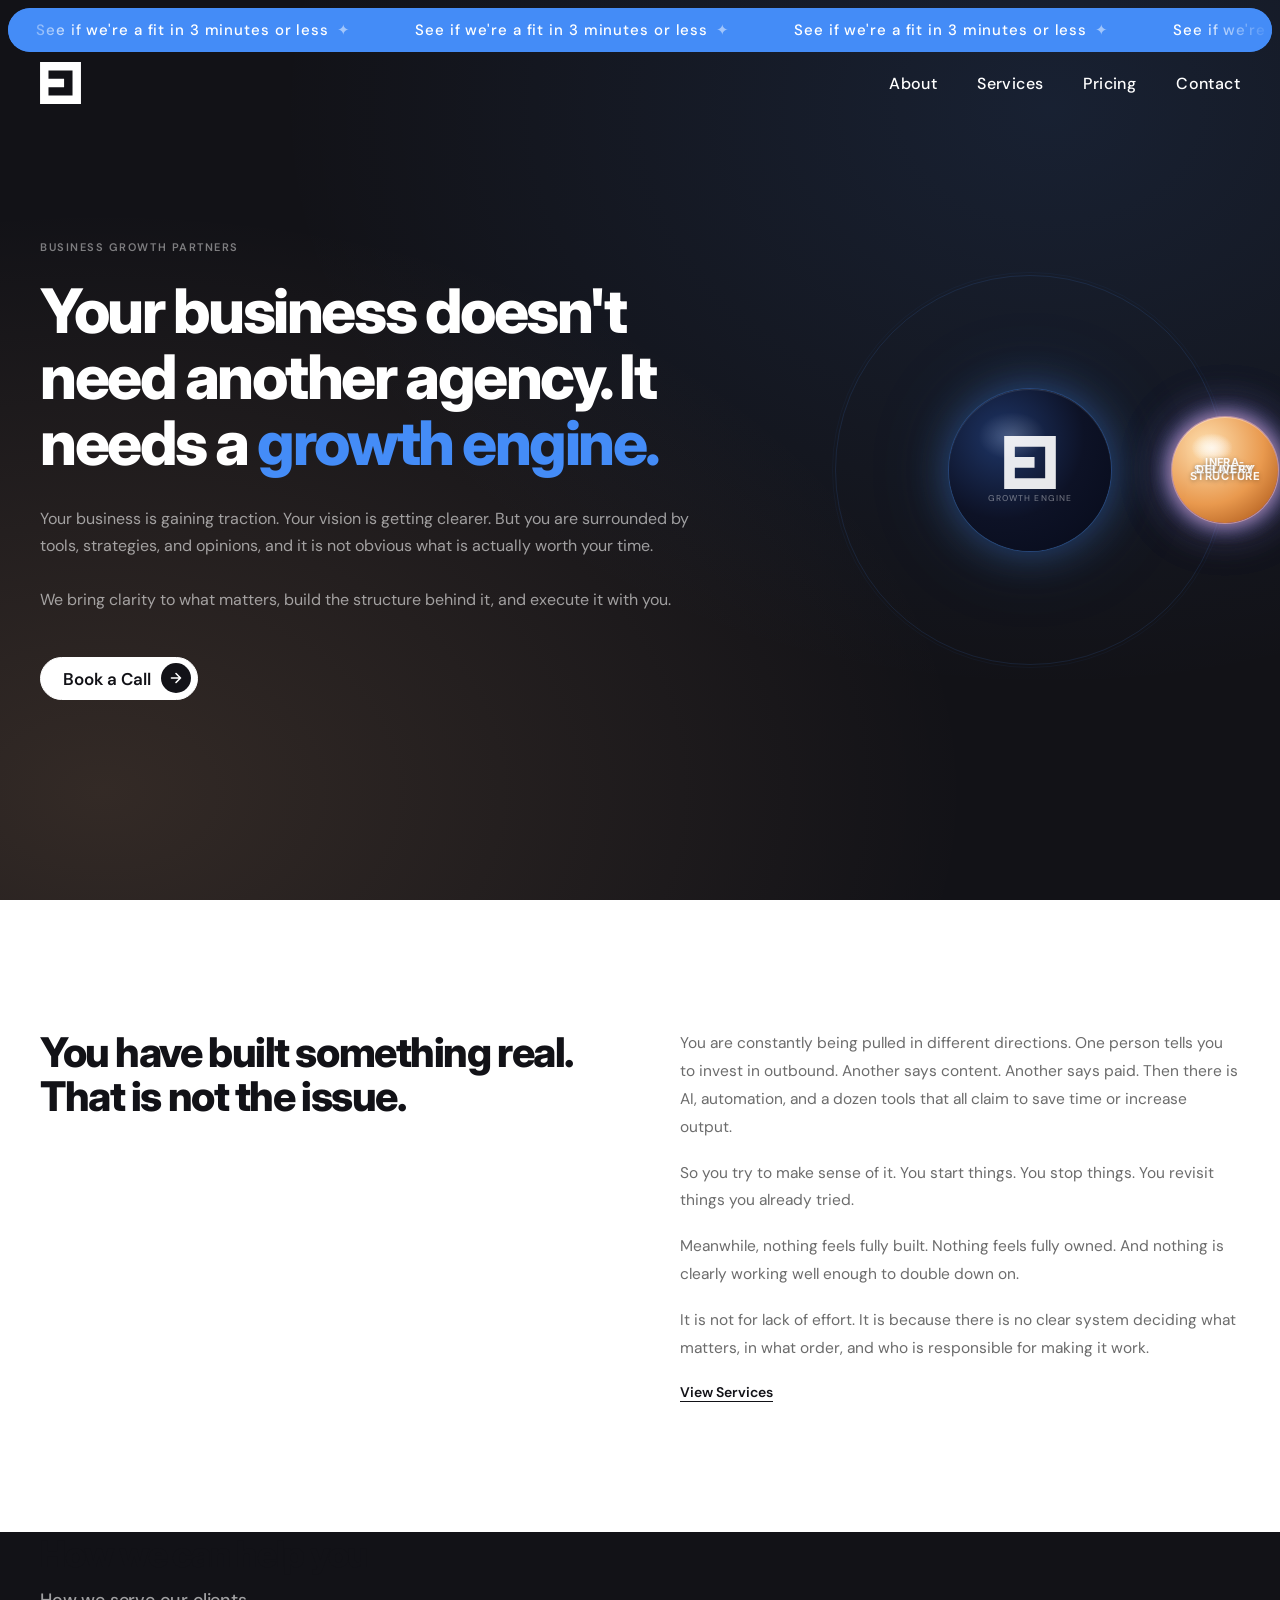
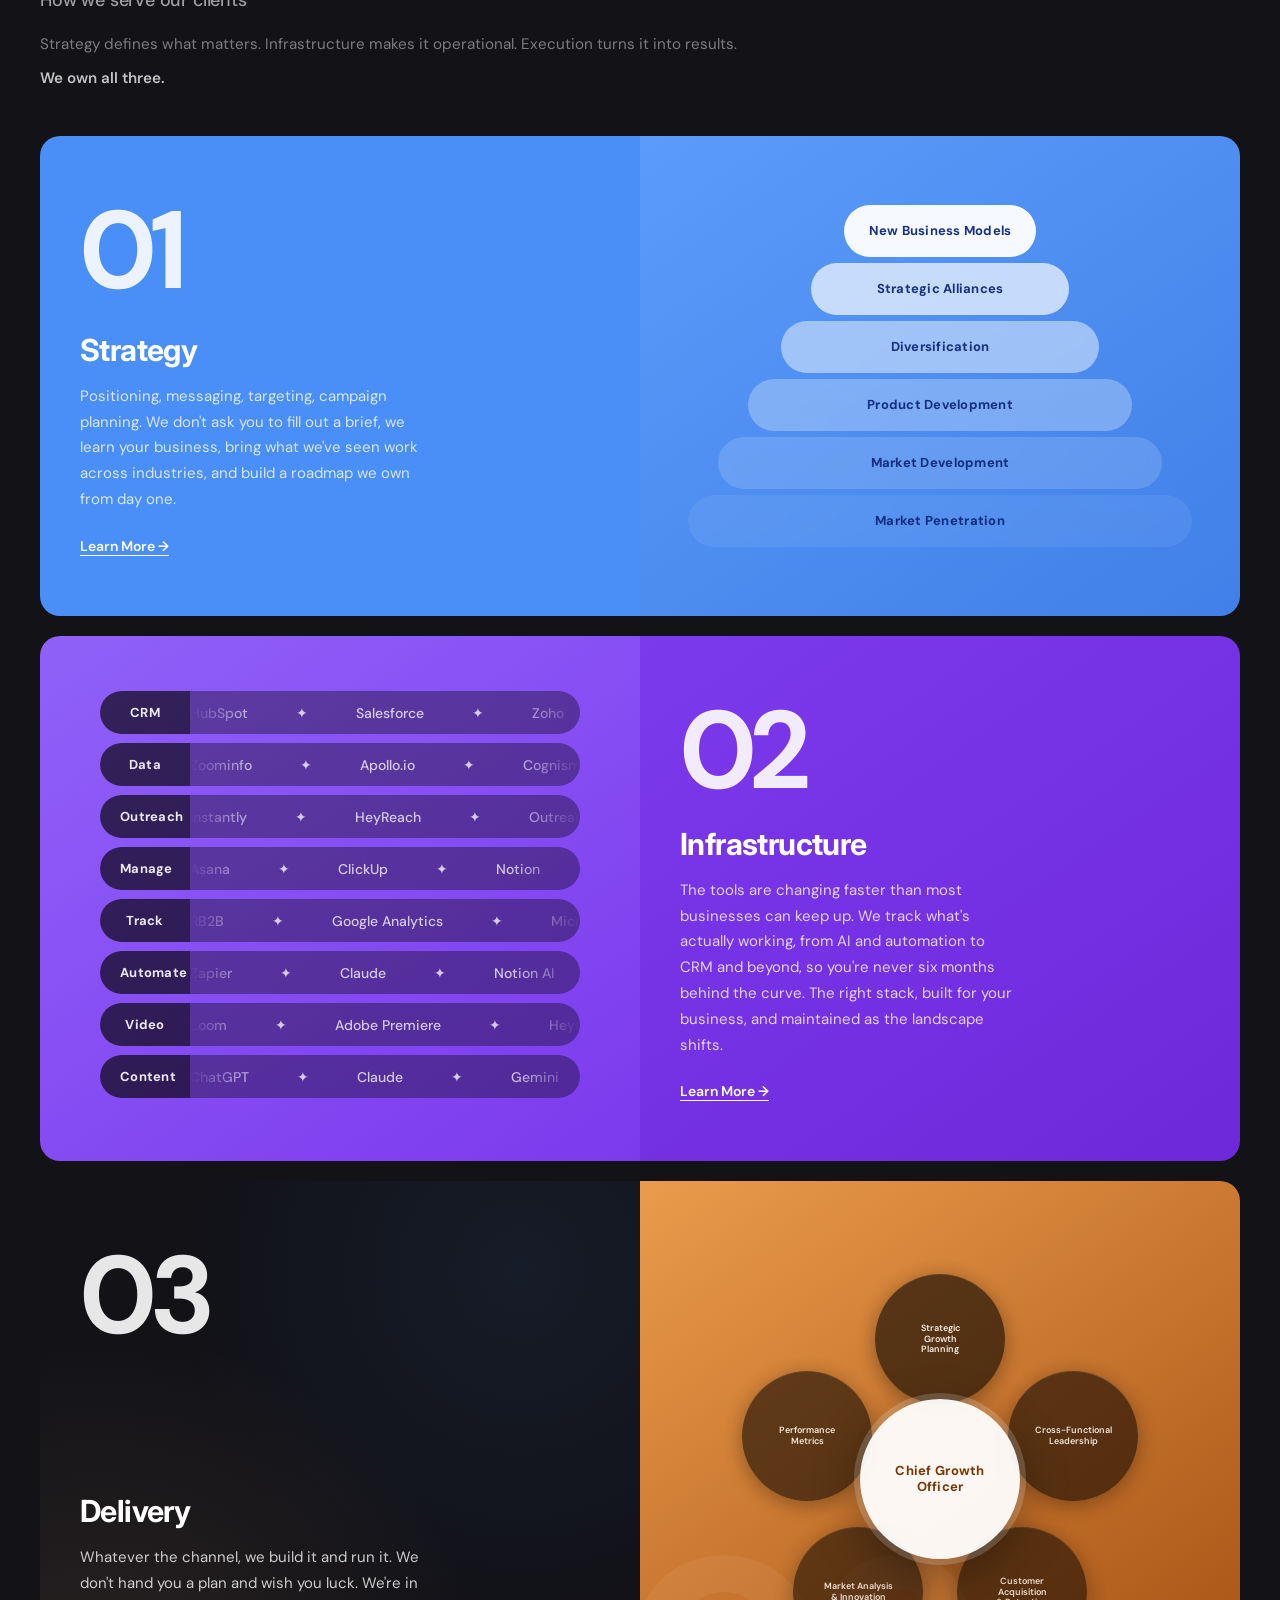
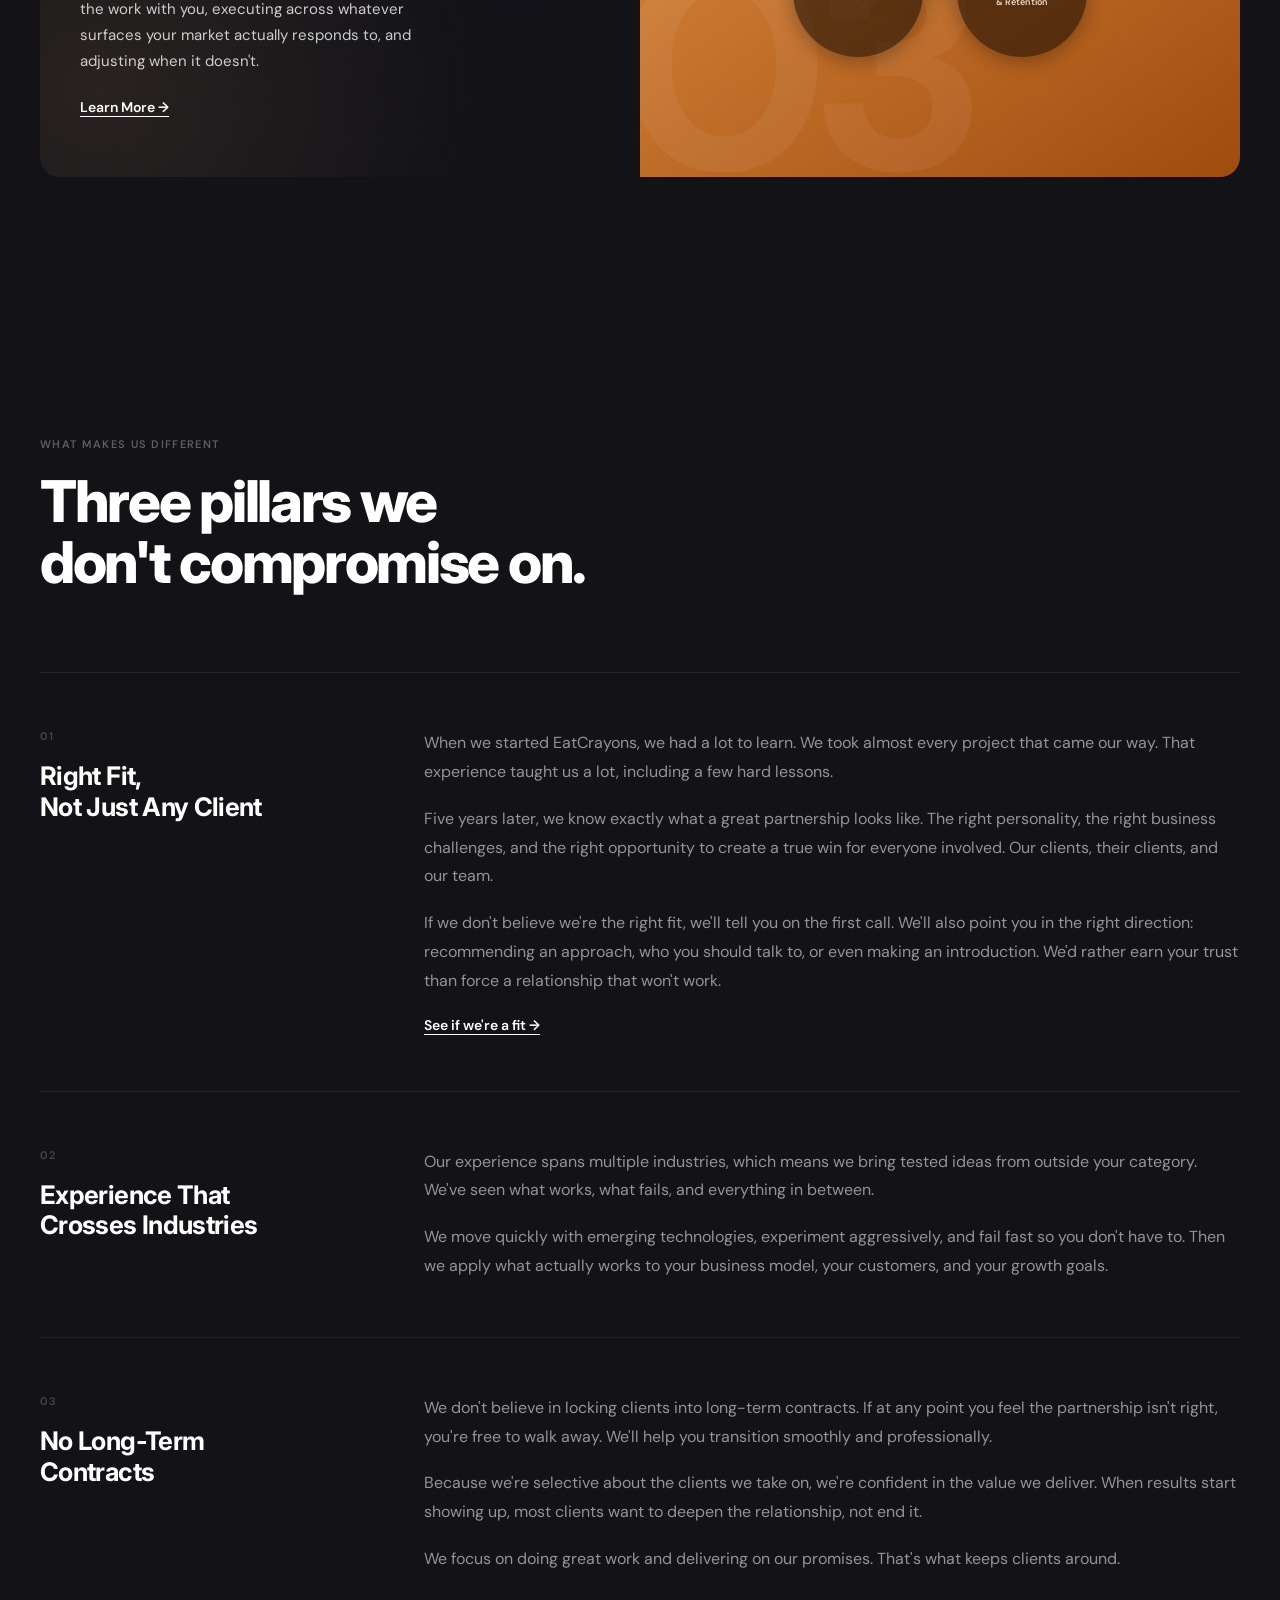
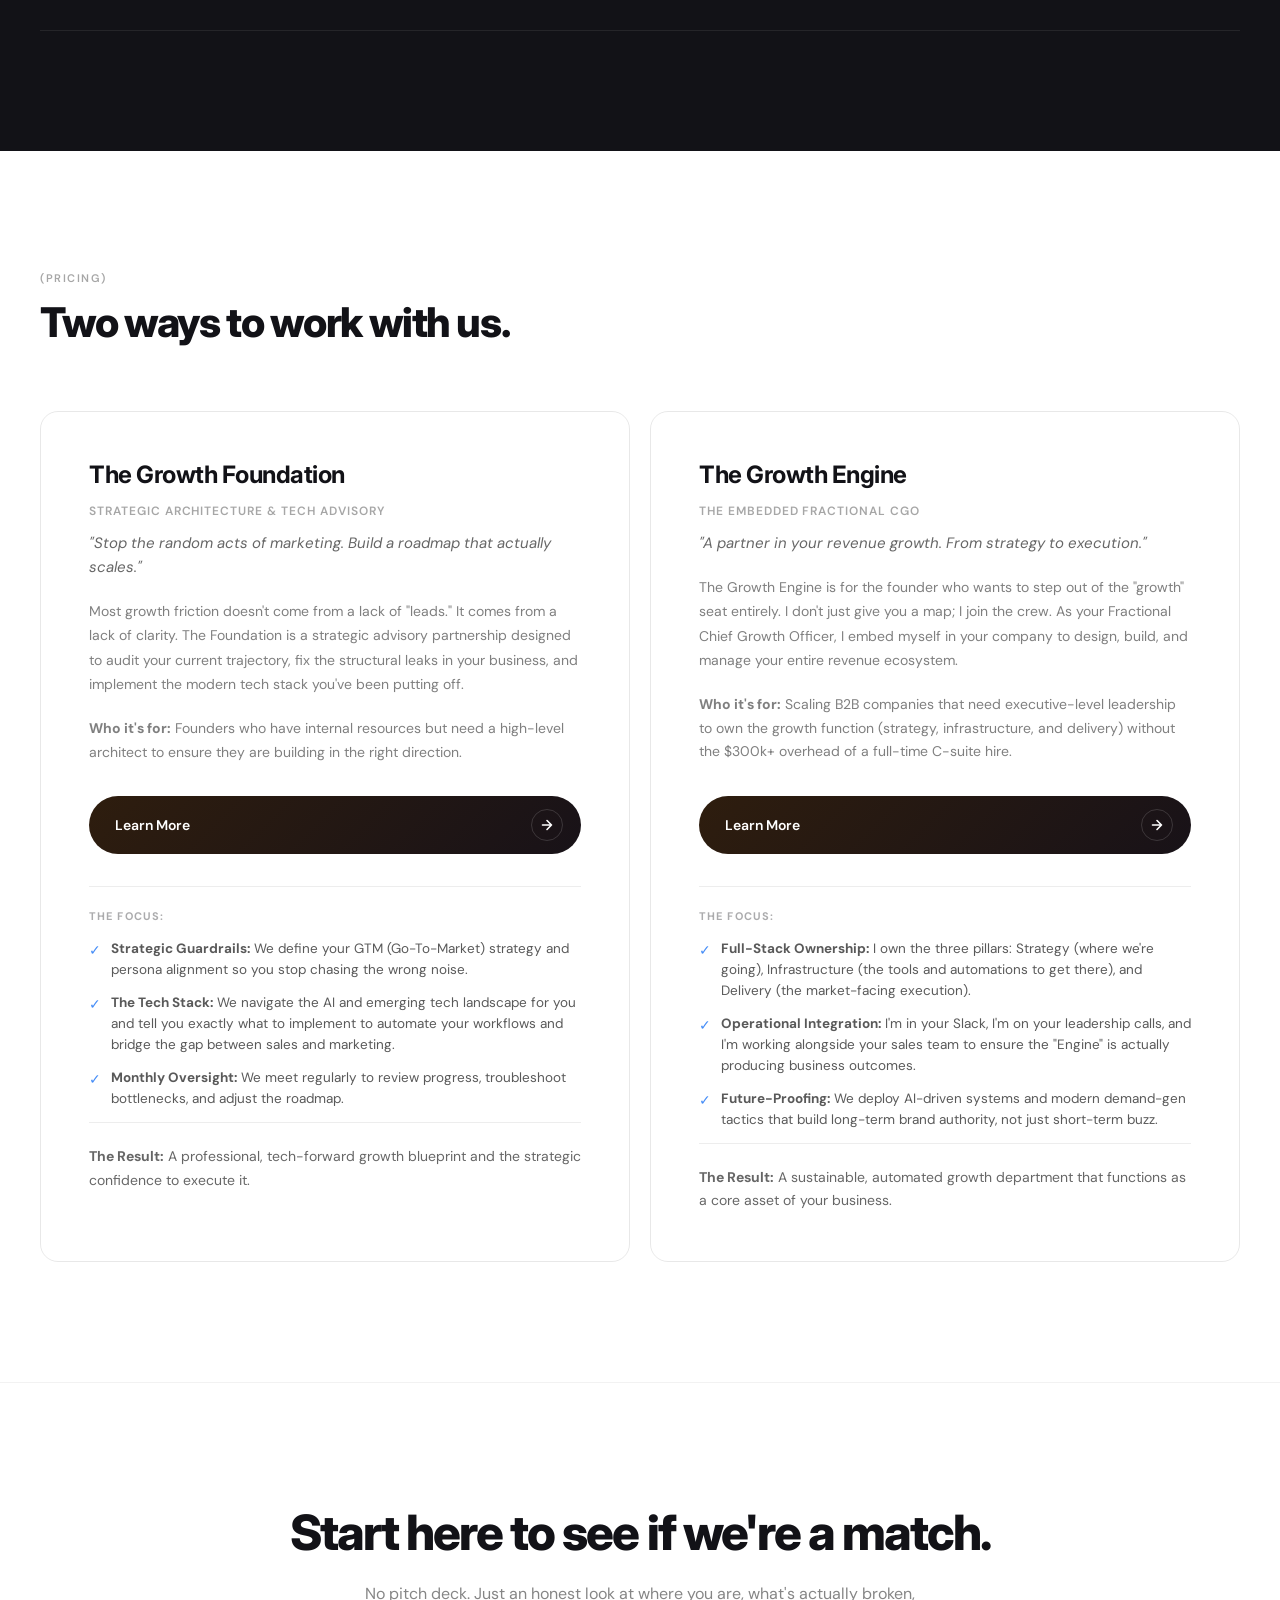
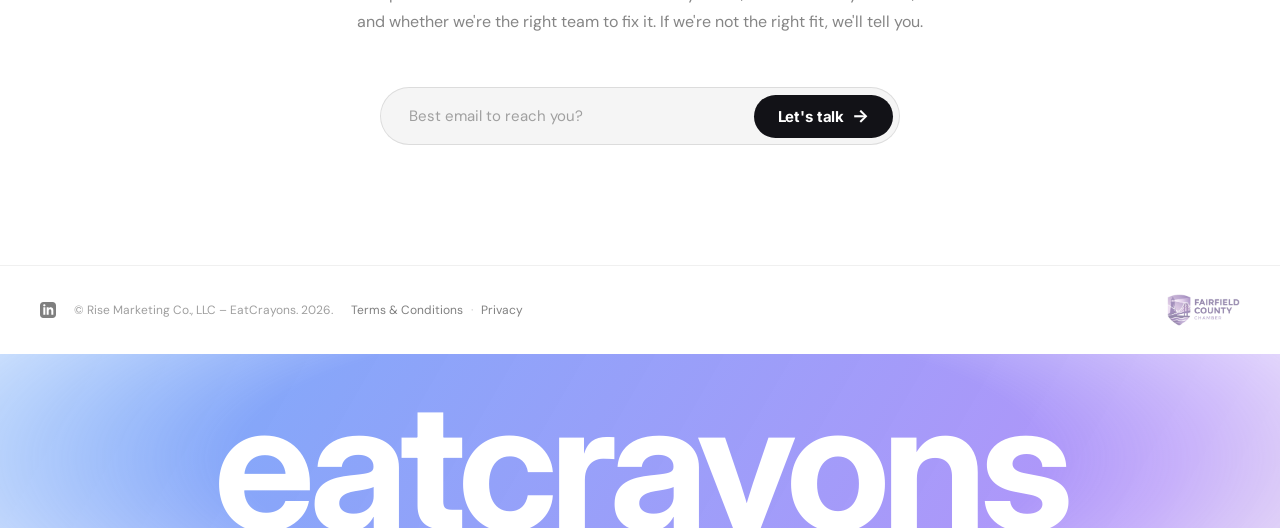
==== commit 430fde22: "Add Terms and Privacy pages, link from site footer Creates /terms/ and /privacy/ as standalone legal" ====
--- a/index.html
+++ b/index.html
@@ -404,6 +404,11 @@
         </a>
       </div>
       <span class="footer-copy">© Rise Marketing Co., LLC – EatCrayons. 2026.</span>
+      <span class="footer-legal">
+        <a href="/terms/">Terms &amp; Conditions</a>
+        <span class="footer-legal-sep" aria-hidden="true">·</span>
+        <a href="/privacy/">Privacy</a>
+      </span>
     </div>
     <span class="footer-right"><a href="https://www.fairfieldcountychamber.org/" target="_blank" rel="noopener noreferrer" class="chamber-badge" aria-label="Fairfield County Chamber"><img src="images/fc-logo-white.png" alt="Fairfield County Chamber" class="chamber-logo"></a></span>
   </div>
--- a/css/styles.css
+++ b/css/styles.css
@@ -1653,6 +1653,22 @@
 .footer-copy {
   font-size: 12px;
   color: rgba(0,0,0,0.38);
+}
+.footer-legal {
+  display: inline-flex;
+  align-items: center;
+  gap: 8px;
+  font-size: 12px;
+}
+.footer-legal a {
+  color: rgba(0,0,0,0.5);
+  text-decoration: none;
+  transition: color 150ms;
+}
+.footer-legal a:hover { color: var(--dark); }
+.footer-legal a[aria-current="page"] { color: var(--dark); }
+.footer-legal-sep {
+  color: rgba(0,0,0,0.22);
 }
 .footer-nav-links {
   display: flex;
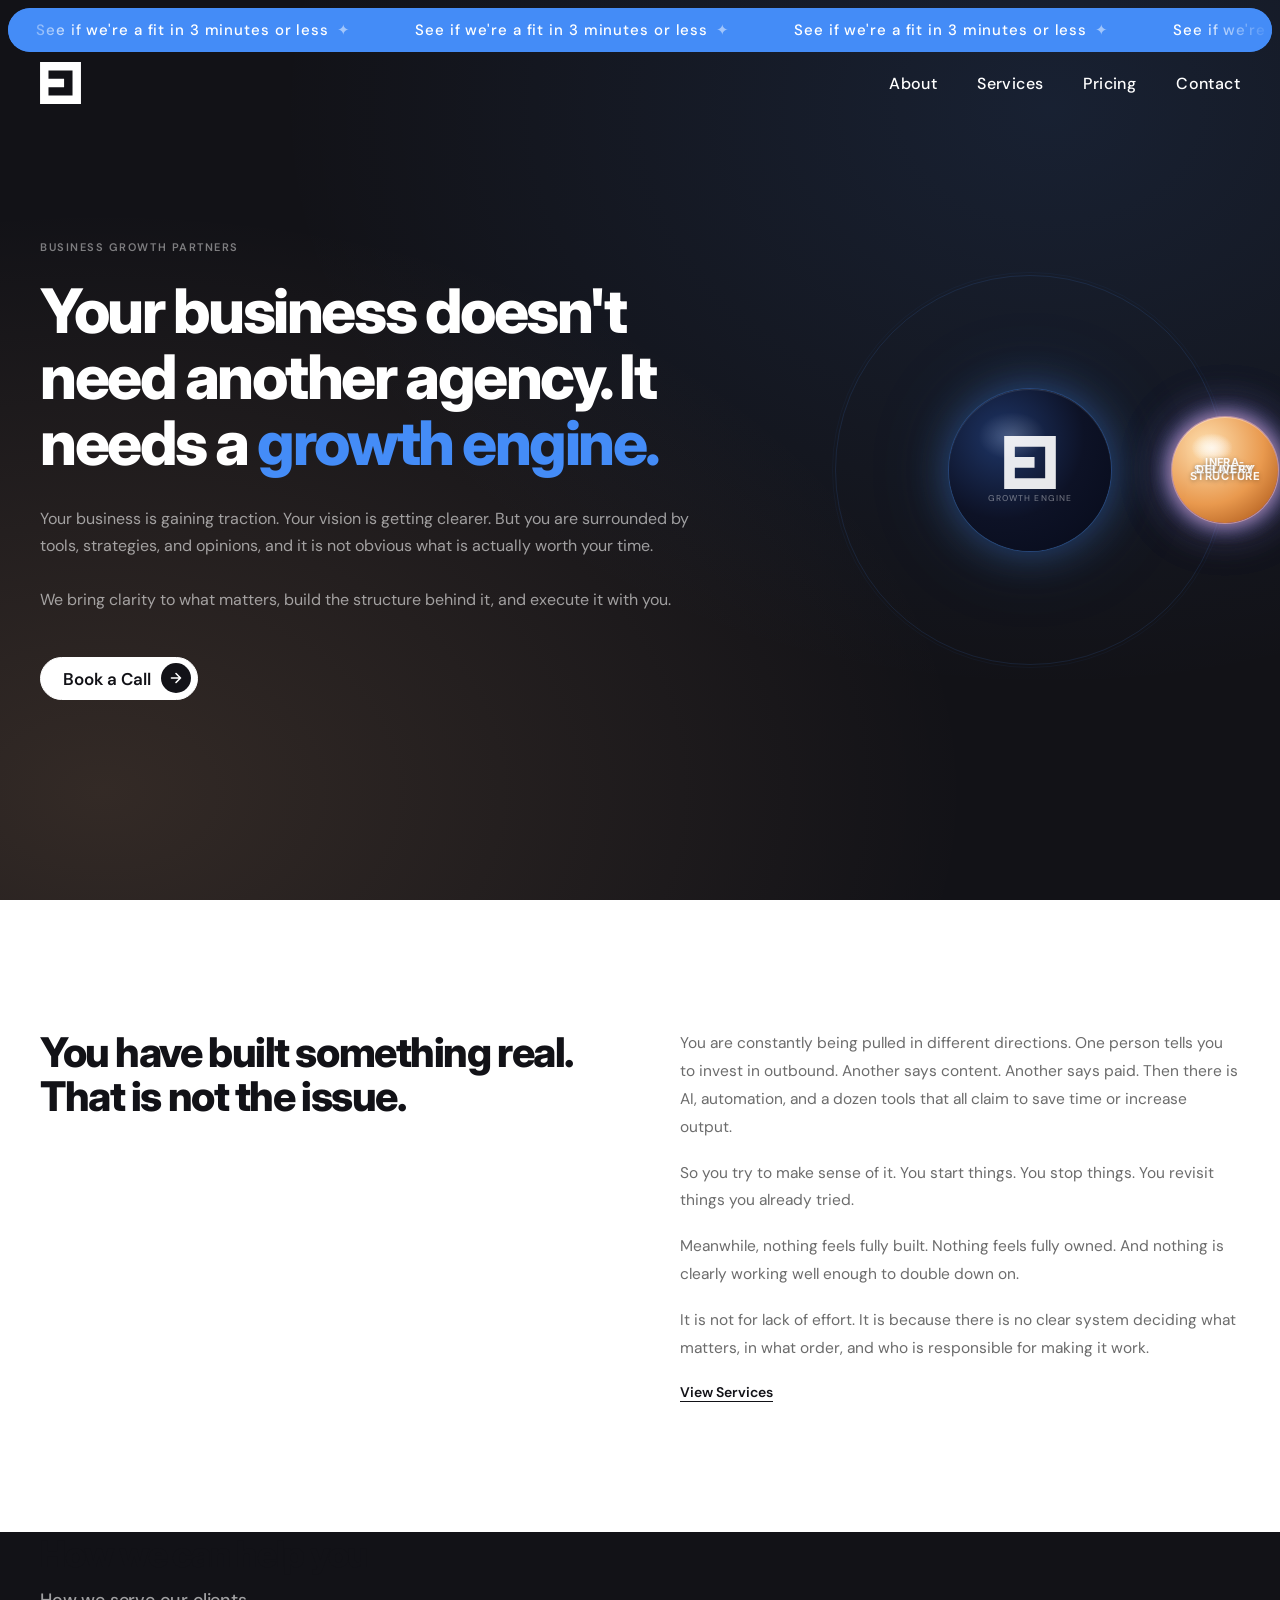
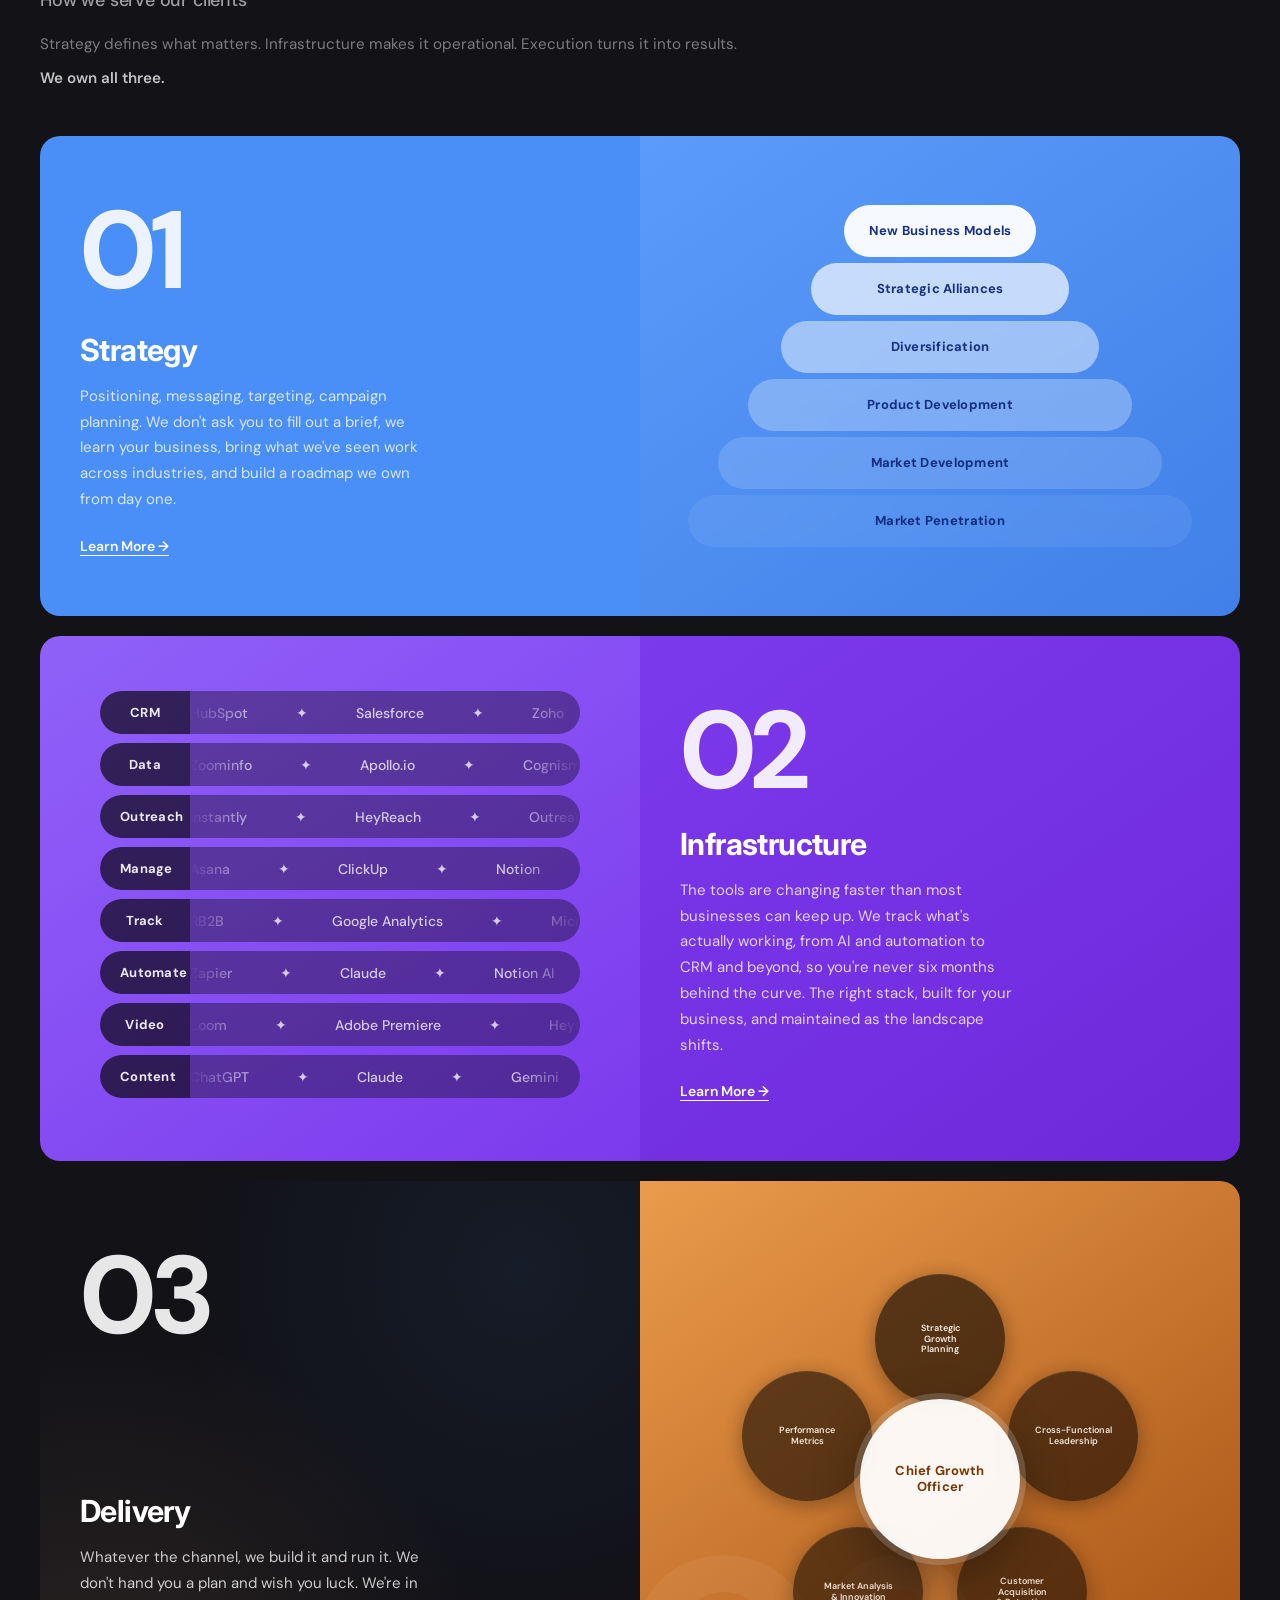
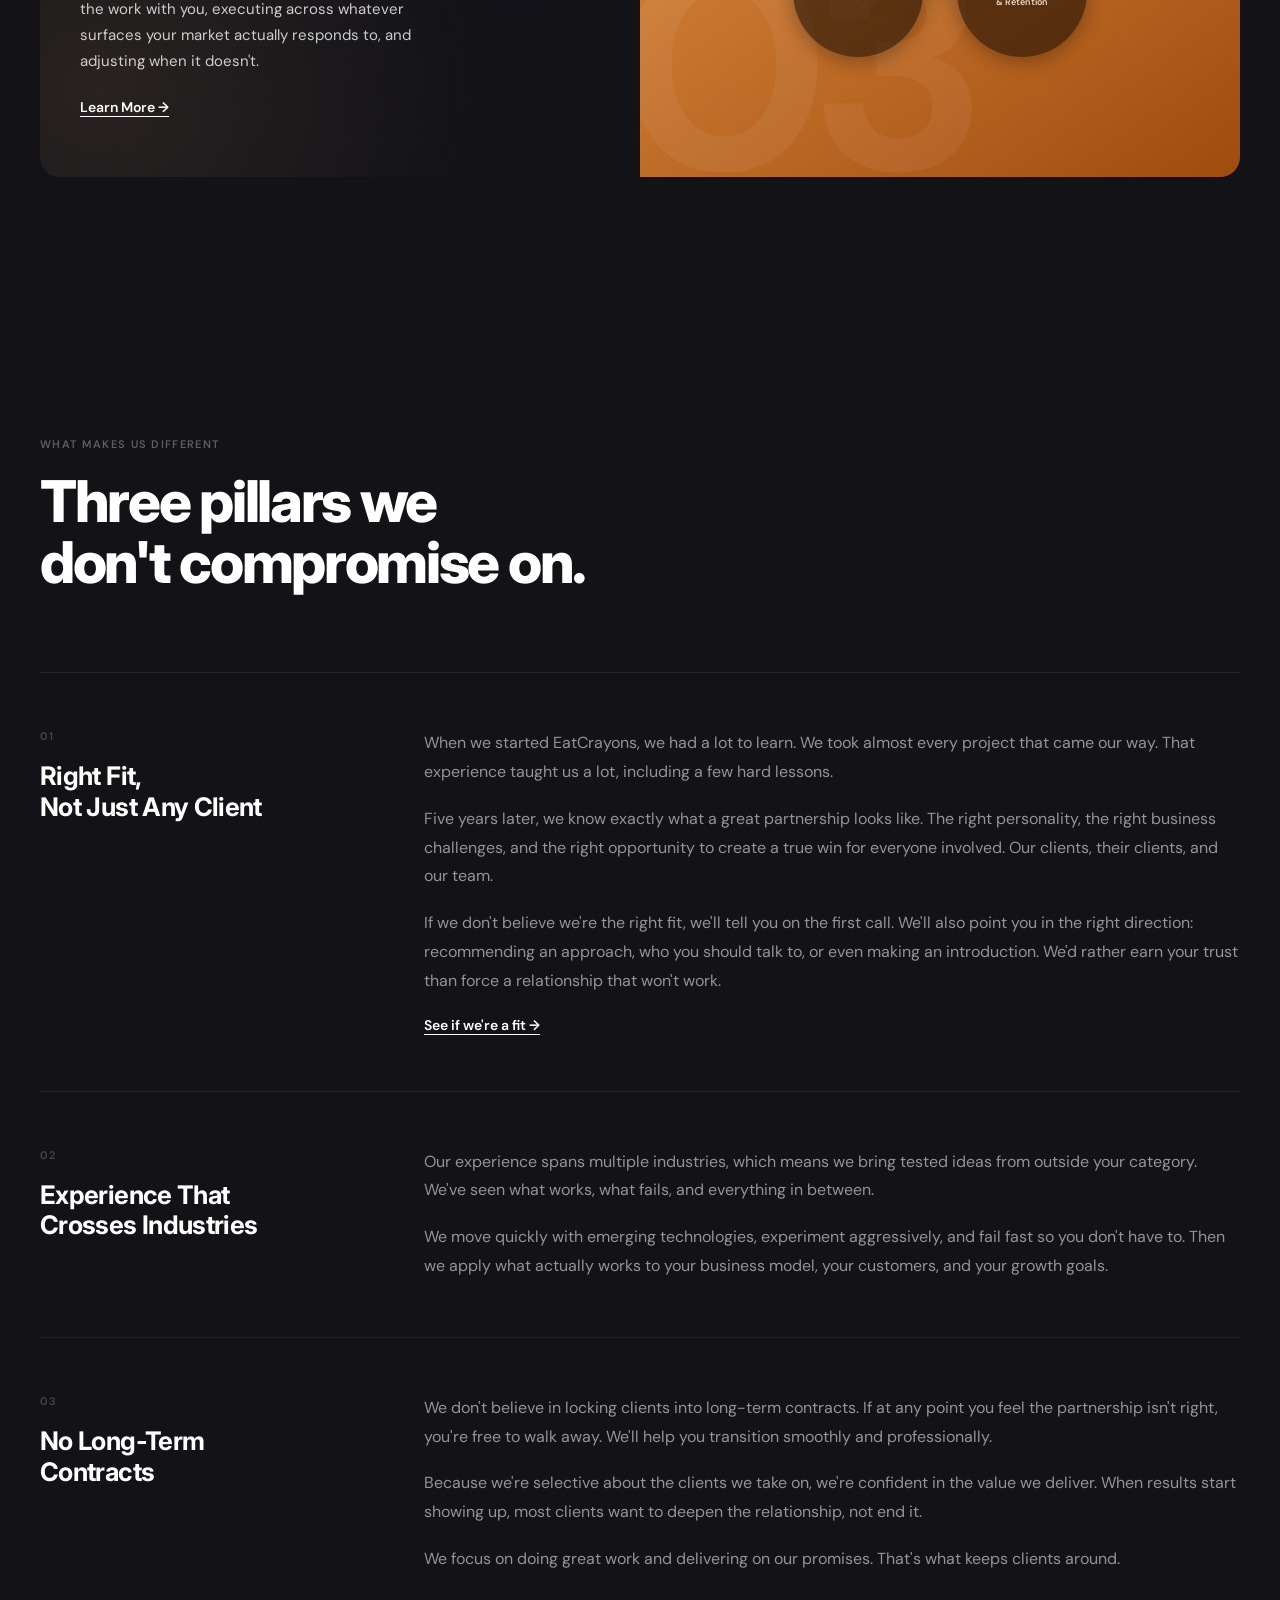
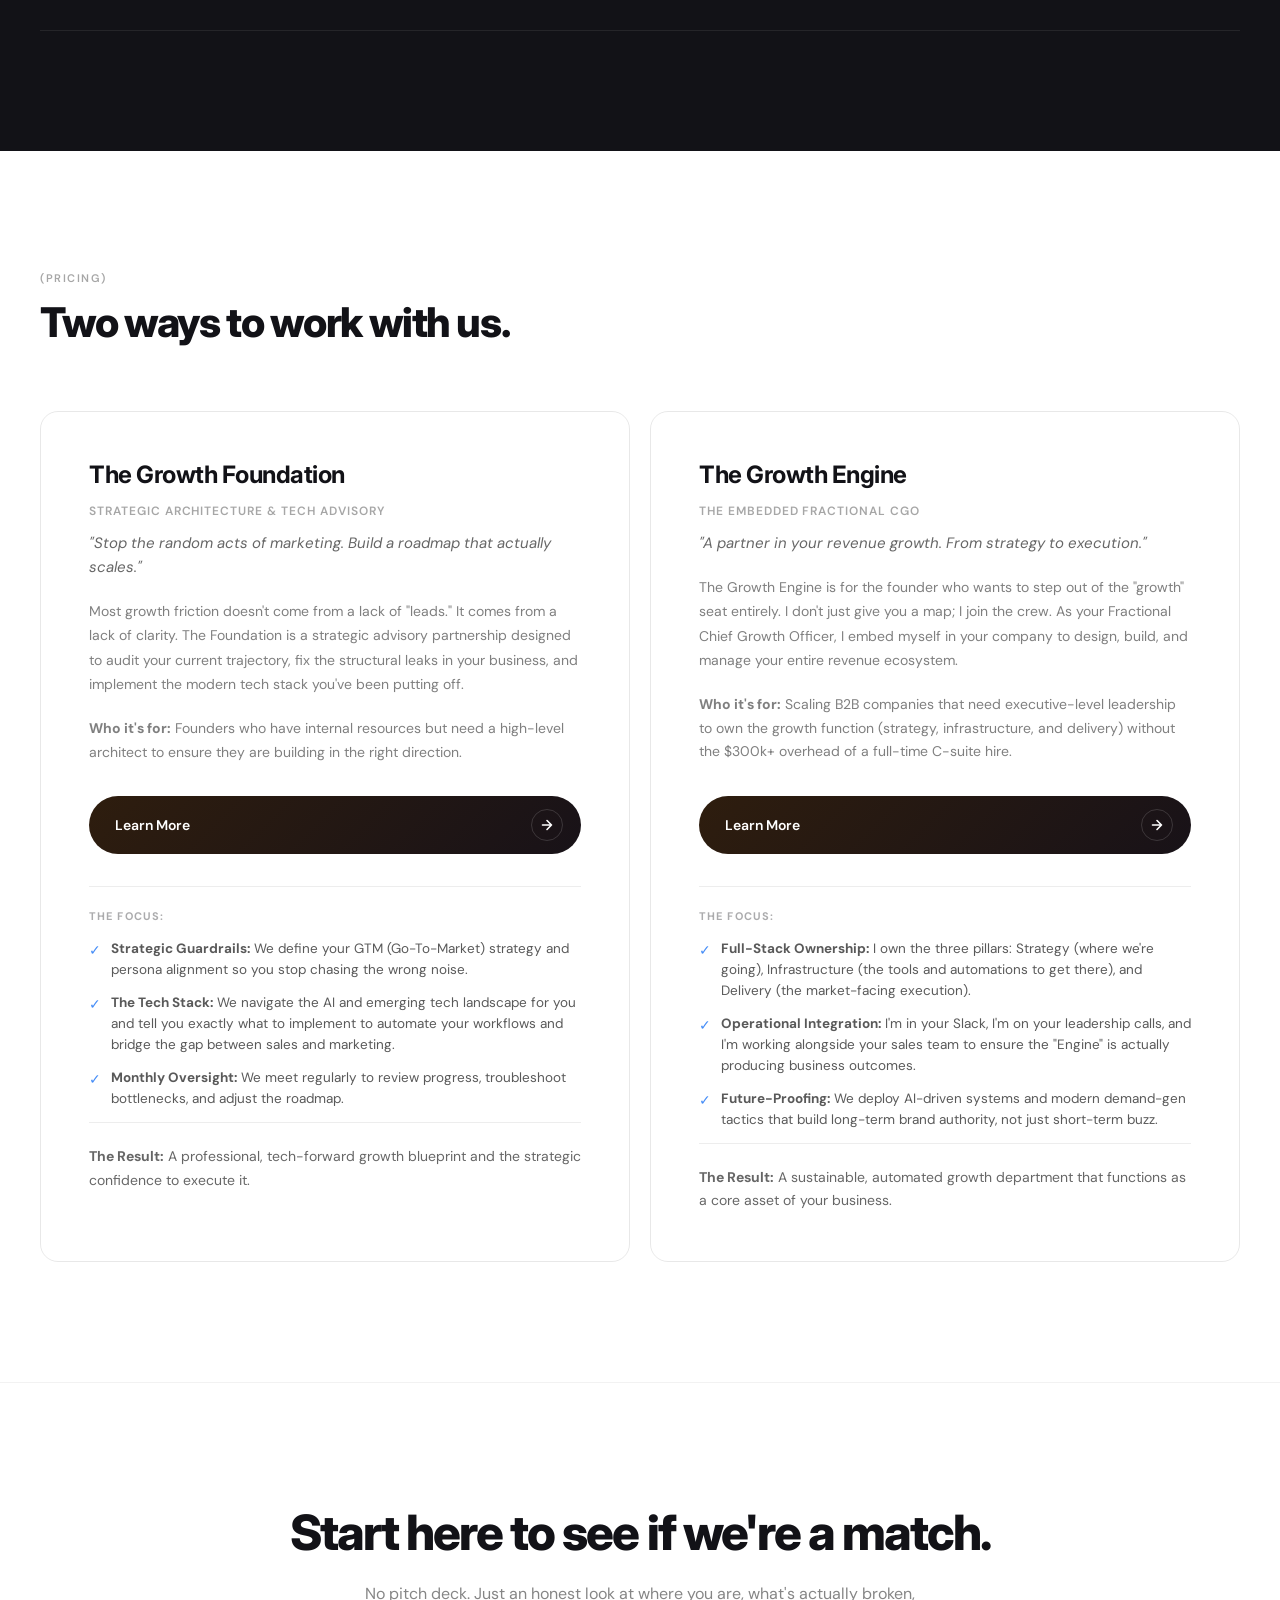
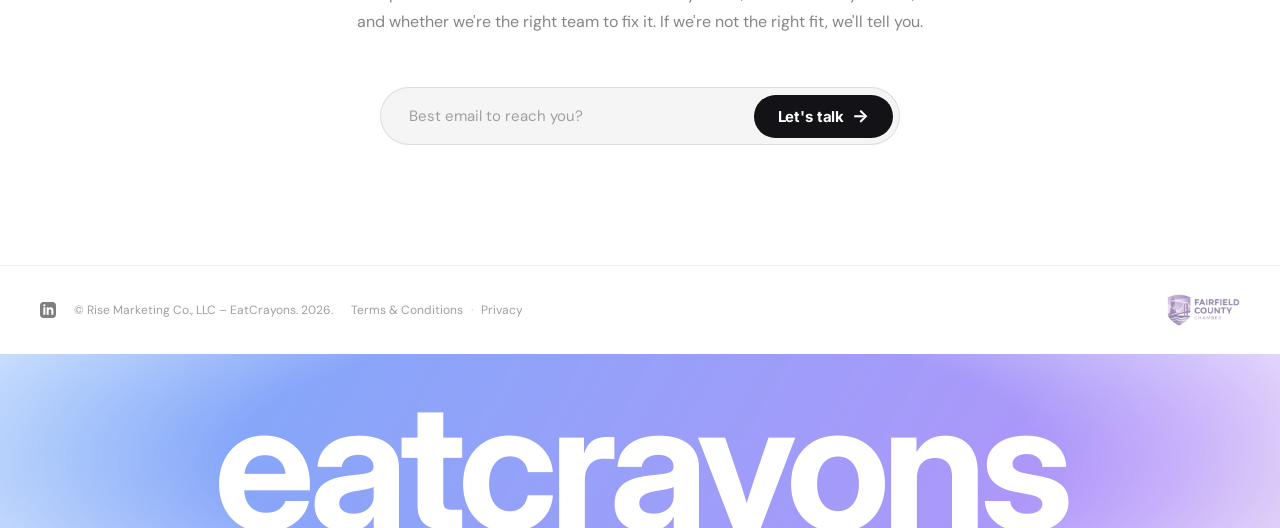
==== commit 269ab0de: "Add brandmark favicon across all pages Use the EatCrayons E mark on a dark tile so the logo is recog" ====
--- a/index.html
+++ b/index.html
@@ -3,6 +3,7 @@
 <head>
   <meta charset="UTF-8">
   <meta name="viewport" content="width=device-width, initial-scale=1.0">
+  <link rel="icon" type="image/svg+xml" href="/images/favicon.svg">
   <title>EatCrayons – Business Growth Partners</title>
   <meta name="description" content="EatCrayons helps businesses grow with strategy, infrastructure, and delivery. We build the growth engine your business needs.">
   <meta name="author" content="Rise Marketing Co., LLC – EatCrayons">
--- a/css/styles.css
+++ b/css/styles.css
@@ -1659,14 +1659,14 @@
   align-items: center;
   gap: 8px;
   font-size: 12px;
+  color: rgba(0,0,0,0.38);
 }
 .footer-legal a {
-  color: rgba(0,0,0,0.5);
+  color: rgba(0,0,0,0.38);
   text-decoration: none;
   transition: color 150ms;
 }
 .footer-legal a:hover { color: var(--dark); }
-.footer-legal a[aria-current="page"] { color: var(--dark); }
 .footer-legal-sep {
   color: rgba(0,0,0,0.22);
 }
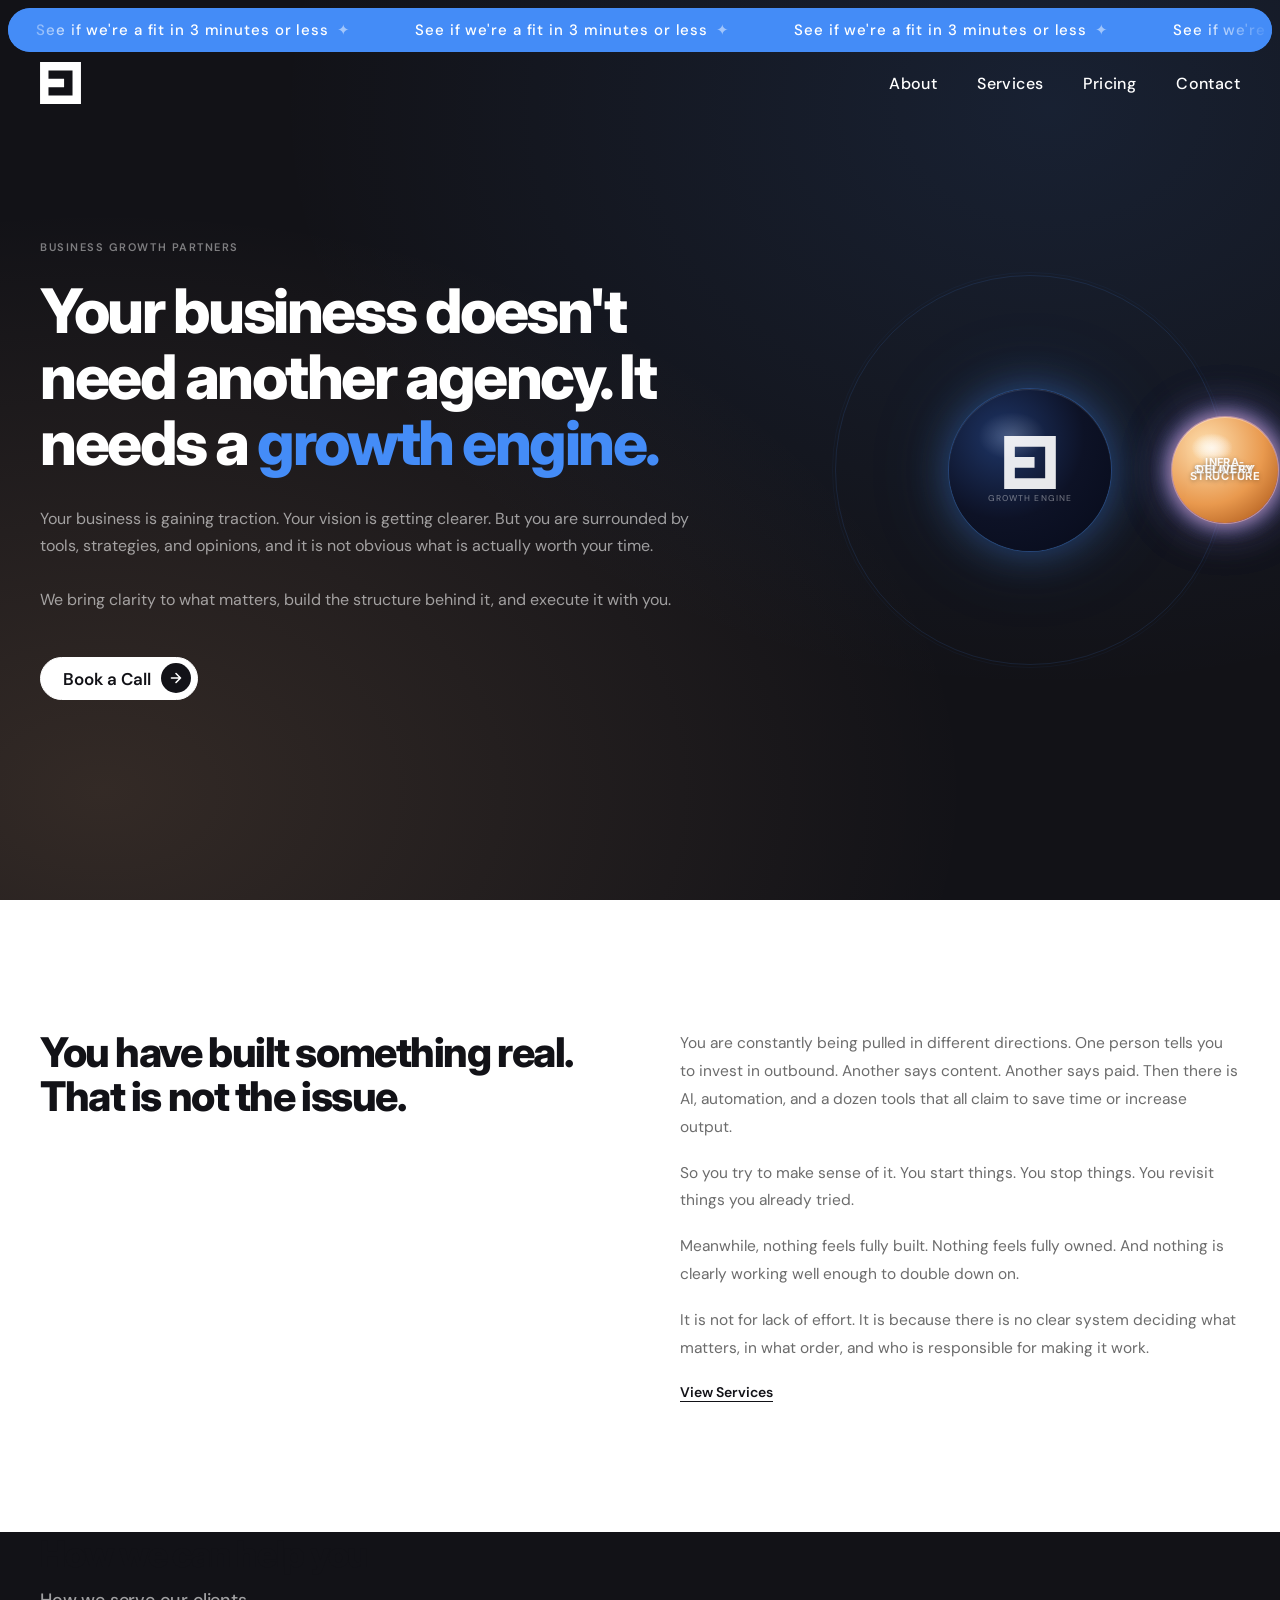
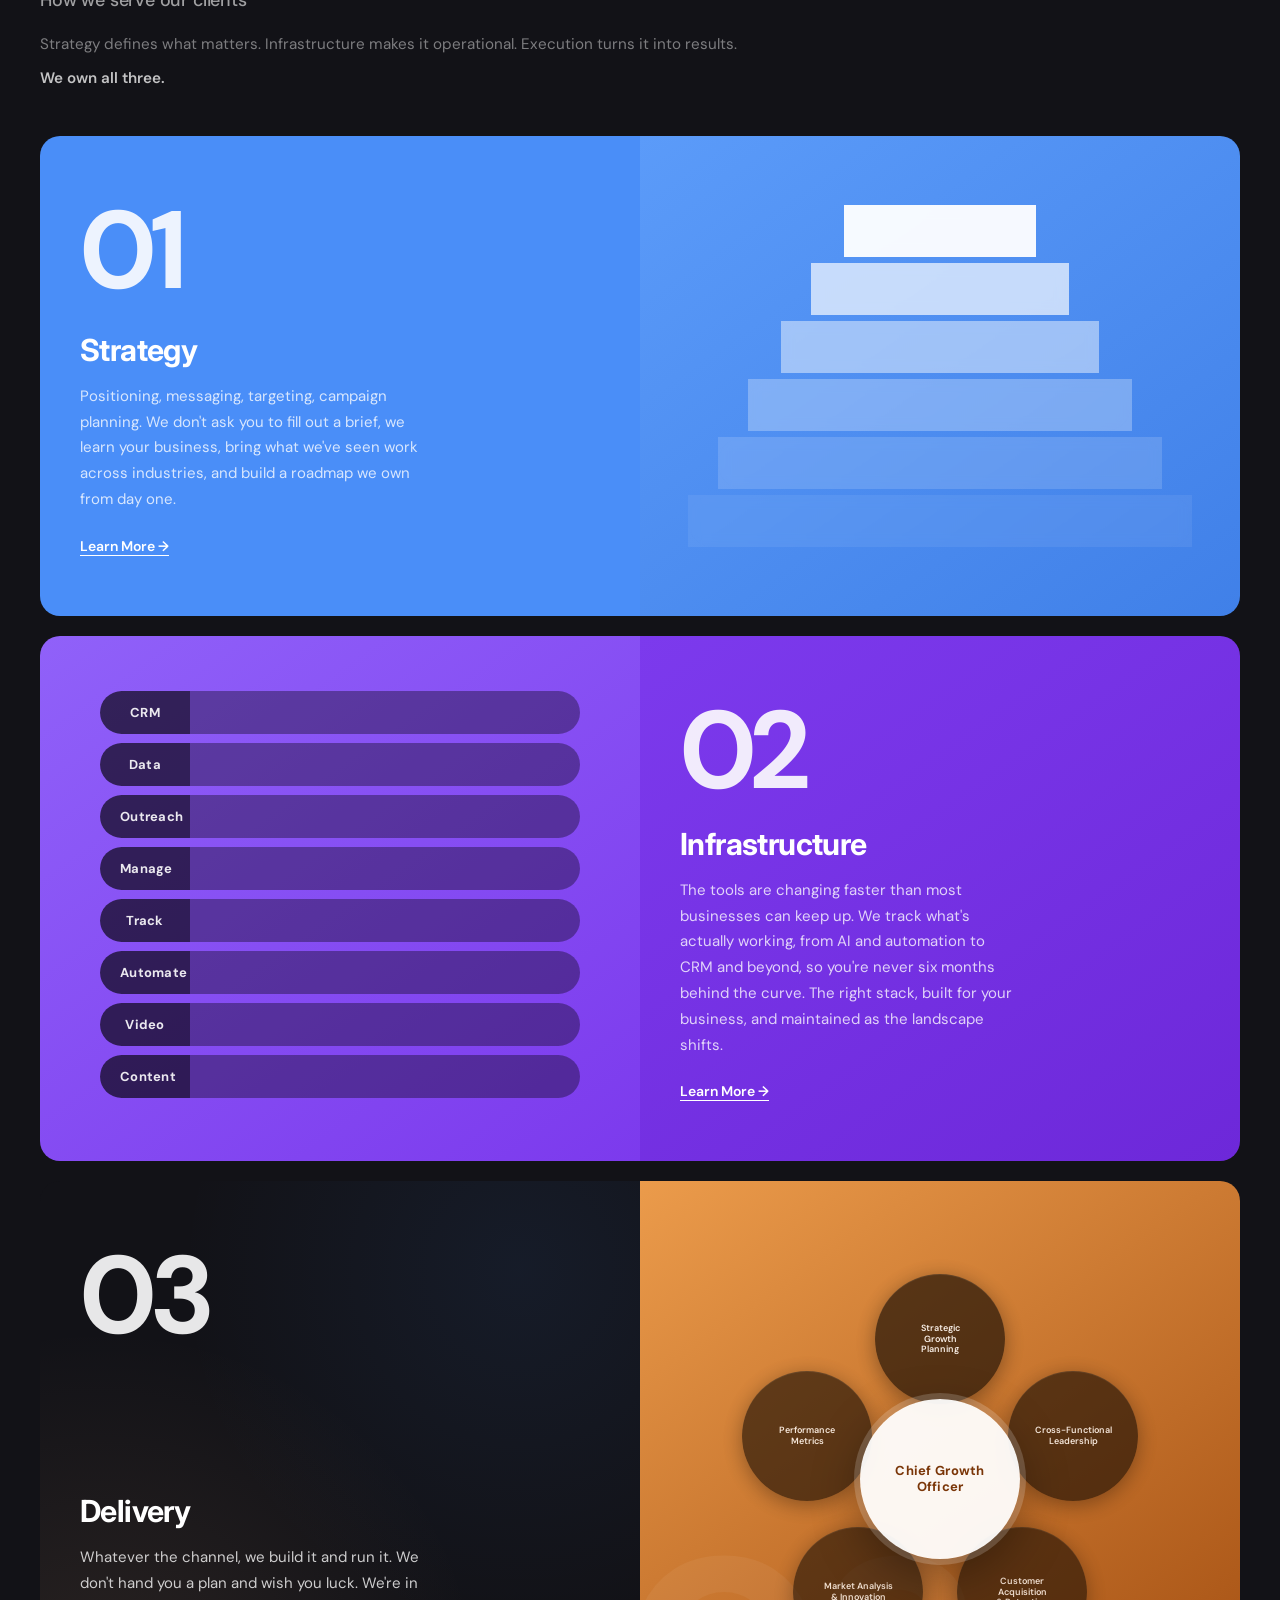
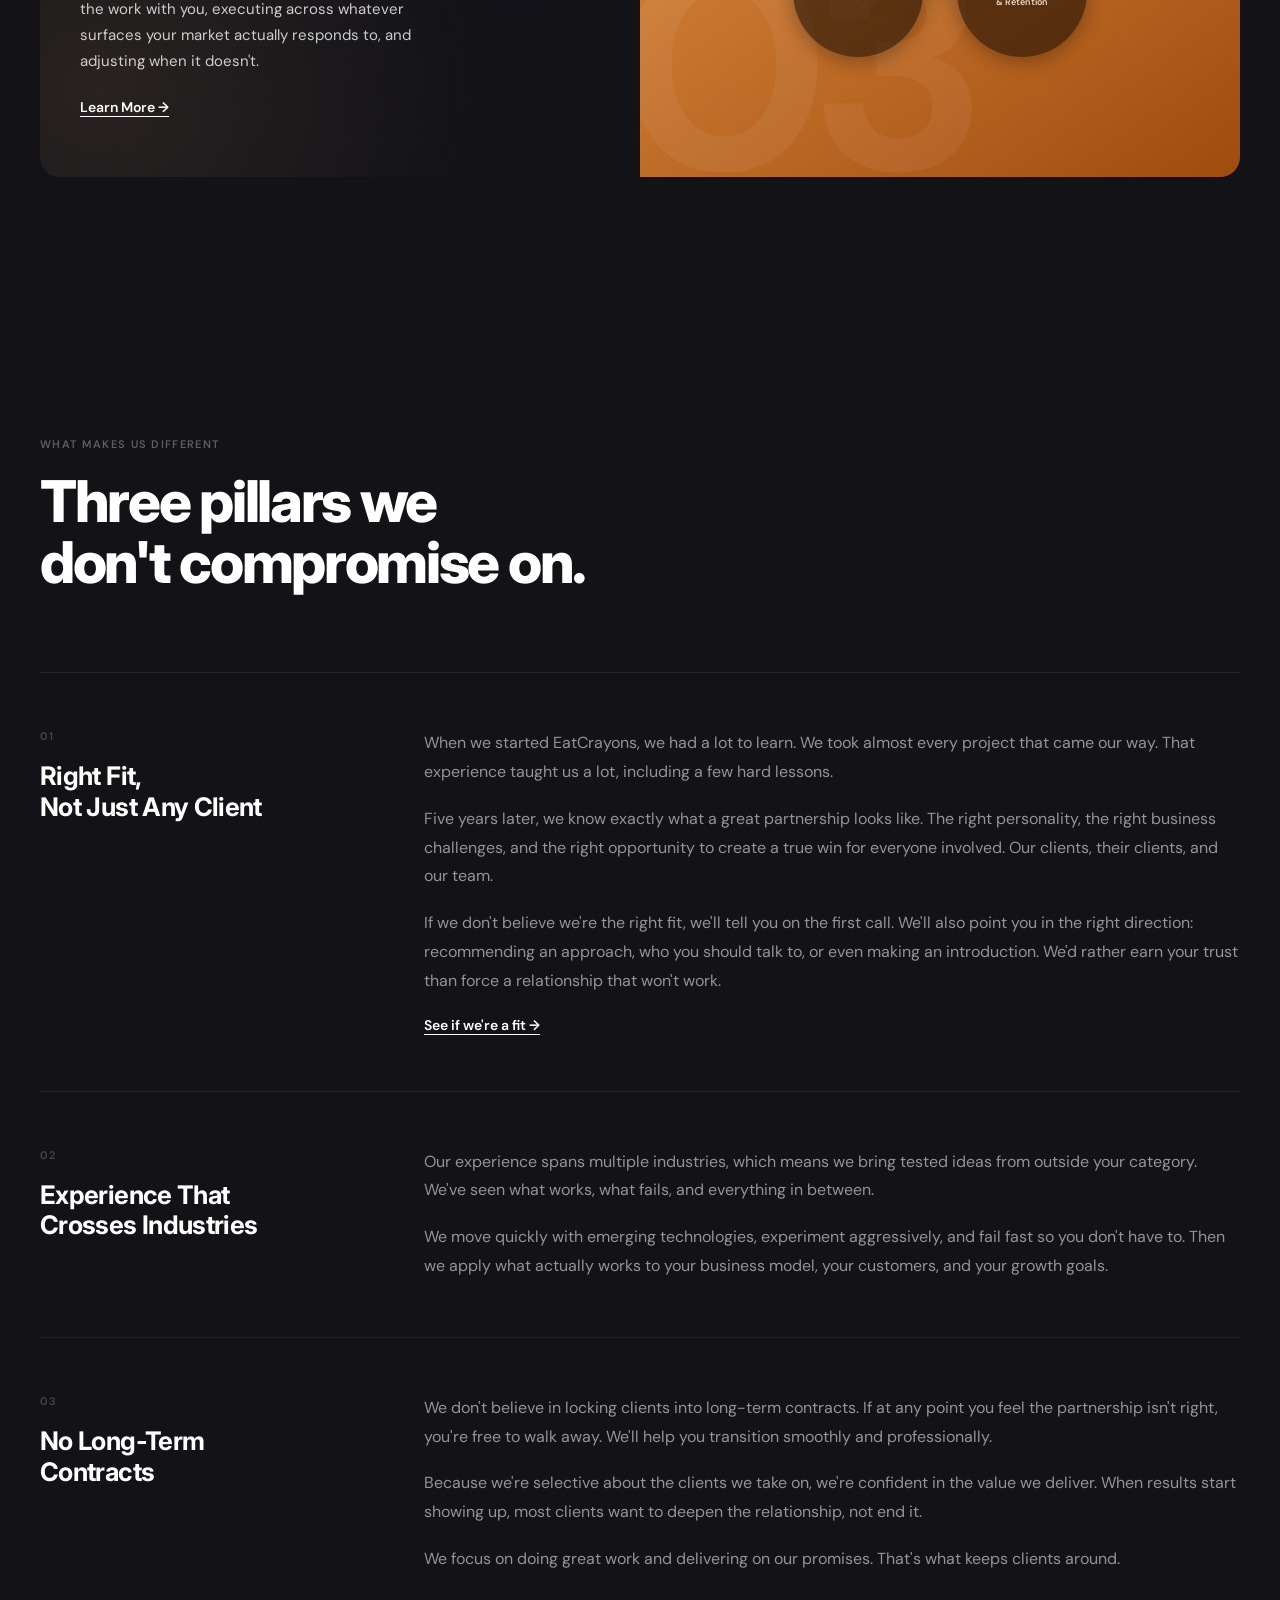
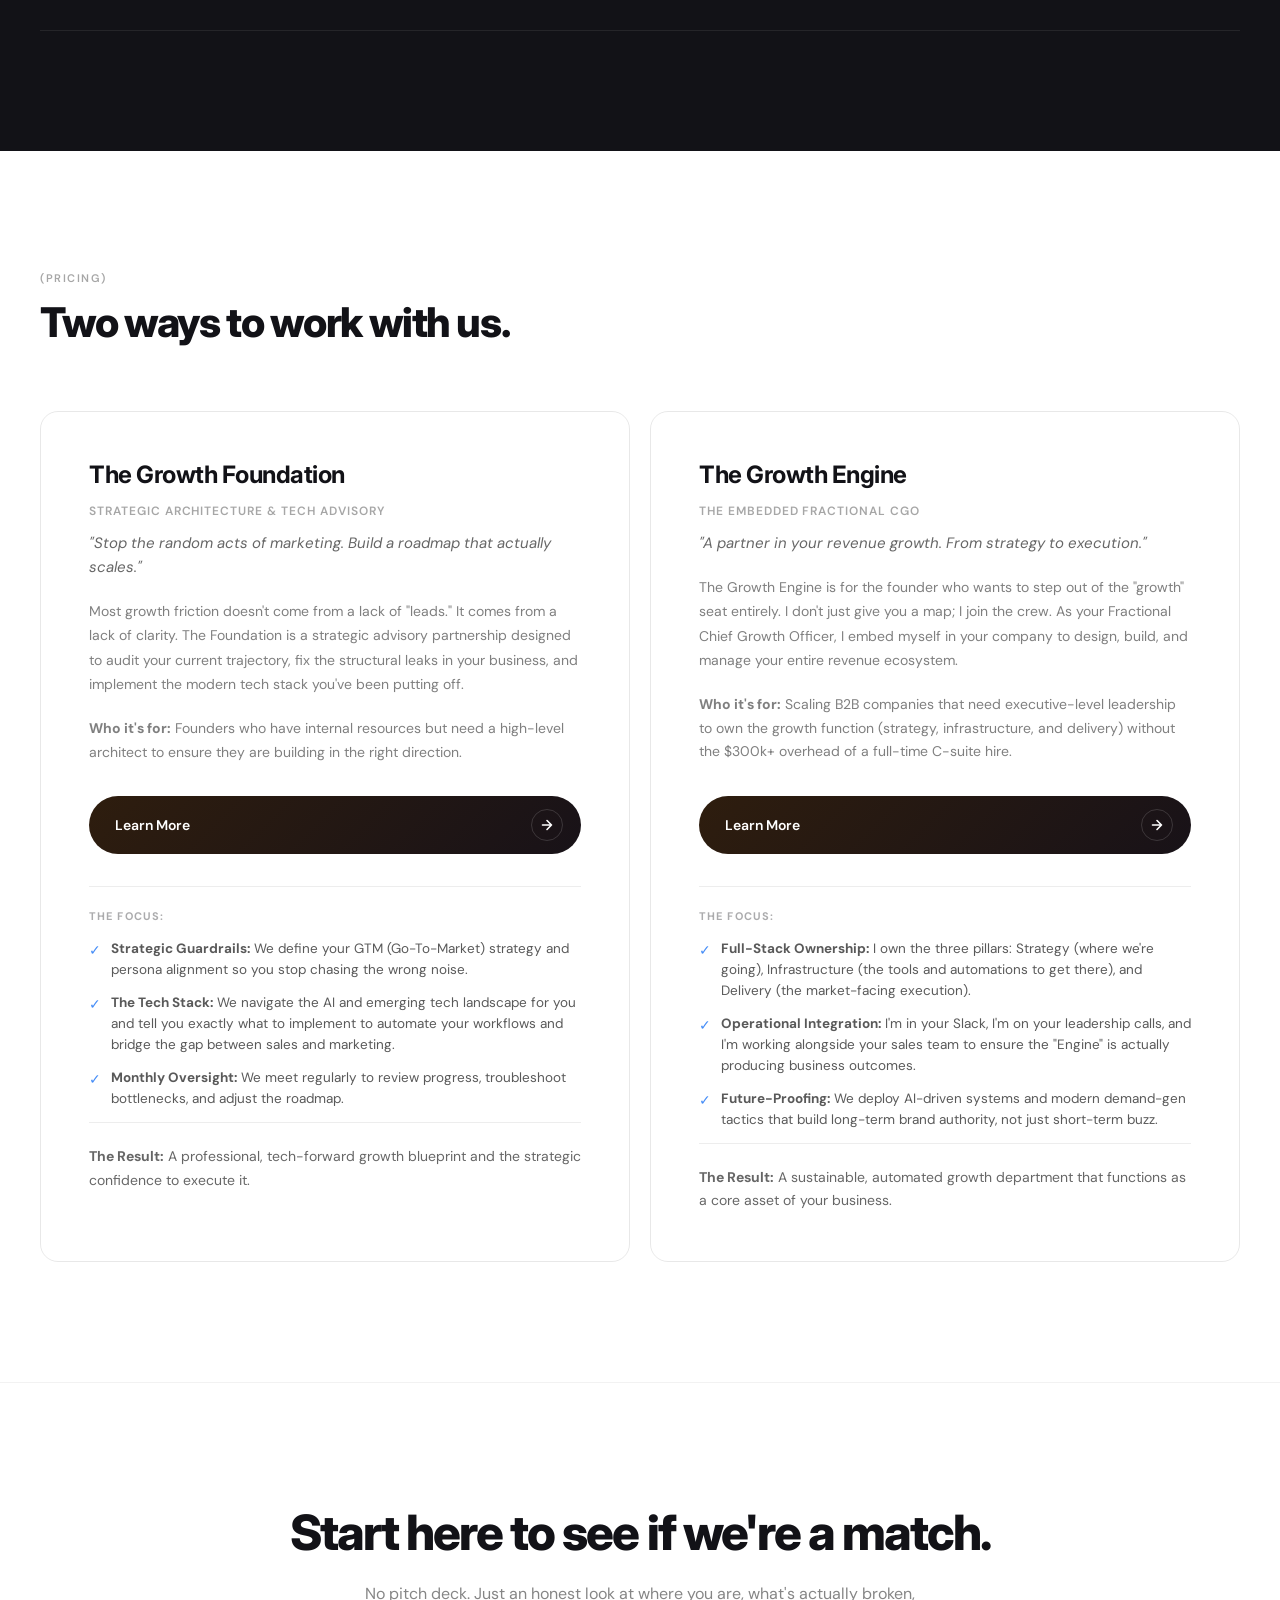
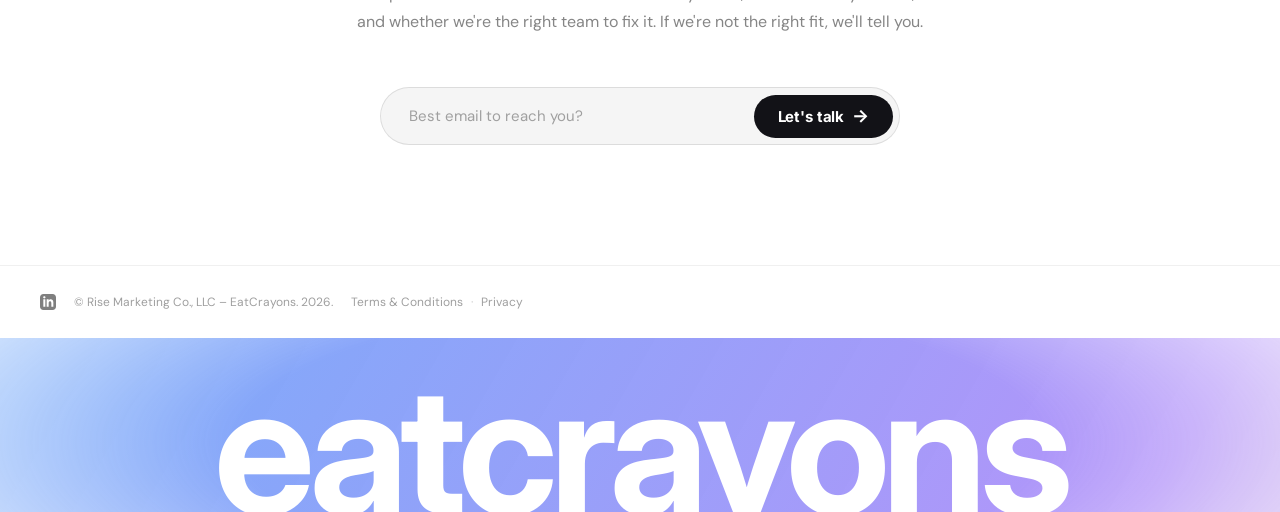
==== commit 223acbf3: "Remove Fairfield County Chamber badge and logo Remove the chamber footer badge, link, and logo from " ====
--- a/index.html
+++ b/index.html
@@ -411,7 +411,6 @@
         <a href="/privacy/">Privacy</a>
       </span>
     </div>
-    <span class="footer-right"><a href="https://www.fairfieldcountychamber.org/" target="_blank" rel="noopener noreferrer" class="chamber-badge" aria-label="Fairfield County Chamber"><img src="images/fc-logo-white.png" alt="Fairfield County Chamber" class="chamber-logo"></a></span>
   </div>
 </footer>
 
--- a/css/styles.css
+++ b/css/styles.css
@@ -1681,21 +1681,6 @@
   transition: color 150ms;
 }
 .footer-nav-links a:hover { color: var(--dark); }
-.footer-right {
-  font-size: 12px;
-  color: rgba(0,0,0,0.35);
-  display: flex;
-  align-items: center;
-  gap: 6px;
-}
-.chamber-badge { display: inline-flex; }
-.chamber-logo {
-  height: 32px;
-  width: auto;
-  opacity: 0.5;
-  transition: opacity 150ms;
-}
-.chamber-logo:hover { opacity: 0.8; }
 
 /* ── WATERMARK ── */
 .watermark-section {
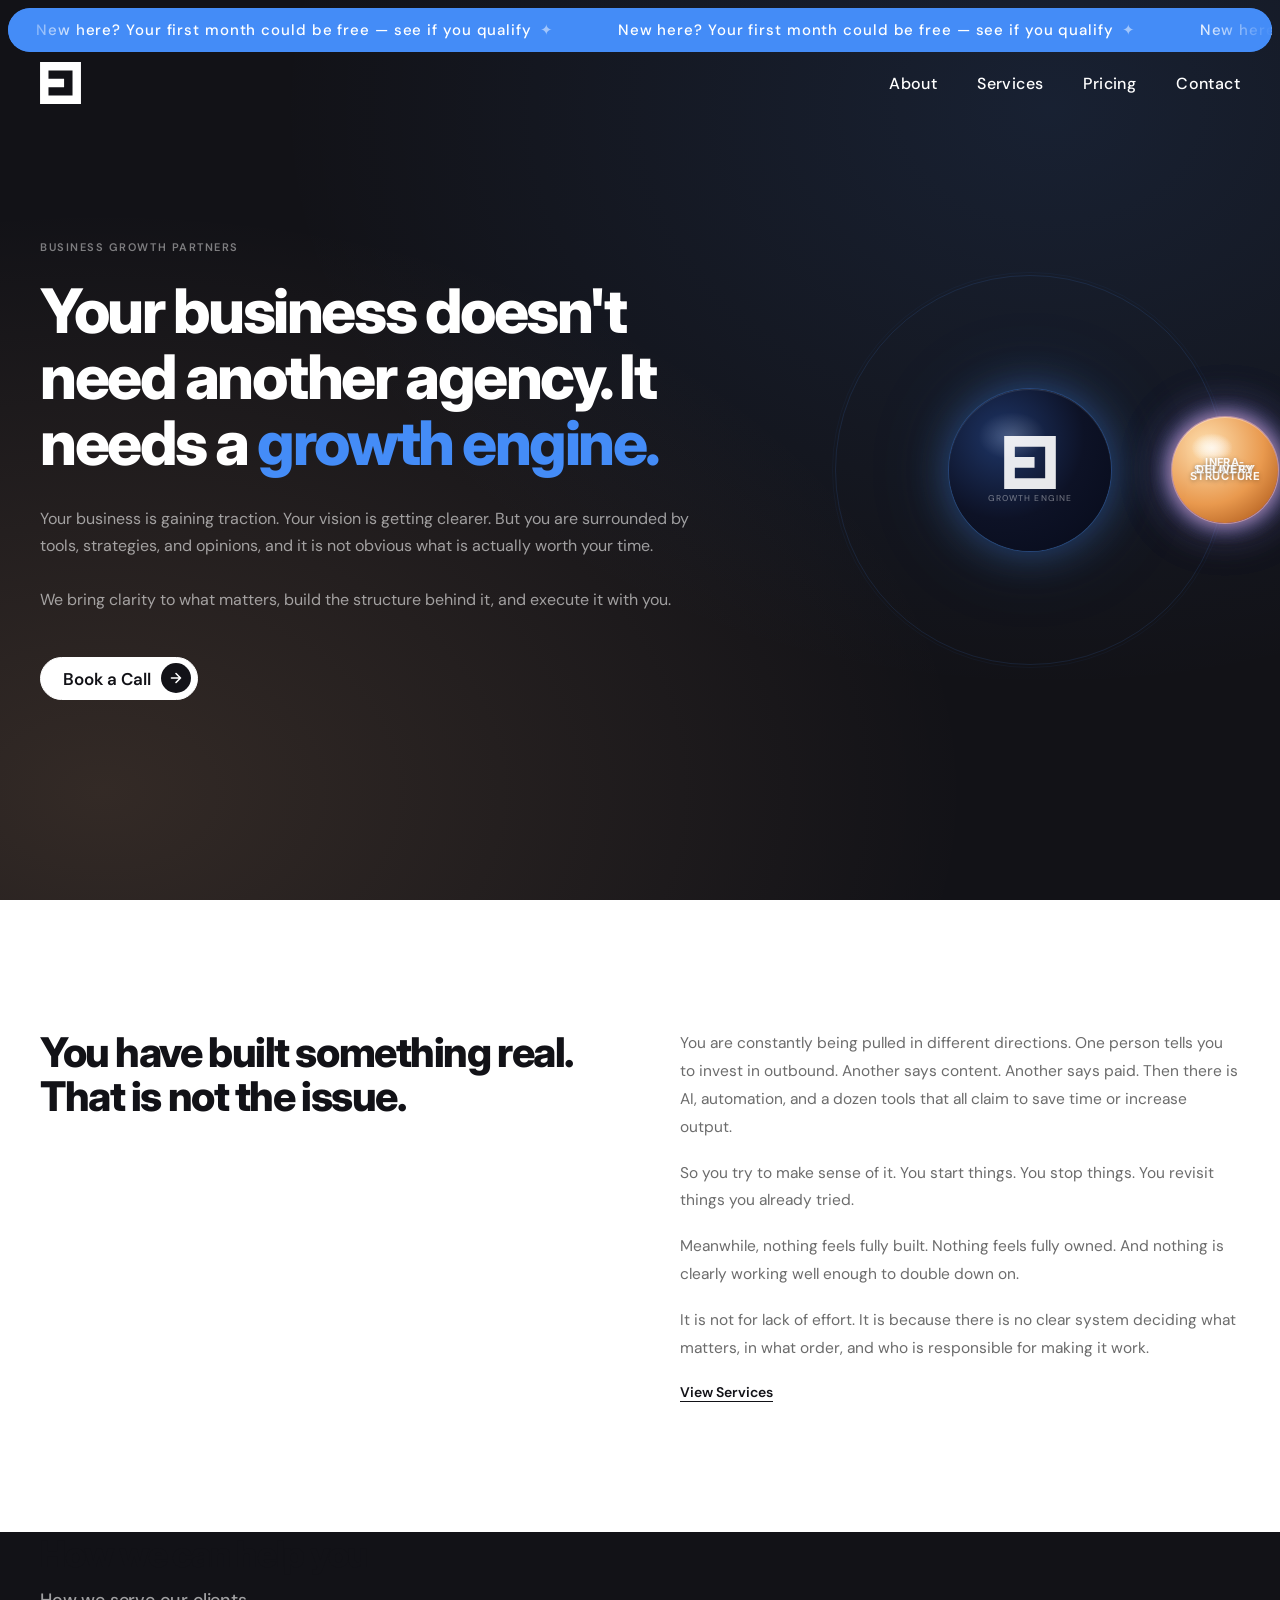
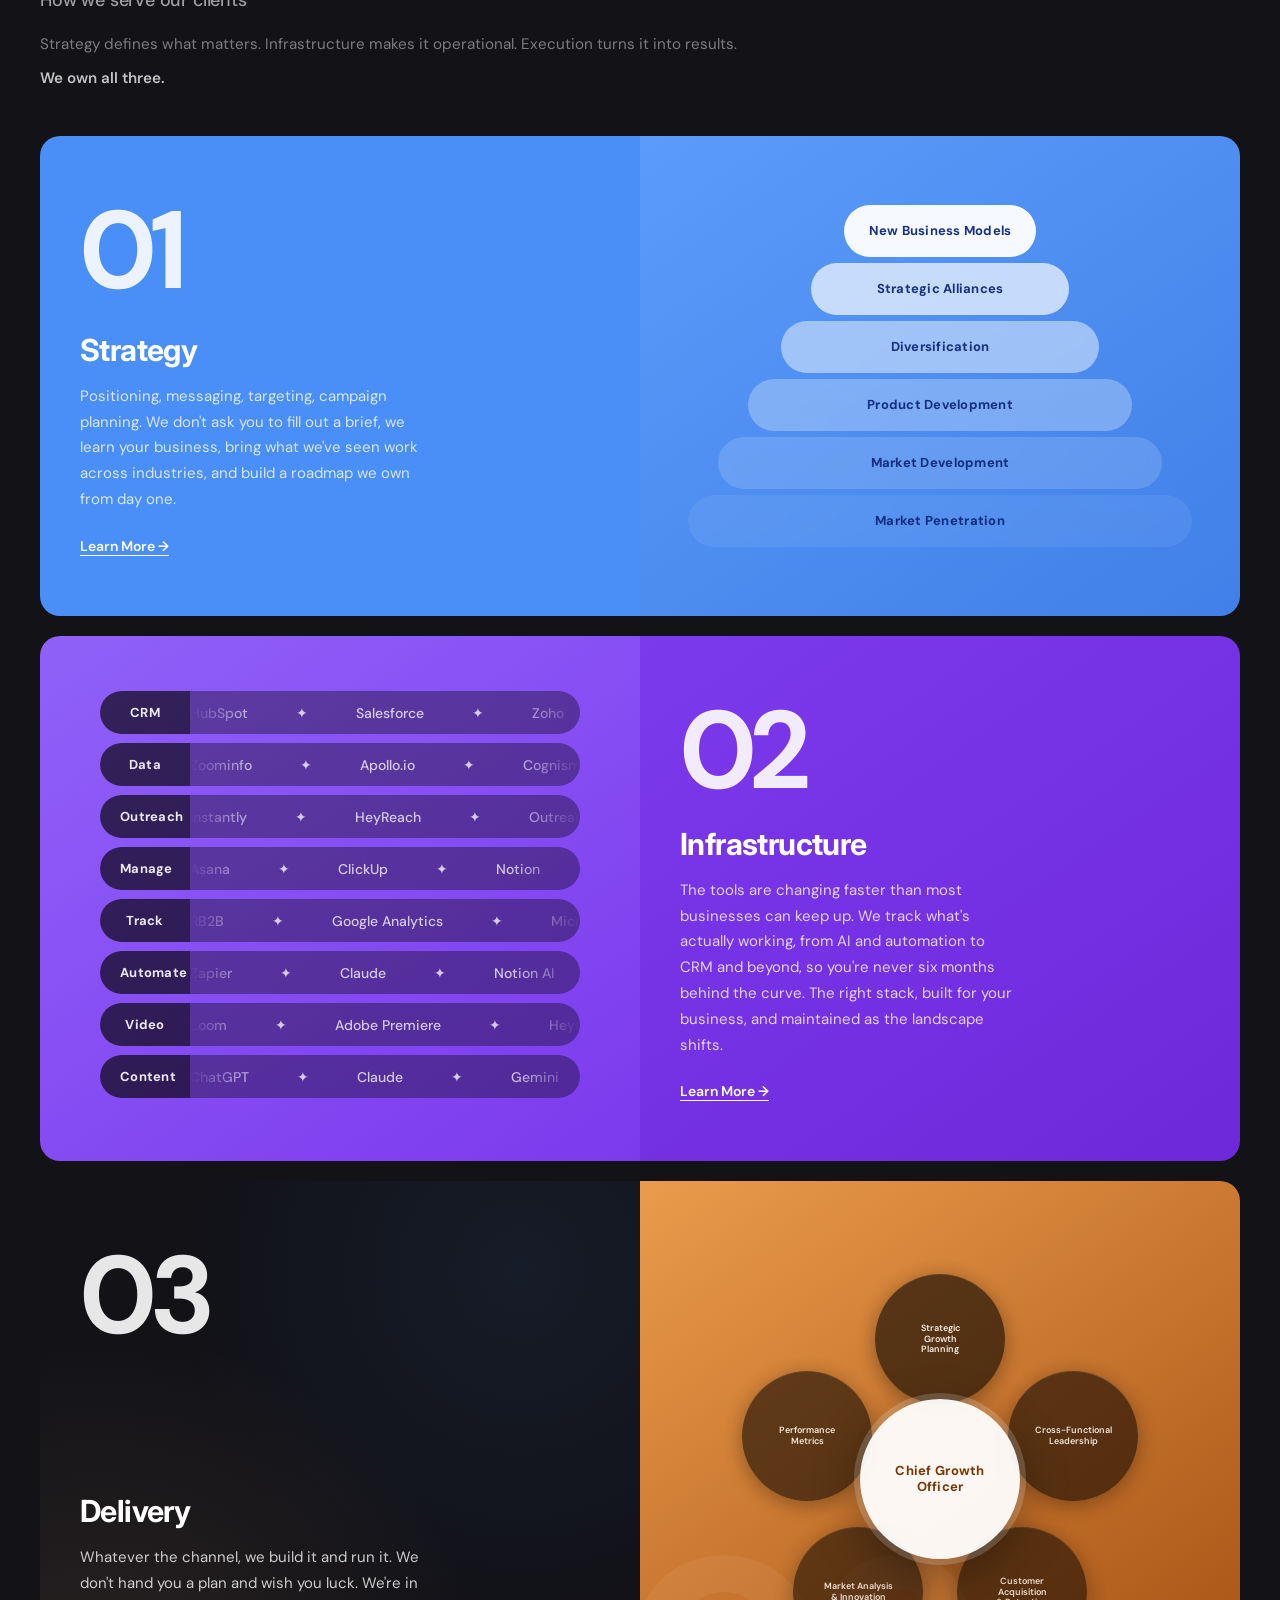
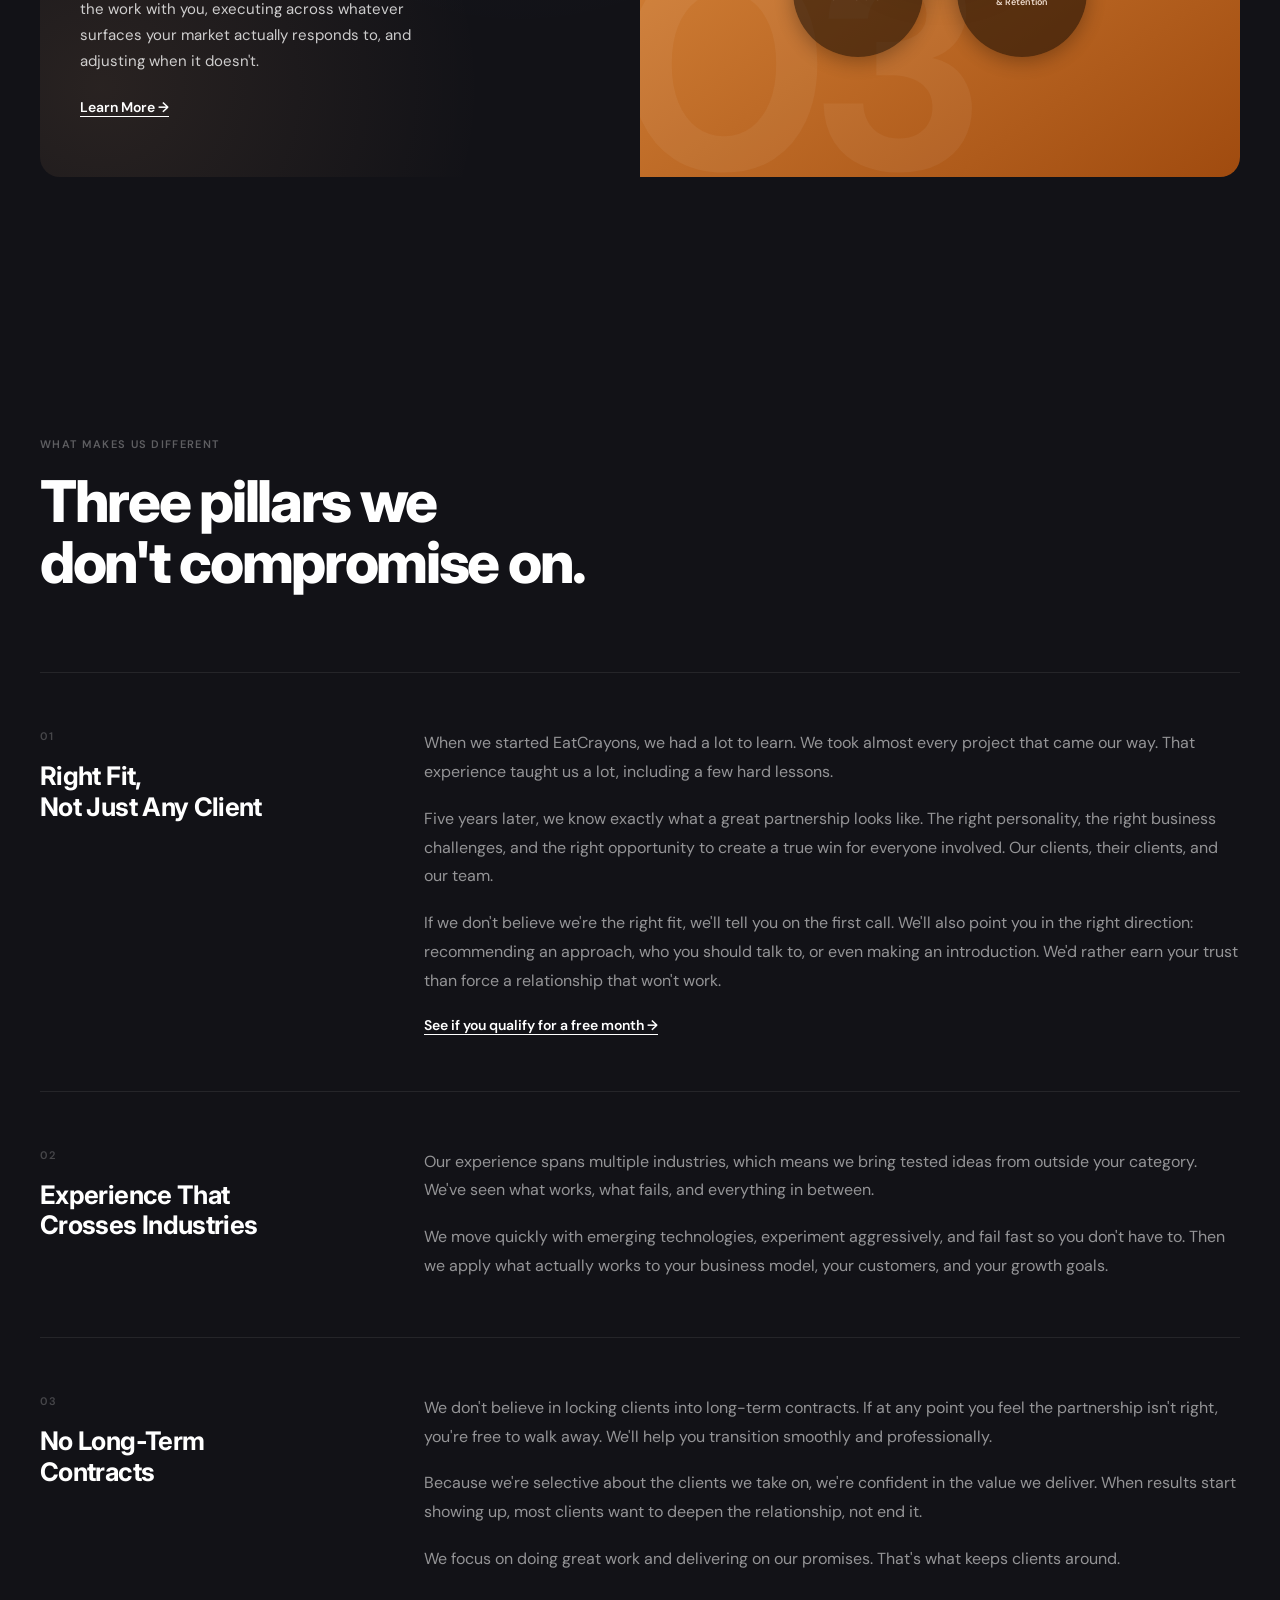
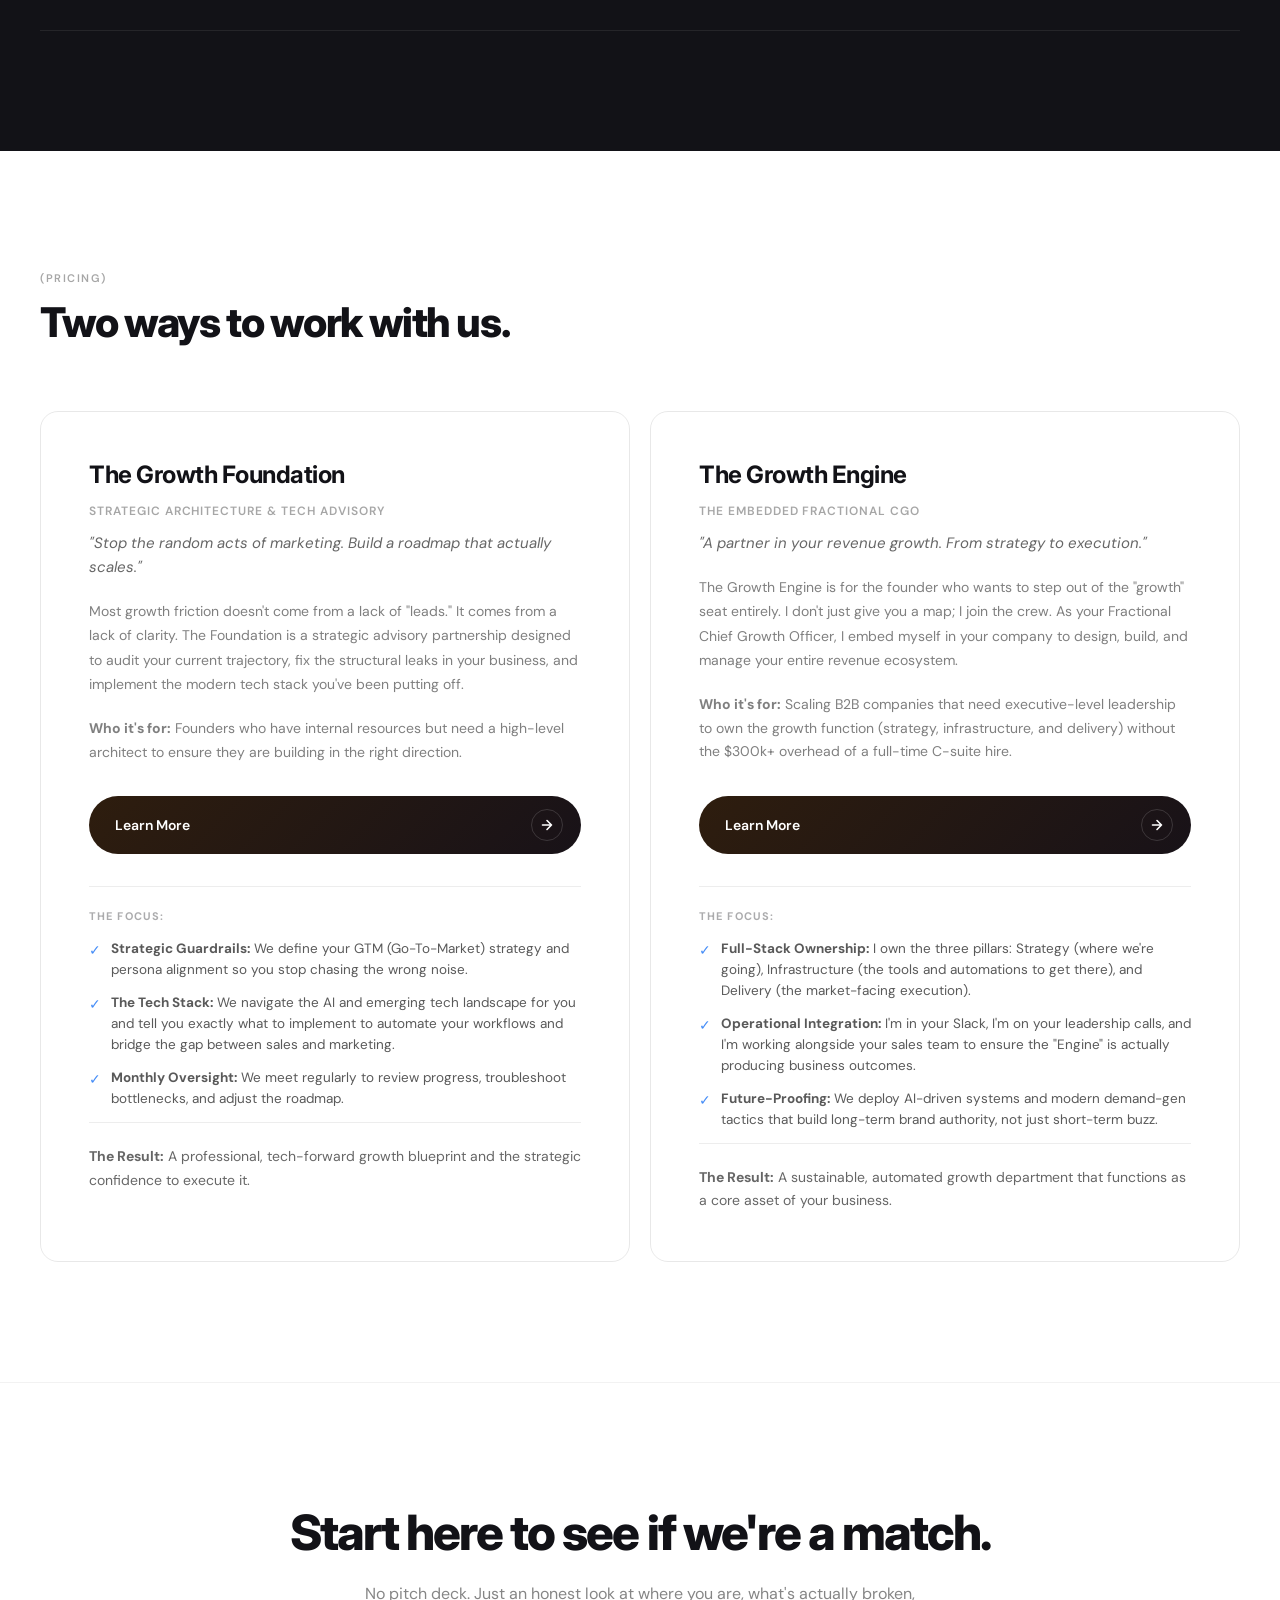
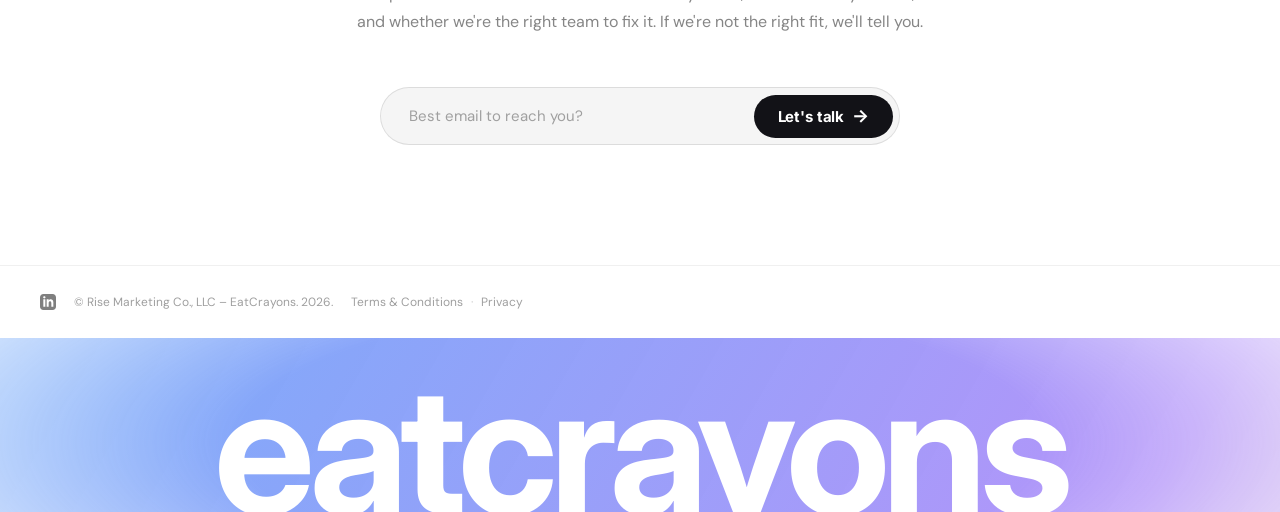
==== commit 18465f4f: "Rebuild matchmaker survey around the Free Month offer One idea, one promotion: a free first month of" ====
--- a/index.html
+++ b/index.html
@@ -35,29 +35,29 @@
 <a class="skip-link" href="#main-content">Skip to main content</a>
 
 <!-- ── ANNOUNCEMENT BAR ── -->
-<a href="match/" class="announce-bar" role="marquee" aria-label="Take the Growth Matchmaker">
+<a href="match/" class="announce-bar" role="marquee" aria-label="The Free Month — see if you qualify">
   <div class="announce-track">
-    <span class="announce-item">See if we're a fit in 3 minutes or less<span class="dot">✦</span></span>
-    <span class="announce-item">See if we're a fit in 3 minutes or less<span class="dot">✦</span></span>
-    <span class="announce-item">See if we're a fit in 3 minutes or less<span class="dot">✦</span></span>
-    <span class="announce-item">See if we're a fit in 3 minutes or less<span class="dot">✦</span></span>
-    <span class="announce-item">See if we're a fit in 3 minutes or less<span class="dot">✦</span></span>
-    <span class="announce-item">See if we're a fit in 3 minutes or less<span class="dot">✦</span></span>
-    <span class="announce-item">See if we're a fit in 3 minutes or less<span class="dot">✦</span></span>
-    <span class="announce-item">See if we're a fit in 3 minutes or less<span class="dot">✦</span></span>
-    <span class="announce-item">See if we're a fit in 3 minutes or less<span class="dot">✦</span></span>
-    <span class="announce-item">See if we're a fit in 3 minutes or less<span class="dot">✦</span></span>
+    <span class="announce-item">New here? Your first month could be free — see if you qualify<span class="dot">✦</span></span>
+    <span class="announce-item">New here? Your first month could be free — see if you qualify<span class="dot">✦</span></span>
+    <span class="announce-item">New here? Your first month could be free — see if you qualify<span class="dot">✦</span></span>
+    <span class="announce-item">New here? Your first month could be free — see if you qualify<span class="dot">✦</span></span>
+    <span class="announce-item">New here? Your first month could be free — see if you qualify<span class="dot">✦</span></span>
+    <span class="announce-item">New here? Your first month could be free — see if you qualify<span class="dot">✦</span></span>
+    <span class="announce-item">New here? Your first month could be free — see if you qualify<span class="dot">✦</span></span>
+    <span class="announce-item">New here? Your first month could be free — see if you qualify<span class="dot">✦</span></span>
+    <span class="announce-item">New here? Your first month could be free — see if you qualify<span class="dot">✦</span></span>
+    <span class="announce-item">New here? Your first month could be free — see if you qualify<span class="dot">✦</span></span>
     <!-- duplicate for seamless loop -->
-    <span class="announce-item">See if we're a fit in 3 minutes or less<span class="dot">✦</span></span>
-    <span class="announce-item">See if we're a fit in 3 minutes or less<span class="dot">✦</span></span>
-    <span class="announce-item">See if we're a fit in 3 minutes or less<span class="dot">✦</span></span>
-    <span class="announce-item">See if we're a fit in 3 minutes or less<span class="dot">✦</span></span>
-    <span class="announce-item">See if we're a fit in 3 minutes or less<span class="dot">✦</span></span>
-    <span class="announce-item">See if we're a fit in 3 minutes or less<span class="dot">✦</span></span>
-    <span class="announce-item">See if we're a fit in 3 minutes or less<span class="dot">✦</span></span>
-    <span class="announce-item">See if we're a fit in 3 minutes or less<span class="dot">✦</span></span>
-    <span class="announce-item">See if we're a fit in 3 minutes or less<span class="dot">✦</span></span>
-    <span class="announce-item">See if we're a fit in 3 minutes or less<span class="dot">✦</span></span>
+    <span class="announce-item">New here? Your first month could be free — see if you qualify<span class="dot">✦</span></span>
+    <span class="announce-item">New here? Your first month could be free — see if you qualify<span class="dot">✦</span></span>
+    <span class="announce-item">New here? Your first month could be free — see if you qualify<span class="dot">✦</span></span>
+    <span class="announce-item">New here? Your first month could be free — see if you qualify<span class="dot">✦</span></span>
+    <span class="announce-item">New here? Your first month could be free — see if you qualify<span class="dot">✦</span></span>
+    <span class="announce-item">New here? Your first month could be free — see if you qualify<span class="dot">✦</span></span>
+    <span class="announce-item">New here? Your first month could be free — see if you qualify<span class="dot">✦</span></span>
+    <span class="announce-item">New here? Your first month could be free — see if you qualify<span class="dot">✦</span></span>
+    <span class="announce-item">New here? Your first month could be free — see if you qualify<span class="dot">✦</span></span>
+    <span class="announce-item">New here? Your first month could be free — see if you qualify<span class="dot">✦</span></span>
   </div>
 </a>
 
@@ -288,7 +288,7 @@
           <p>When we started EatCrayons, we had a lot to learn. We took almost every project that came our way. That experience taught us a lot, including a few hard lessons.</p>
           <p>Five years later, we know exactly what a great partnership looks like. The right personality, the right business challenges, and the right opportunity to create a true win for everyone involved. Our clients, their clients, and our team.</p>
           <p>If we don't believe we're the right fit, we'll tell you on the first call. We'll also point you in the right direction: recommending an approach, who you should talk to, or even making an introduction. We'd rather earn your trust than force a relationship that won't work.</p>
-          <a href="match/" class="link-line">See if we're a fit →</a>
+          <a href="match/" class="link-line">See if you qualify for a free month →</a>
         </div>
       </div>
 
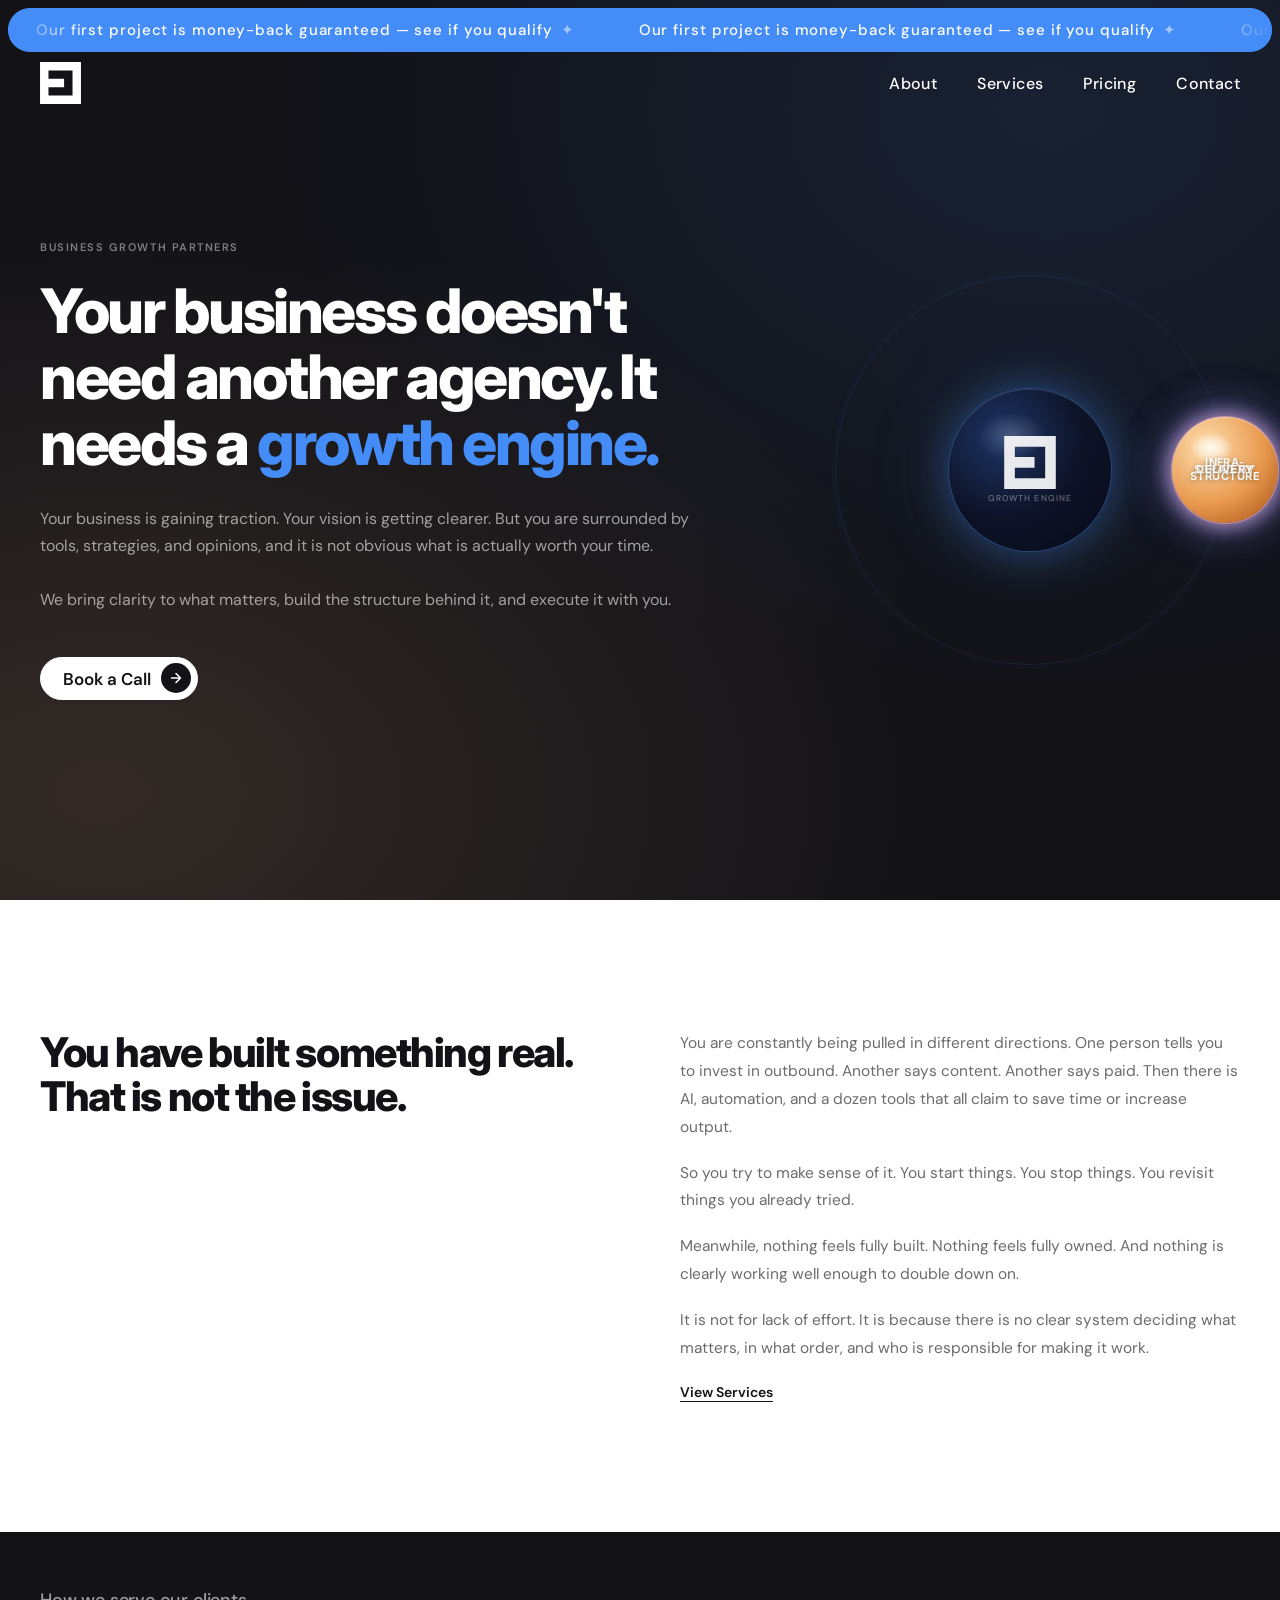
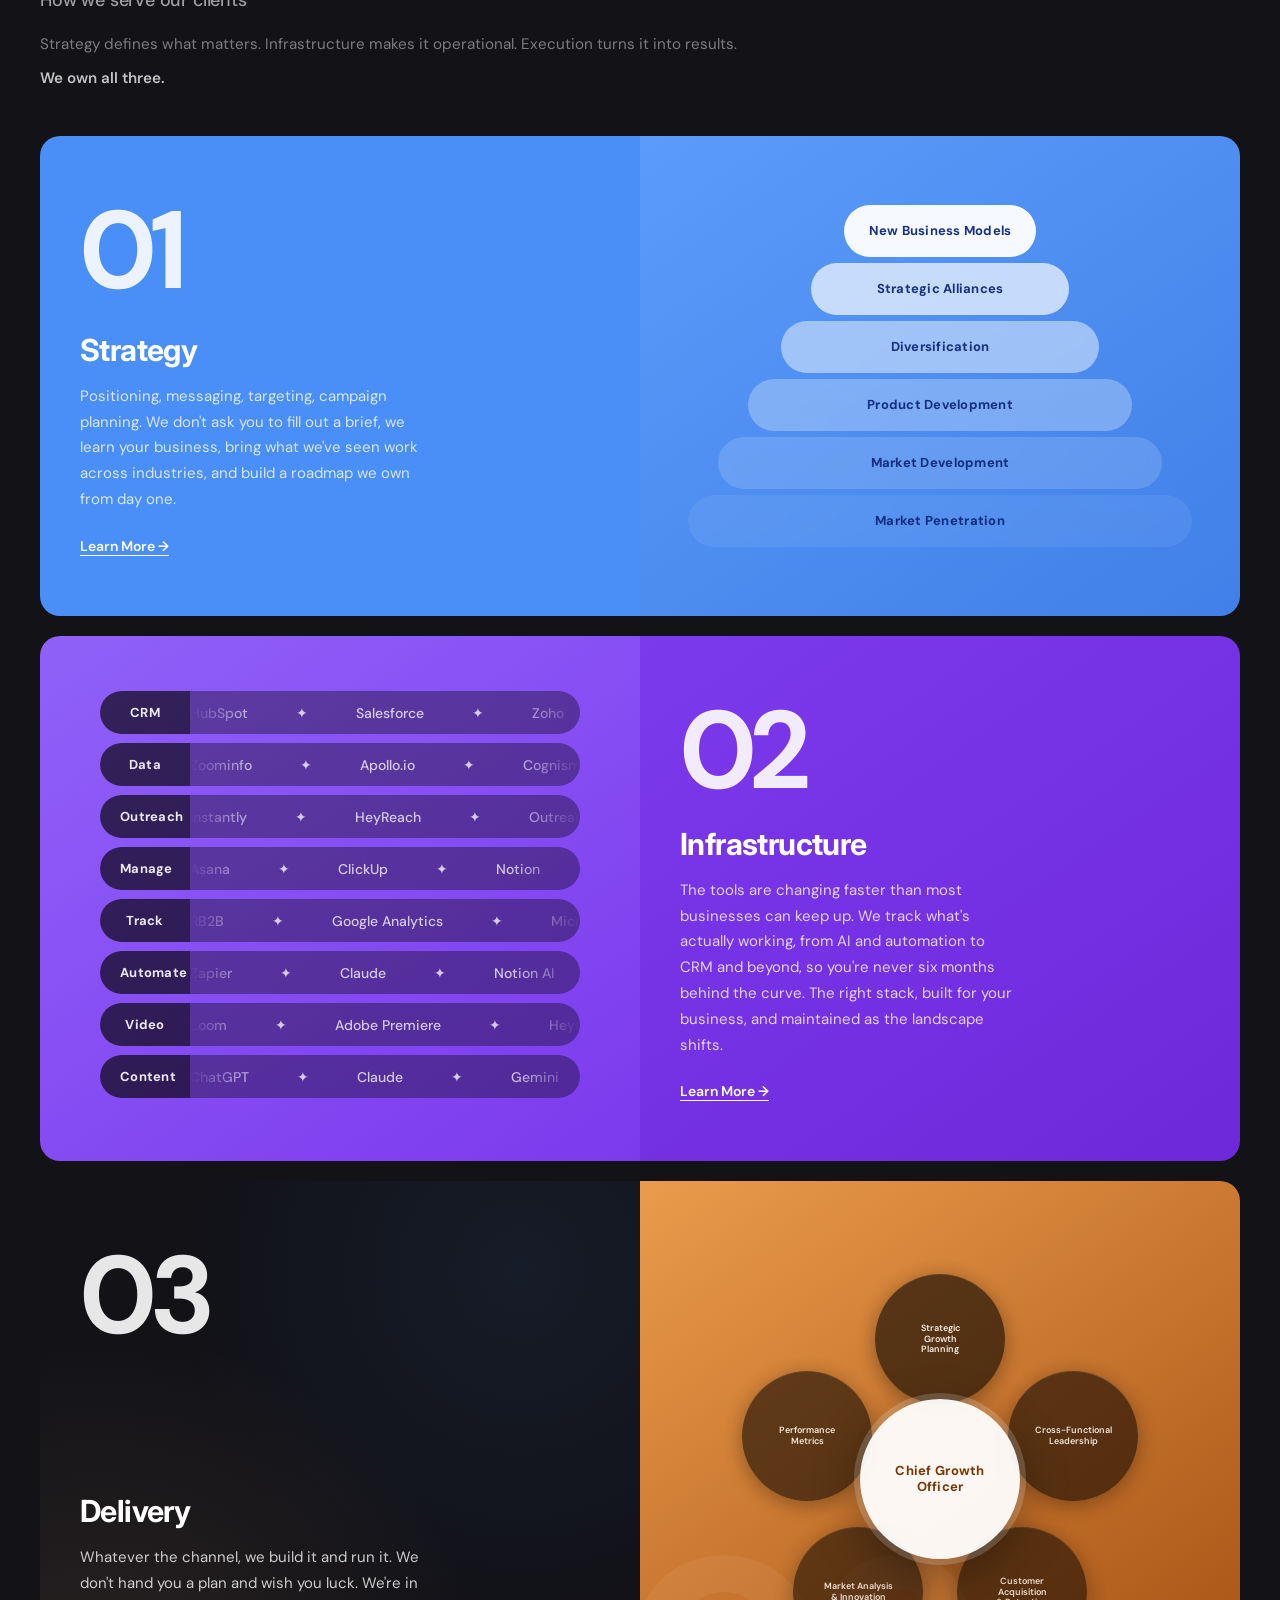
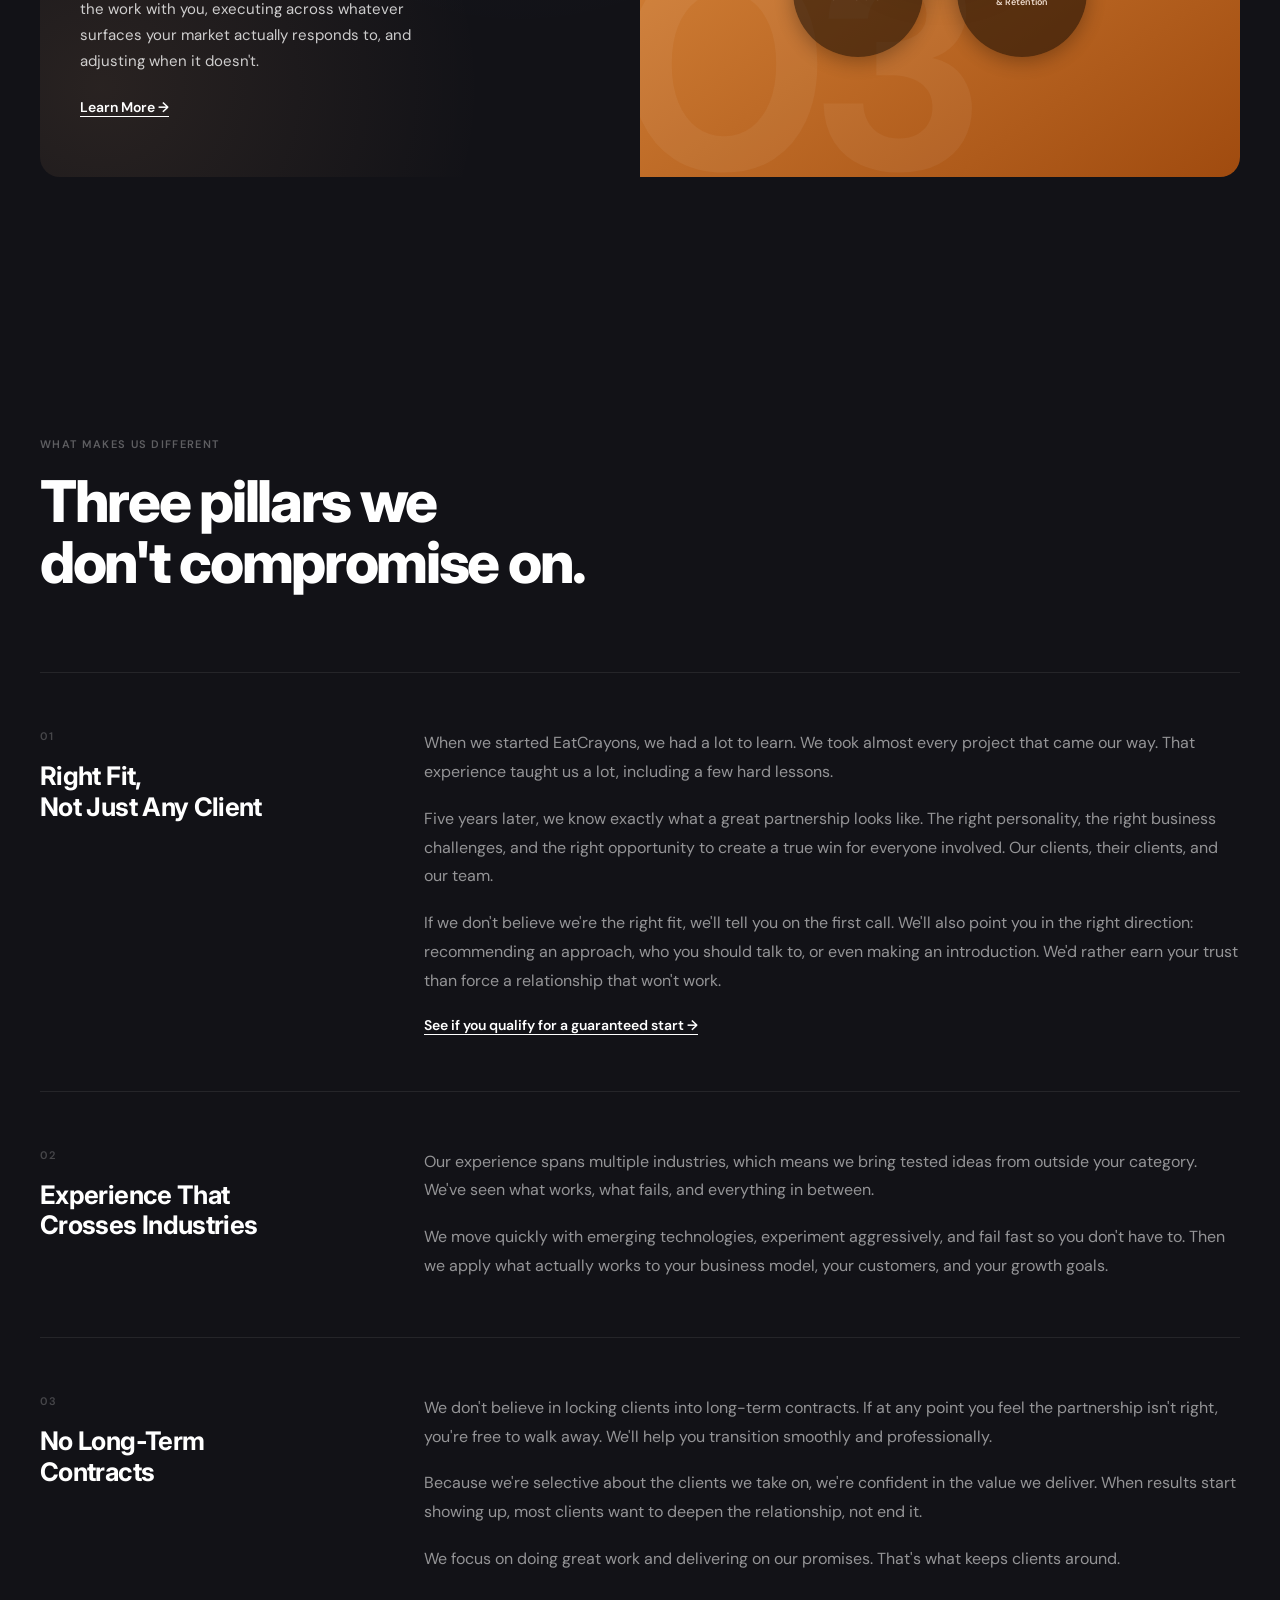
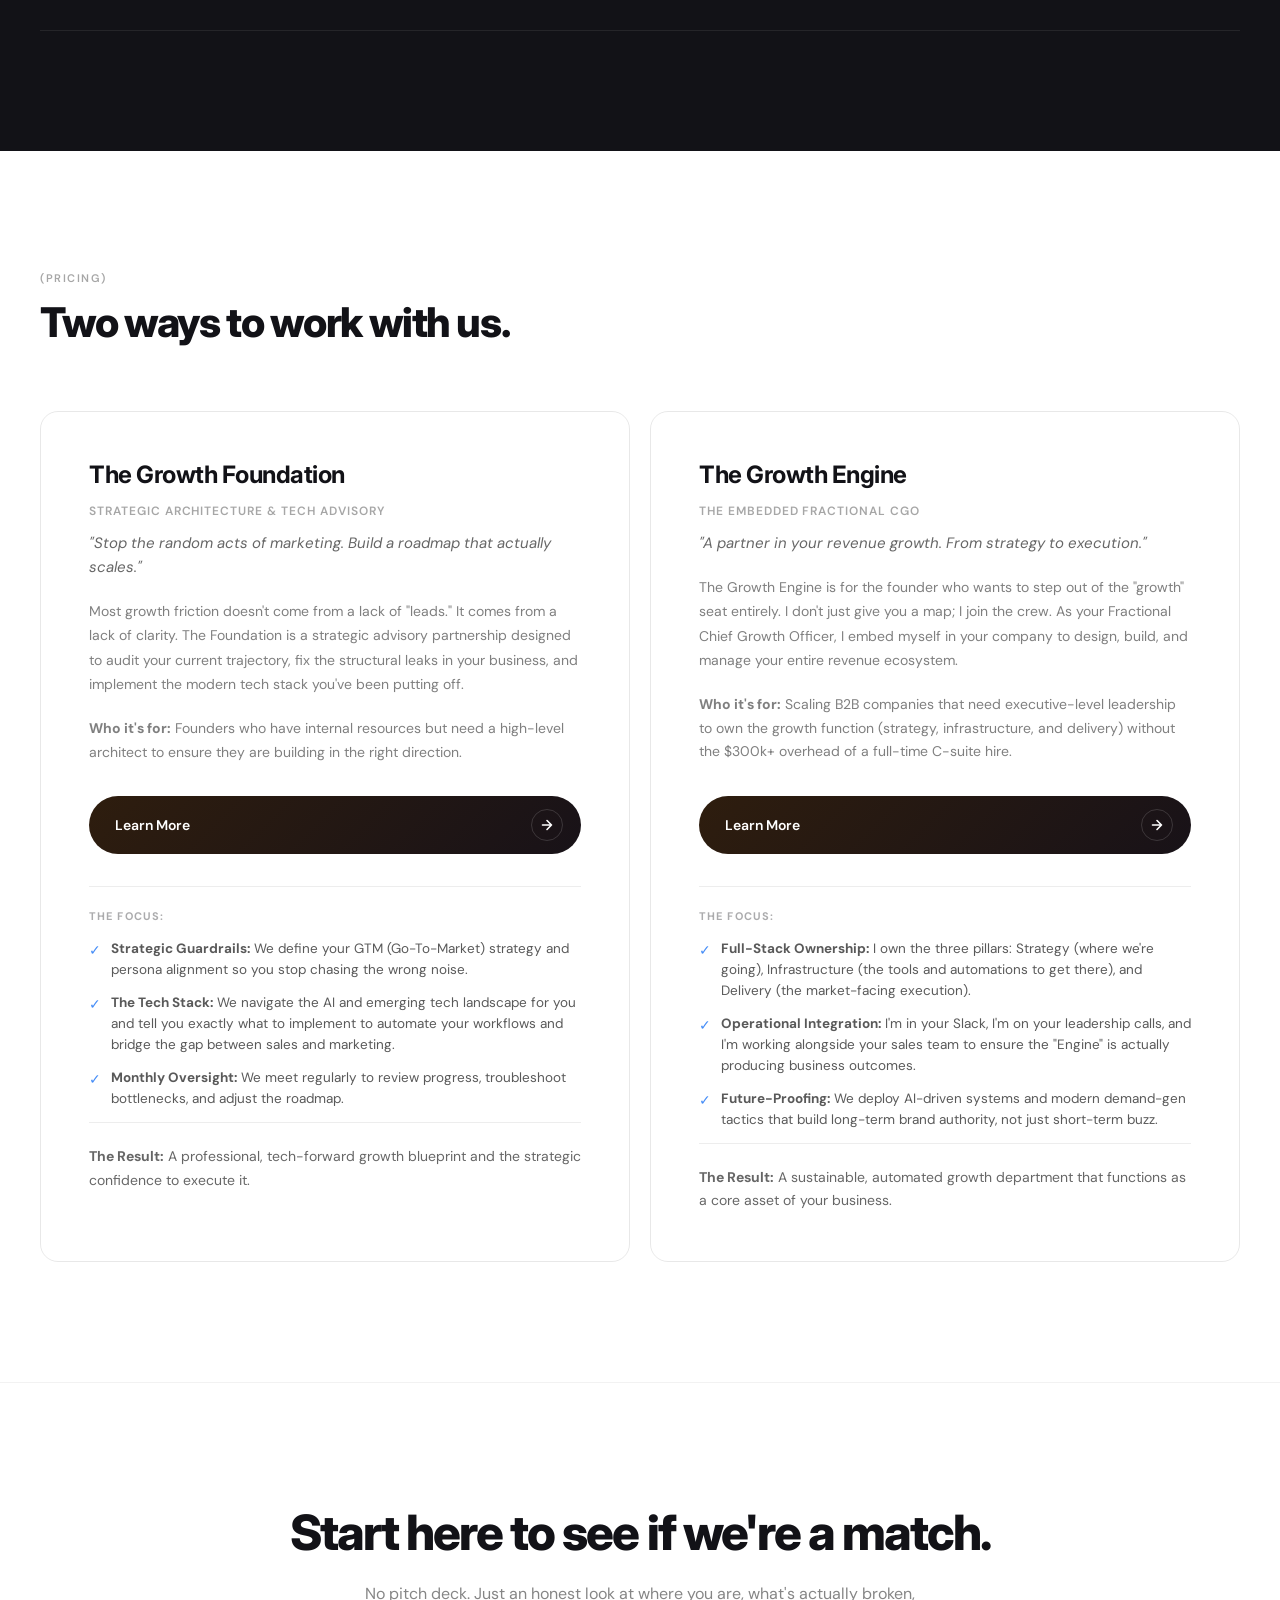
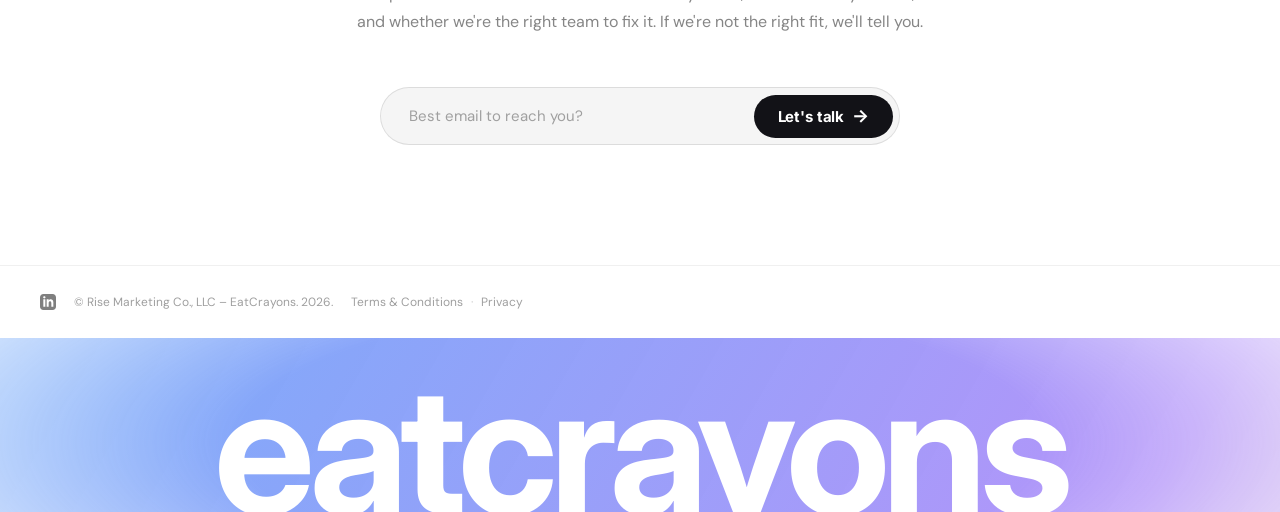
==== commit 689afa46: "Replace free month with the Fair Start: a guaranteed paid diagnostic Pivot away from free work entir" ====
--- a/index.html
+++ b/index.html
@@ -35,29 +35,29 @@
 <a class="skip-link" href="#main-content">Skip to main content</a>
 
 <!-- ── ANNOUNCEMENT BAR ── -->
-<a href="match/" class="announce-bar" role="marquee" aria-label="The Free Month — see if you qualify">
+<a href="match/" class="announce-bar" role="marquee" aria-label="The Fair Start — see if you qualify">
   <div class="announce-track">
-    <span class="announce-item">New here? Your first month could be free — see if you qualify<span class="dot">✦</span></span>
-    <span class="announce-item">New here? Your first month could be free — see if you qualify<span class="dot">✦</span></span>
-    <span class="announce-item">New here? Your first month could be free — see if you qualify<span class="dot">✦</span></span>
-    <span class="announce-item">New here? Your first month could be free — see if you qualify<span class="dot">✦</span></span>
-    <span class="announce-item">New here? Your first month could be free — see if you qualify<span class="dot">✦</span></span>
-    <span class="announce-item">New here? Your first month could be free — see if you qualify<span class="dot">✦</span></span>
-    <span class="announce-item">New here? Your first month could be free — see if you qualify<span class="dot">✦</span></span>
-    <span class="announce-item">New here? Your first month could be free — see if you qualify<span class="dot">✦</span></span>
-    <span class="announce-item">New here? Your first month could be free — see if you qualify<span class="dot">✦</span></span>
-    <span class="announce-item">New here? Your first month could be free — see if you qualify<span class="dot">✦</span></span>
+    <span class="announce-item">Our first project is money-back guaranteed — see if you qualify<span class="dot">✦</span></span>
+    <span class="announce-item">Our first project is money-back guaranteed — see if you qualify<span class="dot">✦</span></span>
+    <span class="announce-item">Our first project is money-back guaranteed — see if you qualify<span class="dot">✦</span></span>
+    <span class="announce-item">Our first project is money-back guaranteed — see if you qualify<span class="dot">✦</span></span>
+    <span class="announce-item">Our first project is money-back guaranteed — see if you qualify<span class="dot">✦</span></span>
+    <span class="announce-item">Our first project is money-back guaranteed — see if you qualify<span class="dot">✦</span></span>
+    <span class="announce-item">Our first project is money-back guaranteed — see if you qualify<span class="dot">✦</span></span>
+    <span class="announce-item">Our first project is money-back guaranteed — see if you qualify<span class="dot">✦</span></span>
+    <span class="announce-item">Our first project is money-back guaranteed — see if you qualify<span class="dot">✦</span></span>
+    <span class="announce-item">Our first project is money-back guaranteed — see if you qualify<span class="dot">✦</span></span>
     <!-- duplicate for seamless loop -->
-    <span class="announce-item">New here? Your first month could be free — see if you qualify<span class="dot">✦</span></span>
-    <span class="announce-item">New here? Your first month could be free — see if you qualify<span class="dot">✦</span></span>
-    <span class="announce-item">New here? Your first month could be free — see if you qualify<span class="dot">✦</span></span>
-    <span class="announce-item">New here? Your first month could be free — see if you qualify<span class="dot">✦</span></span>
-    <span class="announce-item">New here? Your first month could be free — see if you qualify<span class="dot">✦</span></span>
-    <span class="announce-item">New here? Your first month could be free — see if you qualify<span class="dot">✦</span></span>
-    <span class="announce-item">New here? Your first month could be free — see if you qualify<span class="dot">✦</span></span>
-    <span class="announce-item">New here? Your first month could be free — see if you qualify<span class="dot">✦</span></span>
-    <span class="announce-item">New here? Your first month could be free — see if you qualify<span class="dot">✦</span></span>
-    <span class="announce-item">New here? Your first month could be free — see if you qualify<span class="dot">✦</span></span>
+    <span class="announce-item">Our first project is money-back guaranteed — see if you qualify<span class="dot">✦</span></span>
+    <span class="announce-item">Our first project is money-back guaranteed — see if you qualify<span class="dot">✦</span></span>
+    <span class="announce-item">Our first project is money-back guaranteed — see if you qualify<span class="dot">✦</span></span>
+    <span class="announce-item">Our first project is money-back guaranteed — see if you qualify<span class="dot">✦</span></span>
+    <span class="announce-item">Our first project is money-back guaranteed — see if you qualify<span class="dot">✦</span></span>
+    <span class="announce-item">Our first project is money-back guaranteed — see if you qualify<span class="dot">✦</span></span>
+    <span class="announce-item">Our first project is money-back guaranteed — see if you qualify<span class="dot">✦</span></span>
+    <span class="announce-item">Our first project is money-back guaranteed — see if you qualify<span class="dot">✦</span></span>
+    <span class="announce-item">Our first project is money-back guaranteed — see if you qualify<span class="dot">✦</span></span>
+    <span class="announce-item">Our first project is money-back guaranteed — see if you qualify<span class="dot">✦</span></span>
   </div>
 </a>
 
@@ -288,7 +288,7 @@
           <p>When we started EatCrayons, we had a lot to learn. We took almost every project that came our way. That experience taught us a lot, including a few hard lessons.</p>
           <p>Five years later, we know exactly what a great partnership looks like. The right personality, the right business challenges, and the right opportunity to create a true win for everyone involved. Our clients, their clients, and our team.</p>
           <p>If we don't believe we're the right fit, we'll tell you on the first call. We'll also point you in the right direction: recommending an approach, who you should talk to, or even making an introduction. We'd rather earn your trust than force a relationship that won't work.</p>
-          <a href="match/" class="link-line">See if you qualify for a free month →</a>
+          <a href="match/" class="link-line">See if you qualify for a guaranteed start →</a>
         </div>
       </div>
 
